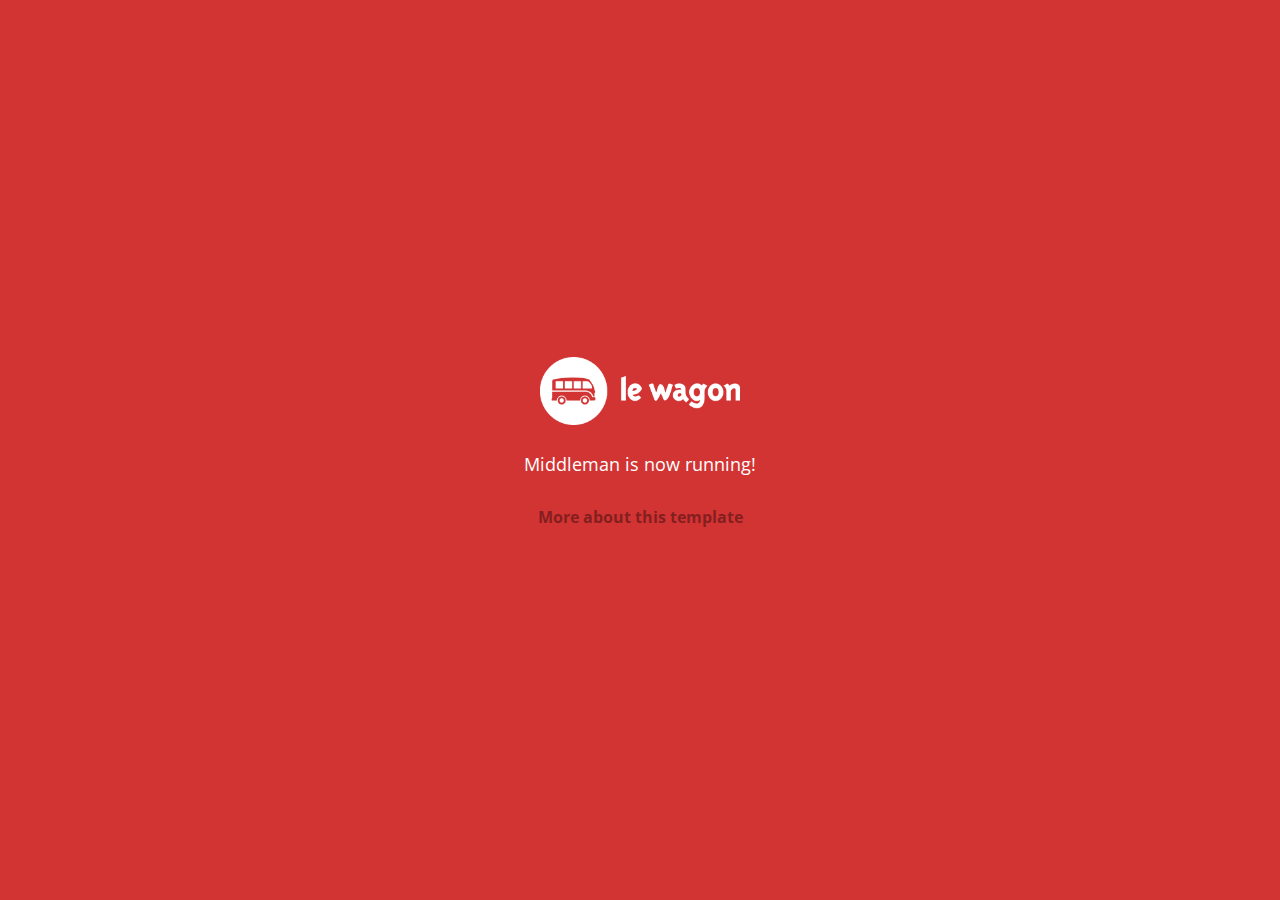
==== index.html @ fa1d3c36 "Automated commit at 2018-02-05 10:04:02 UTC by middleman-deploy 2.0.0-alpha" ====
<!doctype html>
<html>
  <head>
    <meta charset="utf-8">
    <meta http-equiv="x-ua-compatible" content="ie=edge">
    <meta name="viewport"
          content="width=device-width, initial-scale=1, shrink-to-fit=no">
    <!-- Use the title from a page's frontmatter if it has one -->
    <title>Le Wagon - Middleman</title>
    <link href="stylesheets/application-3c48b980.css" rel="stylesheet" />
    <script src="javascripts/application-93de88c9.js"></script>
    <link href="images/favicon-f15af148.png" rel="icon" type="image/png" />
  </head>
  <body>
    <div id="home">
  <div class="home-content">
    <img src="images/logo-acc9c0ec.png" width="200" alt="Logo" />
    <p>
      Middleman is now running!
    </p>
    <p class="about">
      <a href="about.html">More about this template</a>
    </p>
  </div>
</div>

  </body>
</html>
---- stylesheets/application-3c48b980.css ----
@import url("https://fonts.googleapis.com/css?family=Open+Sans:400,300,700|Raleway:400,100,300,700,500");/*!
 * Bootstrap v3.3.7 (http://getbootstrap.com)
 * Copyright 2011-2016 Twitter, Inc.
 * Licensed under MIT (https://github.com/twbs/bootstrap/blob/master/LICENSE)
 *//*! normalize.css v3.0.3 | MIT License | github.com/necolas/normalize.css */html{font-family:sans-serif;-ms-text-size-adjust:100%;-webkit-text-size-adjust:100%}body{margin:0}article,aside,details,figcaption,figure,footer,header,hgroup,main,menu,nav,section,summary{display:block}audio,canvas,progress,video{display:inline-block;vertical-align:baseline}audio:not([controls]){display:none;height:0}[hidden],template{display:none}a{background-color:transparent}a:active,a:hover{outline:0}abbr[title]{border-bottom:1px dotted}b,strong{font-weight:bold}dfn{font-style:italic}h1{font-size:2em;margin:0.67em 0}mark{background:#ff0;color:#000}small{font-size:80%}sub,sup{font-size:75%;line-height:0;position:relative;vertical-align:baseline}sup{top:-0.5em}sub{bottom:-0.25em}img{border:0}svg:not(:root){overflow:hidden}figure{margin:1em 40px}hr{-webkit-box-sizing:content-box;box-sizing:content-box;height:0}pre{overflow:auto}code,kbd,pre,samp{font-family:monospace, monospace;font-size:1em}button,input,optgroup,select,textarea{color:inherit;font:inherit;margin:0}button{overflow:visible}button,select{text-transform:none}button,html input[type="button"],input[type="reset"],input[type="submit"]{-webkit-appearance:button;cursor:pointer}button[disabled],html input[disabled]{cursor:default}button::-moz-focus-inner,input::-moz-focus-inner{border:0;padding:0}input{line-height:normal}input[type="checkbox"],input[type="radio"]{-webkit-box-sizing:border-box;box-sizing:border-box;padding:0}input[type="number"]::-webkit-inner-spin-button,input[type="number"]::-webkit-outer-spin-button{height:auto}input[type="search"]{-webkit-appearance:textfield;-webkit-box-sizing:content-box;box-sizing:content-box}input[type="search"]::-webkit-search-cancel-button,input[type="search"]::-webkit-search-decoration{-webkit-appearance:none}fieldset{border:1px solid #c0c0c0;margin:0 2px;padding:0.35em 0.625em 0.75em}legend{border:0;padding:0}textarea{overflow:auto}optgroup{font-weight:bold}table{border-collapse:collapse;border-spacing:0}td,th{padding:0}/*! Source: https://github.com/h5bp/html5-boilerplate/blob/master/src/css/main.css */@media print{*,*:before,*:after{background:transparent !important;color:#000 !important;-webkit-box-shadow:none !important;box-shadow:none !important;text-shadow:none !important}a,a:visited{text-decoration:underline}a[href]:after{content:" (" attr(href) ")"}abbr[title]:after{content:" (" attr(title) ")"}a[href^="#"]:after,a[href^="javascript:"]:after{content:""}pre,blockquote{border:1px solid #999;page-break-inside:avoid}thead{display:table-header-group}tr,img{page-break-inside:avoid}img{max-width:100% !important}p,h2,h3{orphans:3;widows:3}h2,h3{page-break-after:avoid}.navbar{display:none}.btn>.caret,.dropup>.btn>.caret{border-top-color:#000 !important}.label{border:1px solid #000}.table{border-collapse:collapse !important}.table td,.table th{background-color:#fff !important}.table-bordered th,.table-bordered td{border:1px solid #ddd !important}}@font-face{font-family:'Glyphicons Halflings';src:url("../assets/bootstrap/glyphicons-halflings-regular-86b6f62b.eot");src:url("../assets/bootstrap/glyphicons-halflings-regular-86b6f62b.eot?#iefix") format("embedded-opentype"),url("../assets/bootstrap/glyphicons-halflings-regular-ca35b697.woff2") format("woff2"),url("../assets/bootstrap/glyphicons-halflings-regular-278e49a8.woff") format("woff"),url("../assets/bootstrap/glyphicons-halflings-regular-44bc1850.ttf") format("truetype"),url("../assets/bootstrap/glyphicons-halflings-regular-de51a849.svg#glyphicons_halflingsregular") format("svg")}.glyphicon{position:relative;top:1px;display:inline-block;font-family:'Glyphicons Halflings';font-style:normal;font-weight:normal;line-height:1;-webkit-font-smoothing:antialiased;-moz-osx-font-smoothing:grayscale}.glyphicon-asterisk:before{content:"\002a"}.glyphicon-plus:before{content:"\002b"}.glyphicon-euro:before,.glyphicon-eur:before{content:"\20ac"}.glyphicon-minus:before{content:"\2212"}.glyphicon-cloud:before{content:"\2601"}.glyphicon-envelope:before{content:"\2709"}.glyphicon-pencil:before{content:"\270f"}.glyphicon-glass:before{content:"\e001"}.glyphicon-music:before{content:"\e002"}.glyphicon-search:before{content:"\e003"}.glyphicon-heart:before{content:"\e005"}.glyphicon-star:before{content:"\e006"}.glyphicon-star-empty:before{content:"\e007"}.glyphicon-user:before{content:"\e008"}.glyphicon-film:before{content:"\e009"}.glyphicon-th-large:before{content:"\e010"}.glyphicon-th:before{content:"\e011"}.glyphicon-th-list:before{content:"\e012"}.glyphicon-ok:before{content:"\e013"}.glyphicon-remove:before{content:"\e014"}.glyphicon-zoom-in:before{content:"\e015"}.glyphicon-zoom-out:before{content:"\e016"}.glyphicon-off:before{content:"\e017"}.glyphicon-signal:before{content:"\e018"}.glyphicon-cog:before{content:"\e019"}.glyphicon-trash:before{content:"\e020"}.glyphicon-home:before{content:"\e021"}.glyphicon-file:before{content:"\e022"}.glyphicon-time:before{content:"\e023"}.glyphicon-road:before{content:"\e024"}.glyphicon-download-alt:before{content:"\e025"}.glyphicon-download:before{content:"\e026"}.glyphicon-upload:before{content:"\e027"}.glyphicon-inbox:before{content:"\e028"}.glyphicon-play-circle:before{content:"\e029"}.glyphicon-repeat:before{content:"\e030"}.glyphicon-refresh:before{content:"\e031"}.glyphicon-list-alt:before{content:"\e032"}.glyphicon-lock:before{content:"\e033"}.glyphicon-flag:before{content:"\e034"}.glyphicon-headphones:before{content:"\e035"}.glyphicon-volume-off:before{content:"\e036"}.glyphicon-volume-down:before{content:"\e037"}.glyphicon-volume-up:before{content:"\e038"}.glyphicon-qrcode:before{content:"\e039"}.glyphicon-barcode:before{content:"\e040"}.glyphicon-tag:before{content:"\e041"}.glyphicon-tags:before{content:"\e042"}.glyphicon-book:before{content:"\e043"}.glyphicon-bookmark:before{content:"\e044"}.glyphicon-print:before{content:"\e045"}.glyphicon-camera:before{content:"\e046"}.glyphicon-font:before{content:"\e047"}.glyphicon-bold:before{content:"\e048"}.glyphicon-italic:before{content:"\e049"}.glyphicon-text-height:before{content:"\e050"}.glyphicon-text-width:before{content:"\e051"}.glyphicon-align-left:before{content:"\e052"}.glyphicon-align-center:before{content:"\e053"}.glyphicon-align-right:before{content:"\e054"}.glyphicon-align-justify:before{content:"\e055"}.glyphicon-list:before{content:"\e056"}.glyphicon-indent-left:before{content:"\e057"}.glyphicon-indent-right:before{content:"\e058"}.glyphicon-facetime-video:before{content:"\e059"}.glyphicon-picture:before{content:"\e060"}.glyphicon-map-marker:before{content:"\e062"}.glyphicon-adjust:before{content:"\e063"}.glyphicon-tint:before{content:"\e064"}.glyphicon-edit:before{content:"\e065"}.glyphicon-share:before{content:"\e066"}.glyphicon-check:before{content:"\e067"}.glyphicon-move:before{content:"\e068"}.glyphicon-step-backward:before{content:"\e069"}.glyphicon-fast-backward:before{content:"\e070"}.glyphicon-backward:before{content:"\e071"}.glyphicon-play:before{content:"\e072"}.glyphicon-pause:before{content:"\e073"}.glyphicon-stop:before{content:"\e074"}.glyphicon-forward:before{content:"\e075"}.glyphicon-fast-forward:before{content:"\e076"}.glyphicon-step-forward:before{content:"\e077"}.glyphicon-eject:before{content:"\e078"}.glyphicon-chevron-left:before{content:"\e079"}.glyphicon-chevron-right:before{content:"\e080"}.glyphicon-plus-sign:before{content:"\e081"}.glyphicon-minus-sign:before{content:"\e082"}.glyphicon-remove-sign:before{content:"\e083"}.glyphicon-ok-sign:before{content:"\e084"}.glyphicon-question-sign:before{content:"\e085"}.glyphicon-info-sign:before{content:"\e086"}.glyphicon-screenshot:before{content:"\e087"}.glyphicon-remove-circle:before{content:"\e088"}.glyphicon-ok-circle:before{content:"\e089"}.glyphicon-ban-circle:before{content:"\e090"}.glyphicon-arrow-left:before{content:"\e091"}.glyphicon-arrow-right:before{content:"\e092"}.glyphicon-arrow-up:before{content:"\e093"}.glyphicon-arrow-down:before{content:"\e094"}.glyphicon-share-alt:before{content:"\e095"}.glyphicon-resize-full:before{content:"\e096"}.glyphicon-resize-small:before{content:"\e097"}.glyphicon-exclamation-sign:before{content:"\e101"}.glyphicon-gift:before{content:"\e102"}.glyphicon-leaf:before{content:"\e103"}.glyphicon-fire:before{content:"\e104"}.glyphicon-eye-open:before{content:"\e105"}.glyphicon-eye-close:before{content:"\e106"}.glyphicon-warning-sign:before{content:"\e107"}.glyphicon-plane:before{content:"\e108"}.glyphicon-calendar:before{content:"\e109"}.glyphicon-random:before{content:"\e110"}.glyphicon-comment:before{content:"\e111"}.glyphicon-magnet:before{content:"\e112"}.glyphicon-chevron-up:before{content:"\e113"}.glyphicon-chevron-down:before{content:"\e114"}.glyphicon-retweet:before{content:"\e115"}.glyphicon-shopping-cart:before{content:"\e116"}.glyphicon-folder-close:before{content:"\e117"}.glyphicon-folder-open:before{content:"\e118"}.glyphicon-resize-vertical:before{content:"\e119"}.glyphicon-resize-horizontal:before{content:"\e120"}.glyphicon-hdd:before{content:"\e121"}.glyphicon-bullhorn:before{content:"\e122"}.glyphicon-bell:before{content:"\e123"}.glyphicon-certificate:before{content:"\e124"}.glyphicon-thumbs-up:before{content:"\e125"}.glyphicon-thumbs-down:before{content:"\e126"}.glyphicon-hand-right:before{content:"\e127"}.glyphicon-hand-left:before{content:"\e128"}.glyphicon-hand-up:before{content:"\e129"}.glyphicon-hand-down:before{content:"\e130"}.glyphicon-circle-arrow-right:before{content:"\e131"}.glyphicon-circle-arrow-left:before{content:"\e132"}.glyphicon-circle-arrow-up:before{content:"\e133"}.glyphicon-circle-arrow-down:before{content:"\e134"}.glyphicon-globe:before{content:"\e135"}.glyphicon-wrench:before{content:"\e136"}.glyphicon-tasks:before{content:"\e137"}.glyphicon-filter:before{content:"\e138"}.glyphicon-briefcase:before{content:"\e139"}.glyphicon-fullscreen:before{content:"\e140"}.glyphicon-dashboard:before{content:"\e141"}.glyphicon-paperclip:before{content:"\e142"}.glyphicon-heart-empty:before{content:"\e143"}.glyphicon-link:before{content:"\e144"}.glyphicon-phone:before{content:"\e145"}.glyphicon-pushpin:before{content:"\e146"}.glyphicon-usd:before{content:"\e148"}.glyphicon-gbp:before{content:"\e149"}.glyphicon-sort:before{content:"\e150"}.glyphicon-sort-by-alphabet:before{content:"\e151"}.glyphicon-sort-by-alphabet-alt:before{content:"\e152"}.glyphicon-sort-by-order:before{content:"\e153"}.glyphicon-sort-by-order-alt:before{content:"\e154"}.glyphicon-sort-by-attributes:before{content:"\e155"}.glyphicon-sort-by-attributes-alt:before{content:"\e156"}.glyphicon-unchecked:before{content:"\e157"}.glyphicon-expand:before{content:"\e158"}.glyphicon-collapse-down:before{content:"\e159"}.glyphicon-collapse-up:before{content:"\e160"}.glyphicon-log-in:before{content:"\e161"}.glyphicon-flash:before{content:"\e162"}.glyphicon-log-out:before{content:"\e163"}.glyphicon-new-window:before{content:"\e164"}.glyphicon-record:before{content:"\e165"}.glyphicon-save:before{content:"\e166"}.glyphicon-open:before{content:"\e167"}.glyphicon-saved:before{content:"\e168"}.glyphicon-import:before{content:"\e169"}.glyphicon-export:before{content:"\e170"}.glyphicon-send:before{content:"\e171"}.glyphicon-floppy-disk:before{content:"\e172"}.glyphicon-floppy-saved:before{content:"\e173"}.glyphicon-floppy-remove:before{content:"\e174"}.glyphicon-floppy-save:before{content:"\e175"}.glyphicon-floppy-open:before{content:"\e176"}.glyphicon-credit-card:before{content:"\e177"}.glyphicon-transfer:before{content:"\e178"}.glyphicon-cutlery:before{content:"\e179"}.glyphicon-header:before{content:"\e180"}.glyphicon-compressed:before{content:"\e181"}.glyphicon-earphone:before{content:"\e182"}.glyphicon-phone-alt:before{content:"\e183"}.glyphicon-tower:before{content:"\e184"}.glyphicon-stats:before{content:"\e185"}.glyphicon-sd-video:before{content:"\e186"}.glyphicon-hd-video:before{content:"\e187"}.glyphicon-subtitles:before{content:"\e188"}.glyphicon-sound-stereo:before{content:"\e189"}.glyphicon-sound-dolby:before{content:"\e190"}.glyphicon-sound-5-1:before{content:"\e191"}.glyphicon-sound-6-1:before{content:"\e192"}.glyphicon-sound-7-1:before{content:"\e193"}.glyphicon-copyright-mark:before{content:"\e194"}.glyphicon-registration-mark:before{content:"\e195"}.glyphicon-cloud-download:before{content:"\e197"}.glyphicon-cloud-upload:before{content:"\e198"}.glyphicon-tree-conifer:before{content:"\e199"}.glyphicon-tree-deciduous:before{content:"\e200"}.glyphicon-cd:before{content:"\e201"}.glyphicon-save-file:before{content:"\e202"}.glyphicon-open-file:before{content:"\e203"}.glyphicon-level-up:before{content:"\e204"}.glyphicon-copy:before{content:"\e205"}.glyphicon-paste:before{content:"\e206"}.glyphicon-alert:before{content:"\e209"}.glyphicon-equalizer:before{content:"\e210"}.glyphicon-king:before{content:"\e211"}.glyphicon-queen:before{content:"\e212"}.glyphicon-pawn:before{content:"\e213"}.glyphicon-bishop:before{content:"\e214"}.glyphicon-knight:before{content:"\e215"}.glyphicon-baby-formula:before{content:"\e216"}.glyphicon-tent:before{content:"\26fa"}.glyphicon-blackboard:before{content:"\e218"}.glyphicon-bed:before{content:"\e219"}.glyphicon-apple:before{content:"\f8ff"}.glyphicon-erase:before{content:"\e221"}.glyphicon-hourglass:before{content:"\231b"}.glyphicon-lamp:before{content:"\e223"}.glyphicon-duplicate:before{content:"\e224"}.glyphicon-piggy-bank:before{content:"\e225"}.glyphicon-scissors:before{content:"\e226"}.glyphicon-bitcoin:before{content:"\e227"}.glyphicon-btc:before{content:"\e227"}.glyphicon-xbt:before{content:"\e227"}.glyphicon-yen:before{content:"\00a5"}.glyphicon-jpy:before{content:"\00a5"}.glyphicon-ruble:before{content:"\20bd"}.glyphicon-rub:before{content:"\20bd"}.glyphicon-scale:before{content:"\e230"}.glyphicon-ice-lolly:before{content:"\e231"}.glyphicon-ice-lolly-tasted:before{content:"\e232"}.glyphicon-education:before{content:"\e233"}.glyphicon-option-horizontal:before{content:"\e234"}.glyphicon-option-vertical:before{content:"\e235"}.glyphicon-menu-hamburger:before{content:"\e236"}.glyphicon-modal-window:before{content:"\e237"}.glyphicon-oil:before{content:"\e238"}.glyphicon-grain:before{content:"\e239"}.glyphicon-sunglasses:before{content:"\e240"}.glyphicon-text-size:before{content:"\e241"}.glyphicon-text-color:before{content:"\e242"}.glyphicon-text-background:before{content:"\e243"}.glyphicon-object-align-top:before{content:"\e244"}.glyphicon-object-align-bottom:before{content:"\e245"}.glyphicon-object-align-horizontal:before{content:"\e246"}.glyphicon-object-align-left:before{content:"\e247"}.glyphicon-object-align-vertical:before{content:"\e248"}.glyphicon-object-align-right:before{content:"\e249"}.glyphicon-triangle-right:before{content:"\e250"}.glyphicon-triangle-left:before{content:"\e251"}.glyphicon-triangle-bottom:before{content:"\e252"}.glyphicon-triangle-top:before{content:"\e253"}.glyphicon-console:before{content:"\e254"}.glyphicon-superscript:before{content:"\e255"}.glyphicon-subscript:before{content:"\e256"}.glyphicon-menu-left:before{content:"\e257"}.glyphicon-menu-right:before{content:"\e258"}.glyphicon-menu-down:before{content:"\e259"}.glyphicon-menu-up:before{content:"\e260"}*{-webkit-box-sizing:border-box;box-sizing:border-box}*:before,*:after{-webkit-box-sizing:border-box;box-sizing:border-box}html{font-size:10px;-webkit-tap-highlight-color:transparent}body{font-family:"Open Sans", "Helvetica", "sans-serif";font-size:18px;line-height:1.42857143;color:#333333;background-color:#F4F4F4}input,button,select,textarea{font-family:inherit;font-size:inherit;line-height:inherit}a{color:#469AE0;text-decoration:none}a:hover,a:focus{color:#1f74ba;text-decoration:underline}a:focus{outline:5px auto -webkit-focus-ring-color;outline-offset:-2px}figure{margin:0}img{vertical-align:middle}.img-responsive{display:block;max-width:100%;height:auto}.img-rounded{border-radius:2px}.img-thumbnail{padding:4px;line-height:1.42857143;background-color:#F4F4F4;border:1px solid #ddd;border-radius:2px;-webkit-transition:all 0.2s ease-in-out;transition:all 0.2s ease-in-out;display:inline-block;max-width:100%;height:auto}.img-circle{border-radius:50%}hr{margin-top:25px;margin-bottom:25px;border:0;border-top:1px solid #eeeeee}.sr-only{position:absolute;width:1px;height:1px;margin:-1px;padding:0;overflow:hidden;clip:rect(0, 0, 0, 0);border:0}.sr-only-focusable:active,.sr-only-focusable:focus{position:static;width:auto;height:auto;margin:0;overflow:visible;clip:auto}[role="button"]{cursor:pointer}h1,h2,h3,h4,h5,h6,.h1,.h2,.h3,.h4,.h5,.h6{font-family:"Raleway", "Helvetica", "sans-serif";font-weight:500;line-height:1.1;color:inherit}h1 small,h1 .small,h2 small,h2 .small,h3 small,h3 .small,h4 small,h4 .small,h5 small,h5 .small,h6 small,h6 .small,.h1 small,.h1 .small,.h2 small,.h2 .small,.h3 small,.h3 .small,.h4 small,.h4 .small,.h5 small,.h5 .small,.h6 small,.h6 .small{font-weight:normal;line-height:1;color:#777777}h1,.h1,h2,.h2,h3,.h3{margin-top:25px;margin-bottom:12.5px}h1 small,h1 .small,.h1 small,.h1 .small,h2 small,h2 .small,.h2 small,.h2 .small,h3 small,h3 .small,.h3 small,.h3 .small{font-size:65%}h4,.h4,h5,.h5,h6,.h6{margin-top:12.5px;margin-bottom:12.5px}h4 small,h4 .small,.h4 small,.h4 .small,h5 small,h5 .small,.h5 small,.h5 .small,h6 small,h6 .small,.h6 small,.h6 .small{font-size:75%}h1,.h1{font-size:46px}h2,.h2{font-size:38px}h3,.h3{font-size:31px}h4,.h4{font-size:23px}h5,.h5{font-size:18px}h6,.h6{font-size:16px}p{margin:0 0 12.5px}.lead{margin-bottom:25px;font-size:20px;font-weight:300;line-height:1.4}@media (min-width: 768px){.lead{font-size:27px}}small,.small{font-size:88%}mark,.mark{background-color:#fcf8e3;padding:.2em}.text-left{text-align:left}.text-right{text-align:right}.text-center{text-align:center}.text-justify{text-align:justify}.text-nowrap{white-space:nowrap}.text-lowercase{text-transform:lowercase}.text-uppercase,.initialism{text-transform:uppercase}.text-capitalize{text-transform:capitalize}.text-muted{color:#777777}.text-primary{color:#469AE0}a.text-primary:hover,a.text-primary:focus{color:#2381d0}.text-success{color:#3c763d}a.text-success:hover,a.text-success:focus{color:#2b542c}.text-info{color:#31708f}a.text-info:hover,a.text-info:focus{color:#245269}.text-warning{color:#8a6d3b}a.text-warning:hover,a.text-warning:focus{color:#66512c}.text-danger{color:#a94442}a.text-danger:hover,a.text-danger:focus{color:#843534}.bg-primary{color:#fff}.bg-primary{background-color:#469AE0}a.bg-primary:hover,a.bg-primary:focus{background-color:#2381d0}.bg-success{background-color:#dff0d8}a.bg-success:hover,a.bg-success:focus{background-color:#c1e2b3}.bg-info{background-color:#d9edf7}a.bg-info:hover,a.bg-info:focus{background-color:#afd9ee}.bg-warning{background-color:#fcf8e3}a.bg-warning:hover,a.bg-warning:focus{background-color:#f7ecb5}.bg-danger{background-color:#f2dede}a.bg-danger:hover,a.bg-danger:focus{background-color:#e4b9b9}.page-header{padding-bottom:11.5px;margin:50px 0 25px;border-bottom:1px solid #eeeeee}ul,ol{margin-top:0;margin-bottom:12.5px}ul ul,ul ol,ol ul,ol ol{margin-bottom:0}.list-unstyled{padding-left:0;list-style:none}.list-inline{padding-left:0;list-style:none;margin-left:-5px}.list-inline>li{display:inline-block;padding-left:5px;padding-right:5px}dl{margin-top:0;margin-bottom:25px}dt,dd{line-height:1.42857143}dt{font-weight:bold}dd{margin-left:0}.dl-horizontal dd:before,.dl-horizontal dd:after{content:" ";display:table}.dl-horizontal dd:after{clear:both}@media (min-width: 768px){.dl-horizontal dt{float:left;width:160px;clear:left;text-align:right;overflow:hidden;text-overflow:ellipsis;white-space:nowrap}.dl-horizontal dd{margin-left:180px}}abbr[title],abbr[data-original-title]{cursor:help;border-bottom:1px dotted #777777}.initialism{font-size:90%}blockquote{padding:12.5px 25px;margin:0 0 25px;font-size:22.5px;border-left:5px solid #eeeeee}blockquote p:last-child,blockquote ul:last-child,blockquote ol:last-child{margin-bottom:0}blockquote footer,blockquote small,blockquote .small{display:block;font-size:80%;line-height:1.42857143;color:#777777}blockquote footer:before,blockquote small:before,blockquote .small:before{content:'\2014 \00A0'}.blockquote-reverse,blockquote.pull-right{padding-right:15px;padding-left:0;border-right:5px solid #eeeeee;border-left:0;text-align:right}.blockquote-reverse footer:before,.blockquote-reverse small:before,.blockquote-reverse .small:before,blockquote.pull-right footer:before,blockquote.pull-right small:before,blockquote.pull-right .small:before{content:''}.blockquote-reverse footer:after,.blockquote-reverse small:after,.blockquote-reverse .small:after,blockquote.pull-right footer:after,blockquote.pull-right small:after,blockquote.pull-right .small:after{content:'\00A0 \2014'}address{margin-bottom:25px;font-style:normal;line-height:1.42857143}code,kbd,pre,samp{font-family:Menlo, Monaco, Consolas, "Courier New", monospace}code{padding:2px 4px;font-size:90%;color:#c7254e;background-color:#f9f2f4;border-radius:2px}kbd{padding:2px 4px;font-size:90%;color:#fff;background-color:#333;border-radius:2px;-webkit-box-shadow:inset 0 -1px 0 rgba(0,0,0,0.25);box-shadow:inset 0 -1px 0 rgba(0,0,0,0.25)}kbd kbd{padding:0;font-size:100%;font-weight:bold;-webkit-box-shadow:none;box-shadow:none}pre{display:block;padding:12px;margin:0 0 12.5px;font-size:17px;line-height:1.42857143;word-break:break-all;word-wrap:break-word;color:#333333;background-color:#f5f5f5;border:1px solid #ccc;border-radius:2px}pre code{padding:0;font-size:inherit;color:inherit;white-space:pre-wrap;background-color:transparent;border-radius:0}.pre-scrollable{max-height:340px;overflow-y:scroll}.container{margin-right:auto;margin-left:auto;padding-left:15px;padding-right:15px}.container:before,.container:after{content:" ";display:table}.container:after{clear:both}@media (min-width: 768px){.container{width:750px}}@media (min-width: 992px){.container{width:970px}}@media (min-width: 1200px){.container{width:1170px}}.container-fluid{margin-right:auto;margin-left:auto;padding-left:15px;padding-right:15px}.container-fluid:before,.container-fluid:after{content:" ";display:table}.container-fluid:after{clear:both}.row{margin-left:-15px;margin-right:-15px}.row:before,.row:after{content:" ";display:table}.row:after{clear:both}.col-xs-1,.col-sm-1,.col-md-1,.col-lg-1,.col-xs-2,.col-sm-2,.col-md-2,.col-lg-2,.col-xs-3,.col-sm-3,.col-md-3,.col-lg-3,.col-xs-4,.col-sm-4,.col-md-4,.col-lg-4,.col-xs-5,.col-sm-5,.col-md-5,.col-lg-5,.col-xs-6,.col-sm-6,.col-md-6,.col-lg-6,.col-xs-7,.col-sm-7,.col-md-7,.col-lg-7,.col-xs-8,.col-sm-8,.col-md-8,.col-lg-8,.col-xs-9,.col-sm-9,.col-md-9,.col-lg-9,.col-xs-10,.col-sm-10,.col-md-10,.col-lg-10,.col-xs-11,.col-sm-11,.col-md-11,.col-lg-11,.col-xs-12,.col-sm-12,.col-md-12,.col-lg-12{position:relative;min-height:1px;padding-left:15px;padding-right:15px}.col-xs-1,.col-xs-2,.col-xs-3,.col-xs-4,.col-xs-5,.col-xs-6,.col-xs-7,.col-xs-8,.col-xs-9,.col-xs-10,.col-xs-11,.col-xs-12{float:left}.col-xs-1{width:8.33333333%}.col-xs-2{width:16.66666667%}.col-xs-3{width:25%}.col-xs-4{width:33.33333333%}.col-xs-5{width:41.66666667%}.col-xs-6{width:50%}.col-xs-7{width:58.33333333%}.col-xs-8{width:66.66666667%}.col-xs-9{width:75%}.col-xs-10{width:83.33333333%}.col-xs-11{width:91.66666667%}.col-xs-12{width:100%}.col-xs-pull-0{right:auto}.col-xs-pull-1{right:8.33333333%}.col-xs-pull-2{right:16.66666667%}.col-xs-pull-3{right:25%}.col-xs-pull-4{right:33.33333333%}.col-xs-pull-5{right:41.66666667%}.col-xs-pull-6{right:50%}.col-xs-pull-7{right:58.33333333%}.col-xs-pull-8{right:66.66666667%}.col-xs-pull-9{right:75%}.col-xs-pull-10{right:83.33333333%}.col-xs-pull-11{right:91.66666667%}.col-xs-pull-12{right:100%}.col-xs-push-0{left:auto}.col-xs-push-1{left:8.33333333%}.col-xs-push-2{left:16.66666667%}.col-xs-push-3{left:25%}.col-xs-push-4{left:33.33333333%}.col-xs-push-5{left:41.66666667%}.col-xs-push-6{left:50%}.col-xs-push-7{left:58.33333333%}.col-xs-push-8{left:66.66666667%}.col-xs-push-9{left:75%}.col-xs-push-10{left:83.33333333%}.col-xs-push-11{left:91.66666667%}.col-xs-push-12{left:100%}.col-xs-offset-0{margin-left:0%}.col-xs-offset-1{margin-left:8.33333333%}.col-xs-offset-2{margin-left:16.66666667%}.col-xs-offset-3{margin-left:25%}.col-xs-offset-4{margin-left:33.33333333%}.col-xs-offset-5{margin-left:41.66666667%}.col-xs-offset-6{margin-left:50%}.col-xs-offset-7{margin-left:58.33333333%}.col-xs-offset-8{margin-left:66.66666667%}.col-xs-offset-9{margin-left:75%}.col-xs-offset-10{margin-left:83.33333333%}.col-xs-offset-11{margin-left:91.66666667%}.col-xs-offset-12{margin-left:100%}@media (min-width: 768px){.col-sm-1,.col-sm-2,.col-sm-3,.col-sm-4,.col-sm-5,.col-sm-6,.col-sm-7,.col-sm-8,.col-sm-9,.col-sm-10,.col-sm-11,.col-sm-12{float:left}.col-sm-1{width:8.33333333%}.col-sm-2{width:16.66666667%}.col-sm-3{width:25%}.col-sm-4{width:33.33333333%}.col-sm-5{width:41.66666667%}.col-sm-6{width:50%}.col-sm-7{width:58.33333333%}.col-sm-8{width:66.66666667%}.col-sm-9{width:75%}.col-sm-10{width:83.33333333%}.col-sm-11{width:91.66666667%}.col-sm-12{width:100%}.col-sm-pull-0{right:auto}.col-sm-pull-1{right:8.33333333%}.col-sm-pull-2{right:16.66666667%}.col-sm-pull-3{right:25%}.col-sm-pull-4{right:33.33333333%}.col-sm-pull-5{right:41.66666667%}.col-sm-pull-6{right:50%}.col-sm-pull-7{right:58.33333333%}.col-sm-pull-8{right:66.66666667%}.col-sm-pull-9{right:75%}.col-sm-pull-10{right:83.33333333%}.col-sm-pull-11{right:91.66666667%}.col-sm-pull-12{right:100%}.col-sm-push-0{left:auto}.col-sm-push-1{left:8.33333333%}.col-sm-push-2{left:16.66666667%}.col-sm-push-3{left:25%}.col-sm-push-4{left:33.33333333%}.col-sm-push-5{left:41.66666667%}.col-sm-push-6{left:50%}.col-sm-push-7{left:58.33333333%}.col-sm-push-8{left:66.66666667%}.col-sm-push-9{left:75%}.col-sm-push-10{left:83.33333333%}.col-sm-push-11{left:91.66666667%}.col-sm-push-12{left:100%}.col-sm-offset-0{margin-left:0%}.col-sm-offset-1{margin-left:8.33333333%}.col-sm-offset-2{margin-left:16.66666667%}.col-sm-offset-3{margin-left:25%}.col-sm-offset-4{margin-left:33.33333333%}.col-sm-offset-5{margin-left:41.66666667%}.col-sm-offset-6{margin-left:50%}.col-sm-offset-7{margin-left:58.33333333%}.col-sm-offset-8{margin-left:66.66666667%}.col-sm-offset-9{margin-left:75%}.col-sm-offset-10{margin-left:83.33333333%}.col-sm-offset-11{margin-left:91.66666667%}.col-sm-offset-12{margin-left:100%}}@media (min-width: 992px){.col-md-1,.col-md-2,.col-md-3,.col-md-4,.col-md-5,.col-md-6,.col-md-7,.col-md-8,.col-md-9,.col-md-10,.col-md-11,.col-md-12{float:left}.col-md-1{width:8.33333333%}.col-md-2{width:16.66666667%}.col-md-3{width:25%}.col-md-4{width:33.33333333%}.col-md-5{width:41.66666667%}.col-md-6{width:50%}.col-md-7{width:58.33333333%}.col-md-8{width:66.66666667%}.col-md-9{width:75%}.col-md-10{width:83.33333333%}.col-md-11{width:91.66666667%}.col-md-12{width:100%}.col-md-pull-0{right:auto}.col-md-pull-1{right:8.33333333%}.col-md-pull-2{right:16.66666667%}.col-md-pull-3{right:25%}.col-md-pull-4{right:33.33333333%}.col-md-pull-5{right:41.66666667%}.col-md-pull-6{right:50%}.col-md-pull-7{right:58.33333333%}.col-md-pull-8{right:66.66666667%}.col-md-pull-9{right:75%}.col-md-pull-10{right:83.33333333%}.col-md-pull-11{right:91.66666667%}.col-md-pull-12{right:100%}.col-md-push-0{left:auto}.col-md-push-1{left:8.33333333%}.col-md-push-2{left:16.66666667%}.col-md-push-3{left:25%}.col-md-push-4{left:33.33333333%}.col-md-push-5{left:41.66666667%}.col-md-push-6{left:50%}.col-md-push-7{left:58.33333333%}.col-md-push-8{left:66.66666667%}.col-md-push-9{left:75%}.col-md-push-10{left:83.33333333%}.col-md-push-11{left:91.66666667%}.col-md-push-12{left:100%}.col-md-offset-0{margin-left:0%}.col-md-offset-1{margin-left:8.33333333%}.col-md-offset-2{margin-left:16.66666667%}.col-md-offset-3{margin-left:25%}.col-md-offset-4{margin-left:33.33333333%}.col-md-offset-5{margin-left:41.66666667%}.col-md-offset-6{margin-left:50%}.col-md-offset-7{margin-left:58.33333333%}.col-md-offset-8{margin-left:66.66666667%}.col-md-offset-9{margin-left:75%}.col-md-offset-10{margin-left:83.33333333%}.col-md-offset-11{margin-left:91.66666667%}.col-md-offset-12{margin-left:100%}}@media (min-width: 1200px){.col-lg-1,.col-lg-2,.col-lg-3,.col-lg-4,.col-lg-5,.col-lg-6,.col-lg-7,.col-lg-8,.col-lg-9,.col-lg-10,.col-lg-11,.col-lg-12{float:left}.col-lg-1{width:8.33333333%}.col-lg-2{width:16.66666667%}.col-lg-3{width:25%}.col-lg-4{width:33.33333333%}.col-lg-5{width:41.66666667%}.col-lg-6{width:50%}.col-lg-7{width:58.33333333%}.col-lg-8{width:66.66666667%}.col-lg-9{width:75%}.col-lg-10{width:83.33333333%}.col-lg-11{width:91.66666667%}.col-lg-12{width:100%}.col-lg-pull-0{right:auto}.col-lg-pull-1{right:8.33333333%}.col-lg-pull-2{right:16.66666667%}.col-lg-pull-3{right:25%}.col-lg-pull-4{right:33.33333333%}.col-lg-pull-5{right:41.66666667%}.col-lg-pull-6{right:50%}.col-lg-pull-7{right:58.33333333%}.col-lg-pull-8{right:66.66666667%}.col-lg-pull-9{right:75%}.col-lg-pull-10{right:83.33333333%}.col-lg-pull-11{right:91.66666667%}.col-lg-pull-12{right:100%}.col-lg-push-0{left:auto}.col-lg-push-1{left:8.33333333%}.col-lg-push-2{left:16.66666667%}.col-lg-push-3{left:25%}.col-lg-push-4{left:33.33333333%}.col-lg-push-5{left:41.66666667%}.col-lg-push-6{left:50%}.col-lg-push-7{left:58.33333333%}.col-lg-push-8{left:66.66666667%}.col-lg-push-9{left:75%}.col-lg-push-10{left:83.33333333%}.col-lg-push-11{left:91.66666667%}.col-lg-push-12{left:100%}.col-lg-offset-0{margin-left:0%}.col-lg-offset-1{margin-left:8.33333333%}.col-lg-offset-2{margin-left:16.66666667%}.col-lg-offset-3{margin-left:25%}.col-lg-offset-4{margin-left:33.33333333%}.col-lg-offset-5{margin-left:41.66666667%}.col-lg-offset-6{margin-left:50%}.col-lg-offset-7{margin-left:58.33333333%}.col-lg-offset-8{margin-left:66.66666667%}.col-lg-offset-9{margin-left:75%}.col-lg-offset-10{margin-left:83.33333333%}.col-lg-offset-11{margin-left:91.66666667%}.col-lg-offset-12{margin-left:100%}}table{background-color:transparent}caption{padding-top:8px;padding-bottom:8px;color:#777777;text-align:left}th{text-align:left}.table{width:100%;max-width:100%;margin-bottom:25px}.table>thead>tr>th,.table>thead>tr>td,.table>tbody>tr>th,.table>tbody>tr>td,.table>tfoot>tr>th,.table>tfoot>tr>td{padding:8px;line-height:1.42857143;vertical-align:top;border-top:1px solid #ddd}.table>thead>tr>th{vertical-align:bottom;border-bottom:2px solid #ddd}.table>caption+thead>tr:first-child>th,.table>caption+thead>tr:first-child>td,.table>colgroup+thead>tr:first-child>th,.table>colgroup+thead>tr:first-child>td,.table>thead:first-child>tr:first-child>th,.table>thead:first-child>tr:first-child>td{border-top:0}.table>tbody+tbody{border-top:2px solid #ddd}.table .table{background-color:#F4F4F4}.table-condensed>thead>tr>th,.table-condensed>thead>tr>td,.table-condensed>tbody>tr>th,.table-condensed>tbody>tr>td,.table-condensed>tfoot>tr>th,.table-condensed>tfoot>tr>td{padding:5px}.table-bordered{border:1px solid #ddd}.table-bordered>thead>tr>th,.table-bordered>thead>tr>td,.table-bordered>tbody>tr>th,.table-bordered>tbody>tr>td,.table-bordered>tfoot>tr>th,.table-bordered>tfoot>tr>td{border:1px solid #ddd}.table-bordered>thead>tr>th,.table-bordered>thead>tr>td{border-bottom-width:2px}.table-striped>tbody>tr:nth-of-type(odd){background-color:#f9f9f9}.table-hover>tbody>tr:hover{background-color:#f5f5f5}table col[class*="col-"]{position:static;float:none;display:table-column}table td[class*="col-"],table th[class*="col-"]{position:static;float:none;display:table-cell}.table>thead>tr>td.active,.table>thead>tr>th.active,.table>thead>tr.active>td,.table>thead>tr.active>th,.table>tbody>tr>td.active,.table>tbody>tr>th.active,.table>tbody>tr.active>td,.table>tbody>tr.active>th,.table>tfoot>tr>td.active,.table>tfoot>tr>th.active,.table>tfoot>tr.active>td,.table>tfoot>tr.active>th{background-color:#f5f5f5}.table-hover>tbody>tr>td.active:hover,.table-hover>tbody>tr>th.active:hover,.table-hover>tbody>tr.active:hover>td,.table-hover>tbody>tr:hover>.active,.table-hover>tbody>tr.active:hover>th{background-color:#e8e8e8}.table>thead>tr>td.success,.table>thead>tr>th.success,.table>thead>tr.success>td,.table>thead>tr.success>th,.table>tbody>tr>td.success,.table>tbody>tr>th.success,.table>tbody>tr.success>td,.table>tbody>tr.success>th,.table>tfoot>tr>td.success,.table>tfoot>tr>th.success,.table>tfoot>tr.success>td,.table>tfoot>tr.success>th{background-color:#dff0d8}.table-hover>tbody>tr>td.success:hover,.table-hover>tbody>tr>th.success:hover,.table-hover>tbody>tr.success:hover>td,.table-hover>tbody>tr:hover>.success,.table-hover>tbody>tr.success:hover>th{background-color:#d0e9c6}.table>thead>tr>td.info,.table>thead>tr>th.info,.table>thead>tr.info>td,.table>thead>tr.info>th,.table>tbody>tr>td.info,.table>tbody>tr>th.info,.table>tbody>tr.info>td,.table>tbody>tr.info>th,.table>tfoot>tr>td.info,.table>tfoot>tr>th.info,.table>tfoot>tr.info>td,.table>tfoot>tr.info>th{background-color:#d9edf7}.table-hover>tbody>tr>td.info:hover,.table-hover>tbody>tr>th.info:hover,.table-hover>tbody>tr.info:hover>td,.table-hover>tbody>tr:hover>.info,.table-hover>tbody>tr.info:hover>th{background-color:#c4e3f3}.table>thead>tr>td.warning,.table>thead>tr>th.warning,.table>thead>tr.warning>td,.table>thead>tr.warning>th,.table>tbody>tr>td.warning,.table>tbody>tr>th.warning,.table>tbody>tr.warning>td,.table>tbody>tr.warning>th,.table>tfoot>tr>td.warning,.table>tfoot>tr>th.warning,.table>tfoot>tr.warning>td,.table>tfoot>tr.warning>th{background-color:#fcf8e3}.table-hover>tbody>tr>td.warning:hover,.table-hover>tbody>tr>th.warning:hover,.table-hover>tbody>tr.warning:hover>td,.table-hover>tbody>tr:hover>.warning,.table-hover>tbody>tr.warning:hover>th{background-color:#faf2cc}.table>thead>tr>td.danger,.table>thead>tr>th.danger,.table>thead>tr.danger>td,.table>thead>tr.danger>th,.table>tbody>tr>td.danger,.table>tbody>tr>th.danger,.table>tbody>tr.danger>td,.table>tbody>tr.danger>th,.table>tfoot>tr>td.danger,.table>tfoot>tr>th.danger,.table>tfoot>tr.danger>td,.table>tfoot>tr.danger>th{background-color:#f2dede}.table-hover>tbody>tr>td.danger:hover,.table-hover>tbody>tr>th.danger:hover,.table-hover>tbody>tr.danger:hover>td,.table-hover>tbody>tr:hover>.danger,.table-hover>tbody>tr.danger:hover>th{background-color:#ebcccc}.table-responsive{overflow-x:auto;min-height:0.01%}@media screen and (max-width: 767px){.table-responsive{width:100%;margin-bottom:18.75px;overflow-y:hidden;-ms-overflow-style:-ms-autohiding-scrollbar;border:1px solid #ddd}.table-responsive>.table{margin-bottom:0}.table-responsive>.table>thead>tr>th,.table-responsive>.table>thead>tr>td,.table-responsive>.table>tbody>tr>th,.table-responsive>.table>tbody>tr>td,.table-responsive>.table>tfoot>tr>th,.table-responsive>.table>tfoot>tr>td{white-space:nowrap}.table-responsive>.table-bordered{border:0}.table-responsive>.table-bordered>thead>tr>th:first-child,.table-responsive>.table-bordered>thead>tr>td:first-child,.table-responsive>.table-bordered>tbody>tr>th:first-child,.table-responsive>.table-bordered>tbody>tr>td:first-child,.table-responsive>.table-bordered>tfoot>tr>th:first-child,.table-responsive>.table-bordered>tfoot>tr>td:first-child{border-left:0}.table-responsive>.table-bordered>thead>tr>th:last-child,.table-responsive>.table-bordered>thead>tr>td:last-child,.table-responsive>.table-bordered>tbody>tr>th:last-child,.table-responsive>.table-bordered>tbody>tr>td:last-child,.table-responsive>.table-bordered>tfoot>tr>th:last-child,.table-responsive>.table-bordered>tfoot>tr>td:last-child{border-right:0}.table-responsive>.table-bordered>tbody>tr:last-child>th,.table-responsive>.table-bordered>tbody>tr:last-child>td,.table-responsive>.table-bordered>tfoot>tr:last-child>th,.table-responsive>.table-bordered>tfoot>tr:last-child>td{border-bottom:0}}fieldset{padding:0;margin:0;border:0;min-width:0}legend{display:block;width:100%;padding:0;margin-bottom:25px;font-size:27px;line-height:inherit;color:#333333;border:0;border-bottom:1px solid #e5e5e5}label{display:inline-block;max-width:100%;margin-bottom:5px;font-weight:bold}input[type="search"]{-webkit-box-sizing:border-box;box-sizing:border-box}input[type="radio"],input[type="checkbox"]{margin:4px 0 0;margin-top:1px \9;line-height:normal}input[type="file"]{display:block}input[type="range"]{display:block;width:100%}select[multiple],select[size]{height:auto}input[type="file"]:focus,input[type="radio"]:focus,input[type="checkbox"]:focus{outline:5px auto -webkit-focus-ring-color;outline-offset:-2px}output{display:block;padding-top:7px;font-size:18px;line-height:1.42857143;color:#000000}.form-control{display:block;width:100%;height:39px;padding:6px 12px;font-size:18px;line-height:1.42857143;color:#000000;background-color:#fff;background-image:none;border:1px solid #ccc;border-radius:2px;-webkit-box-shadow:inset 0 1px 1px rgba(0,0,0,0.075);box-shadow:inset 0 1px 1px rgba(0,0,0,0.075);-webkit-transition:border-color ease-in-out 0.15s, box-shadow ease-in-out 0.15s;-webkit-transition:border-color ease-in-out 0.15s, -webkit-box-shadow ease-in-out 0.15s;transition:border-color ease-in-out 0.15s, -webkit-box-shadow ease-in-out 0.15s;transition:border-color ease-in-out 0.15s, box-shadow ease-in-out 0.15s;transition:border-color ease-in-out 0.15s, box-shadow ease-in-out 0.15s, -webkit-box-shadow ease-in-out 0.15s}.form-control:focus{border-color:#66afe9;outline:0;-webkit-box-shadow:inset 0 1px 1px rgba(0,0,0,0.075),0 0 8px rgba(102,175,233,0.6);box-shadow:inset 0 1px 1px rgba(0,0,0,0.075),0 0 8px rgba(102,175,233,0.6)}.form-control::-moz-placeholder{color:#999;opacity:1}.form-control:-ms-input-placeholder{color:#999}.form-control::-webkit-input-placeholder{color:#999}.form-control::-ms-expand{border:0;background-color:transparent}.form-control[disabled],.form-control[readonly],fieldset[disabled] .form-control{background-color:#eeeeee;opacity:1}.form-control[disabled],fieldset[disabled] .form-control{cursor:not-allowed}textarea.form-control{height:auto}input[type="search"]{-webkit-appearance:none}@media screen and (-webkit-min-device-pixel-ratio: 0){input[type="date"].form-control,input[type="time"].form-control,input[type="datetime-local"].form-control,input[type="month"].form-control{line-height:39px}input[type="date"].input-sm,.input-group-sm>input[type="date"].form-control,.input-group-sm>input[type="date"].input-group-addon,.input-group-sm>.input-group-btn>input[type="date"].btn,.input-group-sm input[type="date"],input[type="time"].input-sm,.input-group-sm>input[type="time"].form-control,.input-group-sm>input[type="time"].input-group-addon,.input-group-sm>.input-group-btn>input[type="time"].btn,.input-group-sm input[type="time"],input[type="datetime-local"].input-sm,.input-group-sm>input[type="datetime-local"].form-control,.input-group-sm>input[type="datetime-local"].input-group-addon,.input-group-sm>.input-group-btn>input[type="datetime-local"].btn,.input-group-sm input[type="datetime-local"],input[type="month"].input-sm,.input-group-sm>input[type="month"].form-control,.input-group-sm>input[type="month"].input-group-addon,.input-group-sm>.input-group-btn>input[type="month"].btn,.input-group-sm input[type="month"]{line-height:36px}input[type="date"].input-lg,.input-group-lg>input[type="date"].form-control,.input-group-lg>input[type="date"].input-group-addon,.input-group-lg>.input-group-btn>input[type="date"].btn,.input-group-lg input[type="date"],input[type="time"].input-lg,.input-group-lg>input[type="time"].form-control,.input-group-lg>input[type="time"].input-group-addon,.input-group-lg>.input-group-btn>input[type="time"].btn,.input-group-lg input[type="time"],input[type="datetime-local"].input-lg,.input-group-lg>input[type="datetime-local"].form-control,.input-group-lg>input[type="datetime-local"].input-group-addon,.input-group-lg>.input-group-btn>input[type="datetime-local"].btn,.input-group-lg input[type="datetime-local"],input[type="month"].input-lg,.input-group-lg>input[type="month"].form-control,.input-group-lg>input[type="month"].input-group-addon,.input-group-lg>.input-group-btn>input[type="month"].btn,.input-group-lg input[type="month"]{line-height:53px}}.form-group{margin-bottom:15px}.radio,.checkbox{position:relative;display:block;margin-top:10px;margin-bottom:10px}.radio label,.checkbox label{min-height:25px;padding-left:20px;margin-bottom:0;font-weight:normal;cursor:pointer}.radio input[type="radio"],.radio-inline input[type="radio"],.checkbox input[type="checkbox"],.checkbox-inline input[type="checkbox"]{position:absolute;margin-left:-20px;margin-top:4px \9}.radio+.radio,.checkbox+.checkbox{margin-top:-5px}.radio-inline,.checkbox-inline{position:relative;display:inline-block;padding-left:20px;margin-bottom:0;vertical-align:middle;font-weight:normal;cursor:pointer}.radio-inline+.radio-inline,.checkbox-inline+.checkbox-inline{margin-top:0;margin-left:10px}input[type="radio"][disabled],input[type="radio"].disabled,fieldset[disabled] input[type="radio"],input[type="checkbox"][disabled],input[type="checkbox"].disabled,fieldset[disabled] input[type="checkbox"]{cursor:not-allowed}.radio-inline.disabled,fieldset[disabled] .radio-inline,.checkbox-inline.disabled,fieldset[disabled] .checkbox-inline{cursor:not-allowed}.radio.disabled label,fieldset[disabled] .radio label,.checkbox.disabled label,fieldset[disabled] .checkbox label{cursor:not-allowed}.form-control-static{padding-top:7px;padding-bottom:7px;margin-bottom:0;min-height:43px}.form-control-static.input-lg,.input-group-lg>.form-control-static.form-control,.input-group-lg>.form-control-static.input-group-addon,.input-group-lg>.input-group-btn>.form-control-static.btn,.form-control-static.input-sm,.input-group-sm>.form-control-static.form-control,.input-group-sm>.form-control-static.input-group-addon,.input-group-sm>.input-group-btn>.form-control-static.btn{padding-left:0;padding-right:0}.input-sm,.input-group-sm>.form-control,.input-group-sm>.input-group-addon,.input-group-sm>.input-group-btn>.btn{height:36px;padding:5px 10px;font-size:16px;line-height:1.5;border-radius:2px}select.input-sm,.input-group-sm>select.form-control,.input-group-sm>select.input-group-addon,.input-group-sm>.input-group-btn>select.btn{height:36px;line-height:36px}textarea.input-sm,.input-group-sm>textarea.form-control,.input-group-sm>textarea.input-group-addon,.input-group-sm>.input-group-btn>textarea.btn,select[multiple].input-sm,.input-group-sm>select[multiple].form-control,.input-group-sm>select[multiple].input-group-addon,.input-group-sm>.input-group-btn>select[multiple].btn{height:auto}.form-group-sm .form-control{height:36px;padding:5px 10px;font-size:16px;line-height:1.5;border-radius:2px}.form-group-sm select.form-control{height:36px;line-height:36px}.form-group-sm textarea.form-control,.form-group-sm select[multiple].form-control{height:auto}.form-group-sm .form-control-static{height:36px;min-height:41px;padding:6px 10px;font-size:16px;line-height:1.5}.input-lg,.input-group-lg>.form-control,.input-group-lg>.input-group-addon,.input-group-lg>.input-group-btn>.btn{height:53px;padding:10px 16px;font-size:23px;line-height:1.3333333;border-radius:2px}select.input-lg,.input-group-lg>select.form-control,.input-group-lg>select.input-group-addon,.input-group-lg>.input-group-btn>select.btn{height:53px;line-height:53px}textarea.input-lg,.input-group-lg>textarea.form-control,.input-group-lg>textarea.input-group-addon,.input-group-lg>.input-group-btn>textarea.btn,select[multiple].input-lg,.input-group-lg>select[multiple].form-control,.input-group-lg>select[multiple].input-group-addon,.input-group-lg>.input-group-btn>select[multiple].btn{height:auto}.form-group-lg .form-control{height:53px;padding:10px 16px;font-size:23px;line-height:1.3333333;border-radius:2px}.form-group-lg select.form-control{height:53px;line-height:53px}.form-group-lg textarea.form-control,.form-group-lg select[multiple].form-control{height:auto}.form-group-lg .form-control-static{height:53px;min-height:48px;padding:11px 16px;font-size:23px;line-height:1.3333333}.has-feedback{position:relative}.has-feedback .form-control{padding-right:48.75px}.form-control-feedback{position:absolute;top:0;right:0;z-index:2;display:block;width:39px;height:39px;line-height:39px;text-align:center;pointer-events:none}.input-lg+.form-control-feedback,.input-group-lg>.form-control+.form-control-feedback,.input-group-lg>.input-group-addon+.form-control-feedback,.input-group-lg>.input-group-btn>.btn+.form-control-feedback,.input-group-lg+.form-control-feedback,.form-group-lg .form-control+.form-control-feedback{width:53px;height:53px;line-height:53px}.input-sm+.form-control-feedback,.input-group-sm>.form-control+.form-control-feedback,.input-group-sm>.input-group-addon+.form-control-feedback,.input-group-sm>.input-group-btn>.btn+.form-control-feedback,.input-group-sm+.form-control-feedback,.form-group-sm .form-control+.form-control-feedback{width:36px;height:36px;line-height:36px}.has-success .help-block,.has-success .control-label,.has-success .radio,.has-success .checkbox,.has-success .radio-inline,.has-success .checkbox-inline,.has-success.radio label,.has-success.checkbox label,.has-success.radio-inline label,.has-success.checkbox-inline label{color:#3c763d}.has-success .form-control{border-color:#3c763d;-webkit-box-shadow:inset 0 1px 1px rgba(0,0,0,0.075);box-shadow:inset 0 1px 1px rgba(0,0,0,0.075)}.has-success .form-control:focus{border-color:#2b542c;-webkit-box-shadow:inset 0 1px 1px rgba(0,0,0,0.075),0 0 6px #67b168;box-shadow:inset 0 1px 1px rgba(0,0,0,0.075),0 0 6px #67b168}.has-success .input-group-addon{color:#3c763d;border-color:#3c763d;background-color:#dff0d8}.has-success .form-control-feedback{color:#3c763d}.has-warning .help-block,.has-warning .control-label,.has-warning .radio,.has-warning .checkbox,.has-warning .radio-inline,.has-warning .checkbox-inline,.has-warning.radio label,.has-warning.checkbox label,.has-warning.radio-inline label,.has-warning.checkbox-inline label{color:#8a6d3b}.has-warning .form-control{border-color:#8a6d3b;-webkit-box-shadow:inset 0 1px 1px rgba(0,0,0,0.075);box-shadow:inset 0 1px 1px rgba(0,0,0,0.075)}.has-warning .form-control:focus{border-color:#66512c;-webkit-box-shadow:inset 0 1px 1px rgba(0,0,0,0.075),0 0 6px #c0a16b;box-shadow:inset 0 1px 1px rgba(0,0,0,0.075),0 0 6px #c0a16b}.has-warning .input-group-addon{color:#8a6d3b;border-color:#8a6d3b;background-color:#fcf8e3}.has-warning .form-control-feedback{color:#8a6d3b}.has-error .help-block,.has-error .control-label,.has-error .radio,.has-error .checkbox,.has-error .radio-inline,.has-error .checkbox-inline,.has-error.radio label,.has-error.checkbox label,.has-error.radio-inline label,.has-error.checkbox-inline label{color:#a94442}.has-error .form-control{border-color:#a94442;-webkit-box-shadow:inset 0 1px 1px rgba(0,0,0,0.075);box-shadow:inset 0 1px 1px rgba(0,0,0,0.075)}.has-error .form-control:focus{border-color:#843534;-webkit-box-shadow:inset 0 1px 1px rgba(0,0,0,0.075),0 0 6px #ce8483;box-shadow:inset 0 1px 1px rgba(0,0,0,0.075),0 0 6px #ce8483}.has-error .input-group-addon{color:#a94442;border-color:#a94442;background-color:#f2dede}.has-error .form-control-feedback{color:#a94442}.has-feedback label ~ .form-control-feedback{top:30px}.has-feedback label.sr-only ~ .form-control-feedback{top:0}.help-block{display:block;margin-top:5px;margin-bottom:10px;color:#737373}@media (min-width: 768px){.form-inline .form-group{display:inline-block;margin-bottom:0;vertical-align:middle}.form-inline .form-control{display:inline-block;width:auto;vertical-align:middle}.form-inline .form-control-static{display:inline-block}.form-inline .input-group{display:inline-table;vertical-align:middle}.form-inline .input-group .input-group-addon,.form-inline .input-group .input-group-btn,.form-inline .input-group .form-control{width:auto}.form-inline .input-group>.form-control{width:100%}.form-inline .control-label{margin-bottom:0;vertical-align:middle}.form-inline .radio,.form-inline .checkbox{display:inline-block;margin-top:0;margin-bottom:0;vertical-align:middle}.form-inline .radio label,.form-inline .checkbox label{padding-left:0}.form-inline .radio input[type="radio"],.form-inline .checkbox input[type="checkbox"]{position:relative;margin-left:0}.form-inline .has-feedback .form-control-feedback{top:0}}.form-horizontal .radio,.form-horizontal .checkbox,.form-horizontal .radio-inline,.form-horizontal .checkbox-inline{margin-top:0;margin-bottom:0;padding-top:7px}.form-horizontal .radio,.form-horizontal .checkbox{min-height:32px}.form-horizontal .form-group{margin-left:-15px;margin-right:-15px}.form-horizontal .form-group:before,.form-horizontal .form-group:after{content:" ";display:table}.form-horizontal .form-group:after{clear:both}@media (min-width: 768px){.form-horizontal .control-label{text-align:right;margin-bottom:0;padding-top:7px}}.form-horizontal .has-feedback .form-control-feedback{right:15px}@media (min-width: 768px){.form-horizontal .form-group-lg .control-label{padding-top:11px;font-size:23px}}@media (min-width: 768px){.form-horizontal .form-group-sm .control-label{padding-top:6px;font-size:16px}}.btn{display:inline-block;margin-bottom:0;font-weight:normal;text-align:center;vertical-align:middle;-ms-touch-action:manipulation;touch-action:manipulation;cursor:pointer;background-image:none;border:1px solid transparent;white-space:nowrap;padding:6px 12px;font-size:18px;line-height:1.42857143;border-radius:2px;-webkit-user-select:none;-moz-user-select:none;-ms-user-select:none;user-select:none}.btn:focus,.btn.focus,.btn:active:focus,.btn:active.focus,.btn.active:focus,.btn.active.focus{outline:5px auto -webkit-focus-ring-color;outline-offset:-2px}.btn:hover,.btn:focus,.btn.focus{color:#333;text-decoration:none}.btn:active,.btn.active{outline:0;background-image:none;-webkit-box-shadow:inset 0 3px 5px rgba(0,0,0,0.125);box-shadow:inset 0 3px 5px rgba(0,0,0,0.125)}.btn.disabled,.btn[disabled],fieldset[disabled] .btn{cursor:not-allowed;opacity:0.65;filter:alpha(opacity=65);-webkit-box-shadow:none;box-shadow:none}a.btn.disabled,fieldset[disabled] a.btn{pointer-events:none}.btn-default{color:#333;background-color:#fff;border-color:#ccc}.btn-default:focus,.btn-default.focus{color:#333;background-color:#e6e6e6;border-color:#8c8c8c}.btn-default:hover{color:#333;background-color:#e6e6e6;border-color:#adadad}.btn-default:active,.btn-default.active,.open>.btn-default.dropdown-toggle{color:#333;background-color:#e6e6e6;border-color:#adadad}.btn-default:active:hover,.btn-default:active:focus,.btn-default:active.focus,.btn-default.active:hover,.btn-default.active:focus,.btn-default.active.focus,.open>.btn-default.dropdown-toggle:hover,.open>.btn-default.dropdown-toggle:focus,.open>.btn-default.dropdown-toggle.focus{color:#333;background-color:#d4d4d4;border-color:#8c8c8c}.btn-default:active,.btn-default.active,.open>.btn-default.dropdown-toggle{background-image:none}.btn-default.disabled:hover,.btn-default.disabled:focus,.btn-default.disabled.focus,.btn-default[disabled]:hover,.btn-default[disabled]:focus,.btn-default[disabled].focus,fieldset[disabled] .btn-default:hover,fieldset[disabled] .btn-default:focus,fieldset[disabled] .btn-default.focus{background-color:#fff;border-color:#ccc}.btn-default .badge{color:#fff;background-color:#333}.btn-primary{color:#fff;background-color:#469AE0;border-color:#308edc}.btn-primary:focus,.btn-primary.focus{color:#fff;background-color:#2381d0;border-color:#144b79}.btn-primary:hover{color:#fff;background-color:#2381d0;border-color:#1e6eb2}.btn-primary:active,.btn-primary.active,.open>.btn-primary.dropdown-toggle{color:#fff;background-color:#2381d0;border-color:#1e6eb2}.btn-primary:active:hover,.btn-primary:active:focus,.btn-primary:active.focus,.btn-primary.active:hover,.btn-primary.active:focus,.btn-primary.active.focus,.open>.btn-primary.dropdown-toggle:hover,.open>.btn-primary.dropdown-toggle:focus,.open>.btn-primary.dropdown-toggle.focus{color:#fff;background-color:#1e6eb2;border-color:#144b79}.btn-primary:active,.btn-primary.active,.open>.btn-primary.dropdown-toggle{background-image:none}.btn-primary.disabled:hover,.btn-primary.disabled:focus,.btn-primary.disabled.focus,.btn-primary[disabled]:hover,.btn-primary[disabled]:focus,.btn-primary[disabled].focus,fieldset[disabled] .btn-primary:hover,fieldset[disabled] .btn-primary:focus,fieldset[disabled] .btn-primary.focus{background-color:#469AE0;border-color:#308edc}.btn-primary .badge{color:#469AE0;background-color:#fff}.btn-success{color:#fff;background-color:#32B796;border-color:#2da386}.btn-success:focus,.btn-success.focus{color:#fff;background-color:#278f75;border-color:#113f34}.btn-success:hover{color:#fff;background-color:#278f75;border-color:#1f735e}.btn-success:active,.btn-success.active,.open>.btn-success.dropdown-toggle{color:#fff;background-color:#278f75;border-color:#1f735e}.btn-success:active:hover,.btn-success:active:focus,.btn-success:active.focus,.btn-success.active:hover,.btn-success.active:focus,.btn-success.active.focus,.open>.btn-success.dropdown-toggle:hover,.open>.btn-success.dropdown-toggle:focus,.open>.btn-success.dropdown-toggle.focus{color:#fff;background-color:#1f735e;border-color:#113f34}.btn-success:active,.btn-success.active,.open>.btn-success.dropdown-toggle{background-image:none}.btn-success.disabled:hover,.btn-success.disabled:focus,.btn-success.disabled.focus,.btn-success[disabled]:hover,.btn-success[disabled]:focus,.btn-success[disabled].focus,fieldset[disabled] .btn-success:hover,fieldset[disabled] .btn-success:focus,fieldset[disabled] .btn-success.focus{background-color:#32B796;border-color:#2da386}.btn-success .badge{color:#32B796;background-color:#fff}.btn-info{color:#fff;background-color:#FDB631;border-color:#fdad18}.btn-info:focus,.btn-info.focus{color:#fff;background-color:#f9a302;border-color:#946101}.btn-info:hover{color:#fff;background-color:#f9a302;border-color:#d58c02}.btn-info:active,.btn-info.active,.open>.btn-info.dropdown-toggle{color:#fff;background-color:#f9a302;border-color:#d58c02}.btn-info:active:hover,.btn-info:active:focus,.btn-info:active.focus,.btn-info.active:hover,.btn-info.active:focus,.btn-info.active.focus,.open>.btn-info.dropdown-toggle:hover,.open>.btn-info.dropdown-toggle:focus,.open>.btn-info.dropdown-toggle.focus{color:#fff;background-color:#d58c02;border-color:#946101}.btn-info:active,.btn-info.active,.open>.btn-info.dropdown-toggle{background-image:none}.btn-info.disabled:hover,.btn-info.disabled:focus,.btn-info.disabled.focus,.btn-info[disabled]:hover,.btn-info[disabled]:focus,.btn-info[disabled].focus,fieldset[disabled] .btn-info:hover,fieldset[disabled] .btn-info:focus,fieldset[disabled] .btn-info.focus{background-color:#FDB631;border-color:#fdad18}.btn-info .badge{color:#FDB631;background-color:#fff}.btn-warning{color:#fff;background-color:#E67E22;border-color:#d67118}.btn-warning:focus,.btn-warning.focus{color:#fff;background-color:#bf6516;border-color:#64350b}.btn-warning:hover{color:#fff;background-color:#bf6516;border-color:#9f5412}.btn-warning:active,.btn-warning.active,.open>.btn-warning.dropdown-toggle{color:#fff;background-color:#bf6516;border-color:#9f5412}.btn-warning:active:hover,.btn-warning:active:focus,.btn-warning:active.focus,.btn-warning.active:hover,.btn-warning.active:focus,.btn-warning.active.focus,.open>.btn-warning.dropdown-toggle:hover,.open>.btn-warning.dropdown-toggle:focus,.open>.btn-warning.dropdown-toggle.focus{color:#fff;background-color:#9f5412;border-color:#64350b}.btn-warning:active,.btn-warning.active,.open>.btn-warning.dropdown-toggle{background-image:none}.btn-warning.disabled:hover,.btn-warning.disabled:focus,.btn-warning.disabled.focus,.btn-warning[disabled]:hover,.btn-warning[disabled]:focus,.btn-warning[disabled].focus,fieldset[disabled] .btn-warning:hover,fieldset[disabled] .btn-warning:focus,fieldset[disabled] .btn-warning.focus{background-color:#E67E22;border-color:#d67118}.btn-warning .badge{color:#E67E22;background-color:#fff}.btn-danger{color:#fff;background-color:#EE5F5B;border-color:#ec4844}.btn-danger:focus,.btn-danger.focus{color:#fff;background-color:#e9322d;border-color:#9f1411}.btn-danger:hover{color:#fff;background-color:#e9322d;border-color:#dc1c17}.btn-danger:active,.btn-danger.active,.open>.btn-danger.dropdown-toggle{color:#fff;background-color:#e9322d;border-color:#dc1c17}.btn-danger:active:hover,.btn-danger:active:focus,.btn-danger:active.focus,.btn-danger.active:hover,.btn-danger.active:focus,.btn-danger.active.focus,.open>.btn-danger.dropdown-toggle:hover,.open>.btn-danger.dropdown-toggle:focus,.open>.btn-danger.dropdown-toggle.focus{color:#fff;background-color:#dc1c17;border-color:#9f1411}.btn-danger:active,.btn-danger.active,.open>.btn-danger.dropdown-toggle{background-image:none}.btn-danger.disabled:hover,.btn-danger.disabled:focus,.btn-danger.disabled.focus,.btn-danger[disabled]:hover,.btn-danger[disabled]:focus,.btn-danger[disabled].focus,fieldset[disabled] .btn-danger:hover,fieldset[disabled] .btn-danger:focus,fieldset[disabled] .btn-danger.focus{background-color:#EE5F5B;border-color:#ec4844}.btn-danger .badge{color:#EE5F5B;background-color:#fff}.btn-link{color:#469AE0;font-weight:normal;border-radius:0}.btn-link,.btn-link:active,.btn-link.active,.btn-link[disabled],fieldset[disabled] .btn-link{background-color:transparent;-webkit-box-shadow:none;box-shadow:none}.btn-link,.btn-link:hover,.btn-link:focus,.btn-link:active{border-color:transparent}.btn-link:hover,.btn-link:focus{color:#1f74ba;text-decoration:underline;background-color:transparent}.btn-link[disabled]:hover,.btn-link[disabled]:focus,fieldset[disabled] .btn-link:hover,fieldset[disabled] .btn-link:focus{color:#777777;text-decoration:none}.btn-lg,.btn-group-lg>.btn{padding:10px 16px;font-size:23px;line-height:1.3333333;border-radius:2px}.btn-sm,.btn-group-sm>.btn{padding:5px 10px;font-size:16px;line-height:1.5;border-radius:2px}.btn-xs,.btn-group-xs>.btn{padding:1px 5px;font-size:16px;line-height:1.5;border-radius:2px}.btn-block{display:block;width:100%}.btn-block+.btn-block{margin-top:5px}input[type="submit"].btn-block,input[type="reset"].btn-block,input[type="button"].btn-block{width:100%}.fade{opacity:0;-webkit-transition:opacity 0.15s linear;transition:opacity 0.15s linear}.fade.in{opacity:1}.collapse{display:none}.collapse.in{display:block}tr.collapse.in{display:table-row}tbody.collapse.in{display:table-row-group}.collapsing{position:relative;height:0;overflow:hidden;-webkit-transition-property:height, visibility;transition-property:height, visibility;-webkit-transition-duration:0.35s;transition-duration:0.35s;-webkit-transition-timing-function:ease;transition-timing-function:ease}.caret{display:inline-block;width:0;height:0;margin-left:2px;vertical-align:middle;border-top:4px dashed;border-top:4px solid \9;border-right:4px solid transparent;border-left:4px solid transparent}.dropup,.dropdown{position:relative}.dropdown-toggle:focus{outline:0}.dropdown-menu{position:absolute;top:100%;left:0;z-index:1000;display:none;float:left;min-width:160px;padding:5px 0;margin:2px 0 0;list-style:none;font-size:18px;text-align:left;background-color:#fff;border:1px solid #ccc;border:1px solid rgba(0,0,0,0.15);border-radius:2px;-webkit-box-shadow:0 6px 12px rgba(0,0,0,0.175);box-shadow:0 6px 12px rgba(0,0,0,0.175);background-clip:padding-box}.dropdown-menu.pull-right{right:0;left:auto}.dropdown-menu .divider{height:1px;margin:11.5px 0;overflow:hidden;background-color:#e5e5e5}.dropdown-menu>li>a{display:block;padding:3px 20px;clear:both;font-weight:normal;line-height:1.42857143;color:#333333;white-space:nowrap}.dropdown-menu>li>a:hover,.dropdown-menu>li>a:focus{text-decoration:none;color:#262626;background-color:#f5f5f5}.dropdown-menu>.active>a,.dropdown-menu>.active>a:hover,.dropdown-menu>.active>a:focus{color:#fff;text-decoration:none;outline:0;background-color:#469AE0}.dropdown-menu>.disabled>a,.dropdown-menu>.disabled>a:hover,.dropdown-menu>.disabled>a:focus{color:#777777}.dropdown-menu>.disabled>a:hover,.dropdown-menu>.disabled>a:focus{text-decoration:none;background-color:transparent;background-image:none;filter:progid:DXImageTransform.Microsoft.gradient(enabled = false);cursor:not-allowed}.open>.dropdown-menu{display:block}.open>a{outline:0}.dropdown-menu-right{left:auto;right:0}.dropdown-menu-left{left:0;right:auto}.dropdown-header{display:block;padding:3px 20px;font-size:16px;line-height:1.42857143;color:#777777;white-space:nowrap}.dropdown-backdrop{position:fixed;left:0;right:0;bottom:0;top:0;z-index:990}.pull-right>.dropdown-menu{right:0;left:auto}.dropup .caret,.navbar-fixed-bottom .dropdown .caret{border-top:0;border-bottom:4px dashed;border-bottom:4px solid \9;content:""}.dropup .dropdown-menu,.navbar-fixed-bottom .dropdown .dropdown-menu{top:auto;bottom:100%;margin-bottom:2px}@media (min-width: 768px){.navbar-right .dropdown-menu{right:0;left:auto}.navbar-right .dropdown-menu-left{left:0;right:auto}}.btn-group,.btn-group-vertical{position:relative;display:inline-block;vertical-align:middle}.btn-group>.btn,.btn-group-vertical>.btn{position:relative;float:left}.btn-group>.btn:hover,.btn-group>.btn:focus,.btn-group>.btn:active,.btn-group>.btn.active,.btn-group-vertical>.btn:hover,.btn-group-vertical>.btn:focus,.btn-group-vertical>.btn:active,.btn-group-vertical>.btn.active{z-index:2}.btn-group .btn+.btn,.btn-group .btn+.btn-group,.btn-group .btn-group+.btn,.btn-group .btn-group+.btn-group{margin-left:-1px}.btn-toolbar{margin-left:-5px}.btn-toolbar:before,.btn-toolbar:after{content:" ";display:table}.btn-toolbar:after{clear:both}.btn-toolbar .btn,.btn-toolbar .btn-group,.btn-toolbar .input-group{float:left}.btn-toolbar>.btn,.btn-toolbar>.btn-group,.btn-toolbar>.input-group{margin-left:5px}.btn-group>.btn:not(:first-child):not(:last-child):not(.dropdown-toggle){border-radius:0}.btn-group>.btn:first-child{margin-left:0}.btn-group>.btn:first-child:not(:last-child):not(.dropdown-toggle){border-bottom-right-radius:0;border-top-right-radius:0}.btn-group>.btn:last-child:not(:first-child),.btn-group>.dropdown-toggle:not(:first-child){border-bottom-left-radius:0;border-top-left-radius:0}.btn-group>.btn-group{float:left}.btn-group>.btn-group:not(:first-child):not(:last-child)>.btn{border-radius:0}.btn-group>.btn-group:first-child:not(:last-child)>.btn:last-child,.btn-group>.btn-group:first-child:not(:last-child)>.dropdown-toggle{border-bottom-right-radius:0;border-top-right-radius:0}.btn-group>.btn-group:last-child:not(:first-child)>.btn:first-child{border-bottom-left-radius:0;border-top-left-radius:0}.btn-group .dropdown-toggle:active,.btn-group.open .dropdown-toggle{outline:0}.btn-group>.btn+.dropdown-toggle{padding-left:8px;padding-right:8px}.btn-group>.btn-lg+.dropdown-toggle,.btn-group-lg.btn-group>.btn+.dropdown-toggle{padding-left:12px;padding-right:12px}.btn-group.open .dropdown-toggle{-webkit-box-shadow:inset 0 3px 5px rgba(0,0,0,0.125);box-shadow:inset 0 3px 5px rgba(0,0,0,0.125)}.btn-group.open .dropdown-toggle.btn-link{-webkit-box-shadow:none;box-shadow:none}.btn .caret{margin-left:0}.btn-lg .caret,.btn-group-lg>.btn .caret{border-width:5px 5px 0;border-bottom-width:0}.dropup .btn-lg .caret,.dropup .btn-group-lg>.btn .caret{border-width:0 5px 5px}.btn-group-vertical>.btn,.btn-group-vertical>.btn-group,.btn-group-vertical>.btn-group>.btn{display:block;float:none;width:100%;max-width:100%}.btn-group-vertical>.btn-group:before,.btn-group-vertical>.btn-group:after{content:" ";display:table}.btn-group-vertical>.btn-group:after{clear:both}.btn-group-vertical>.btn-group>.btn{float:none}.btn-group-vertical>.btn+.btn,.btn-group-vertical>.btn+.btn-group,.btn-group-vertical>.btn-group+.btn,.btn-group-vertical>.btn-group+.btn-group{margin-top:-1px;margin-left:0}.btn-group-vertical>.btn:not(:first-child):not(:last-child){border-radius:0}.btn-group-vertical>.btn:first-child:not(:last-child){border-top-right-radius:2px;border-top-left-radius:2px;border-bottom-right-radius:0;border-bottom-left-radius:0}.btn-group-vertical>.btn:last-child:not(:first-child){border-top-right-radius:0;border-top-left-radius:0;border-bottom-right-radius:2px;border-bottom-left-radius:2px}.btn-group-vertical>.btn-group:not(:first-child):not(:last-child)>.btn{border-radius:0}.btn-group-vertical>.btn-group:first-child:not(:last-child)>.btn:last-child,.btn-group-vertical>.btn-group:first-child:not(:last-child)>.dropdown-toggle{border-bottom-right-radius:0;border-bottom-left-radius:0}.btn-group-vertical>.btn-group:last-child:not(:first-child)>.btn:first-child{border-top-right-radius:0;border-top-left-radius:0}.btn-group-justified{display:table;width:100%;table-layout:fixed;border-collapse:separate}.btn-group-justified>.btn,.btn-group-justified>.btn-group{float:none;display:table-cell;width:1%}.btn-group-justified>.btn-group .btn{width:100%}.btn-group-justified>.btn-group .dropdown-menu{left:auto}[data-toggle="buttons"]>.btn input[type="radio"],[data-toggle="buttons"]>.btn input[type="checkbox"],[data-toggle="buttons"]>.btn-group>.btn input[type="radio"],[data-toggle="buttons"]>.btn-group>.btn input[type="checkbox"]{position:absolute;clip:rect(0, 0, 0, 0);pointer-events:none}.input-group{position:relative;display:table;border-collapse:separate}.input-group[class*="col-"]{float:none;padding-left:0;padding-right:0}.input-group .form-control{position:relative;z-index:2;float:left;width:100%;margin-bottom:0}.input-group .form-control:focus{z-index:3}.input-group-addon,.input-group-btn,.input-group .form-control{display:table-cell}.input-group-addon:not(:first-child):not(:last-child),.input-group-btn:not(:first-child):not(:last-child),.input-group .form-control:not(:first-child):not(:last-child){border-radius:0}.input-group-addon,.input-group-btn{width:1%;white-space:nowrap;vertical-align:middle}.input-group-addon{padding:6px 12px;font-size:18px;font-weight:normal;line-height:1;color:#000000;text-align:center;background-color:#eeeeee;border:1px solid #ccc;border-radius:2px}.input-group-addon.input-sm,.input-group-sm>.input-group-addon,.input-group-sm>.input-group-btn>.input-group-addon.btn{padding:5px 10px;font-size:16px;border-radius:2px}.input-group-addon.input-lg,.input-group-lg>.input-group-addon,.input-group-lg>.input-group-btn>.input-group-addon.btn{padding:10px 16px;font-size:23px;border-radius:2px}.input-group-addon input[type="radio"],.input-group-addon input[type="checkbox"]{margin-top:0}.input-group .form-control:first-child,.input-group-addon:first-child,.input-group-btn:first-child>.btn,.input-group-btn:first-child>.btn-group>.btn,.input-group-btn:first-child>.dropdown-toggle,.input-group-btn:last-child>.btn:not(:last-child):not(.dropdown-toggle),.input-group-btn:last-child>.btn-group:not(:last-child)>.btn{border-bottom-right-radius:0;border-top-right-radius:0}.input-group-addon:first-child{border-right:0}.input-group .form-control:last-child,.input-group-addon:last-child,.input-group-btn:last-child>.btn,.input-group-btn:last-child>.btn-group>.btn,.input-group-btn:last-child>.dropdown-toggle,.input-group-btn:first-child>.btn:not(:first-child),.input-group-btn:first-child>.btn-group:not(:first-child)>.btn{border-bottom-left-radius:0;border-top-left-radius:0}.input-group-addon:last-child{border-left:0}.input-group-btn{position:relative;font-size:0;white-space:nowrap}.input-group-btn>.btn{position:relative}.input-group-btn>.btn+.btn{margin-left:-1px}.input-group-btn>.btn:hover,.input-group-btn>.btn:focus,.input-group-btn>.btn:active{z-index:2}.input-group-btn:first-child>.btn,.input-group-btn:first-child>.btn-group{margin-right:-1px}.input-group-btn:last-child>.btn,.input-group-btn:last-child>.btn-group{z-index:2;margin-left:-1px}.nav{margin-bottom:0;padding-left:0;list-style:none}.nav:before,.nav:after{content:" ";display:table}.nav:after{clear:both}.nav>li{position:relative;display:block}.nav>li>a{position:relative;display:block;padding:10px 15px}.nav>li>a:hover,.nav>li>a:focus{text-decoration:none;background-color:#eeeeee}.nav>li.disabled>a{color:#777777}.nav>li.disabled>a:hover,.nav>li.disabled>a:focus{color:#777777;text-decoration:none;background-color:transparent;cursor:not-allowed}.nav .open>a,.nav .open>a:hover,.nav .open>a:focus{background-color:#eeeeee;border-color:#469AE0}.nav .nav-divider{height:1px;margin:11.5px 0;overflow:hidden;background-color:#e5e5e5}.nav>li>a>img{max-width:none}.nav-tabs{border-bottom:1px solid #ddd}.nav-tabs>li{float:left;margin-bottom:-1px}.nav-tabs>li>a{margin-right:2px;line-height:1.42857143;border:1px solid transparent;border-radius:2px 2px 0 0}.nav-tabs>li>a:hover{border-color:#eeeeee #eeeeee #ddd}.nav-tabs>li.active>a,.nav-tabs>li.active>a:hover,.nav-tabs>li.active>a:focus{color:#000000;background-color:#F4F4F4;border:1px solid #ddd;border-bottom-color:transparent;cursor:default}.nav-pills>li{float:left}.nav-pills>li>a{border-radius:2px}.nav-pills>li+li{margin-left:2px}.nav-pills>li.active>a,.nav-pills>li.active>a:hover,.nav-pills>li.active>a:focus{color:#fff;background-color:#469AE0}.nav-stacked>li{float:none}.nav-stacked>li+li{margin-top:2px;margin-left:0}.nav-justified,.nav-tabs.nav-justified{width:100%}.nav-justified>li,.nav-tabs.nav-justified>li{float:none}.nav-justified>li>a,.nav-tabs.nav-justified>li>a{text-align:center;margin-bottom:5px}.nav-justified>.dropdown .dropdown-menu{top:auto;left:auto}@media (min-width: 768px){.nav-justified>li,.nav-tabs.nav-justified>li{display:table-cell;width:1%}.nav-justified>li>a,.nav-tabs.nav-justified>li>a{margin-bottom:0}}.nav-tabs-justified,.nav-tabs.nav-justified{border-bottom:0}.nav-tabs-justified>li>a,.nav-tabs.nav-justified>li>a{margin-right:0;border-radius:2px}.nav-tabs-justified>.active>a,.nav-tabs.nav-justified>.active>a,.nav-tabs-justified>.active>a:hover,.nav-tabs.nav-justified>.active>a:hover,.nav-tabs-justified>.active>a:focus,.nav-tabs.nav-justified>.active>a:focus{border:1px solid #ddd}@media (min-width: 768px){.nav-tabs-justified>li>a,.nav-tabs.nav-justified>li>a{border-bottom:1px solid #ddd;border-radius:2px 2px 0 0}.nav-tabs-justified>.active>a,.nav-tabs.nav-justified>.active>a,.nav-tabs-justified>.active>a:hover,.nav-tabs.nav-justified>.active>a:hover,.nav-tabs-justified>.active>a:focus,.nav-tabs.nav-justified>.active>a:focus{border-bottom-color:#F4F4F4}}.tab-content>.tab-pane{display:none}.tab-content>.active{display:block}.nav-tabs .dropdown-menu{margin-top:-1px;border-top-right-radius:0;border-top-left-radius:0}.navbar{position:relative;min-height:50px;margin-bottom:25px;border:1px solid transparent}.navbar:before,.navbar:after{content:" ";display:table}.navbar:after{clear:both}@media (min-width: 768px){.navbar{border-radius:2px}}.navbar-header:before,.navbar-header:after{content:" ";display:table}.navbar-header:after{clear:both}@media (min-width: 768px){.navbar-header{float:left}}.navbar-collapse{overflow-x:visible;padding-right:15px;padding-left:15px;border-top:1px solid transparent;-webkit-box-shadow:inset 0 1px 0 rgba(255,255,255,0.1);box-shadow:inset 0 1px 0 rgba(255,255,255,0.1);-webkit-overflow-scrolling:touch}.navbar-collapse:before,.navbar-collapse:after{content:" ";display:table}.navbar-collapse:after{clear:both}.navbar-collapse.in{overflow-y:auto}@media (min-width: 768px){.navbar-collapse{width:auto;border-top:0;-webkit-box-shadow:none;box-shadow:none}.navbar-collapse.collapse{display:block !important;height:auto !important;padding-bottom:0;overflow:visible !important}.navbar-collapse.in{overflow-y:visible}.navbar-fixed-top .navbar-collapse,.navbar-static-top .navbar-collapse,.navbar-fixed-bottom .navbar-collapse{padding-left:0;padding-right:0}}.navbar-fixed-top .navbar-collapse,.navbar-fixed-bottom .navbar-collapse{max-height:340px}@media (max-device-width: 480px) and (orientation: landscape){.navbar-fixed-top .navbar-collapse,.navbar-fixed-bottom .navbar-collapse{max-height:200px}}.container>.navbar-header,.container>.navbar-collapse,.container-fluid>.navbar-header,.container-fluid>.navbar-collapse{margin-right:-15px;margin-left:-15px}@media (min-width: 768px){.container>.navbar-header,.container>.navbar-collapse,.container-fluid>.navbar-header,.container-fluid>.navbar-collapse{margin-right:0;margin-left:0}}.navbar-static-top{z-index:1000;border-width:0 0 1px}@media (min-width: 768px){.navbar-static-top{border-radius:0}}.navbar-fixed-top,.navbar-fixed-bottom{position:fixed;right:0;left:0;z-index:1030}@media (min-width: 768px){.navbar-fixed-top,.navbar-fixed-bottom{border-radius:0}}.navbar-fixed-top{top:0;border-width:0 0 1px}.navbar-fixed-bottom{bottom:0;margin-bottom:0;border-width:1px 0 0}.navbar-brand{float:left;padding:12.5px 15px;font-size:23px;line-height:25px;height:50px}.navbar-brand:hover,.navbar-brand:focus{text-decoration:none}.navbar-brand>img{display:block}@media (min-width: 768px){.navbar>.container .navbar-brand,.navbar>.container-fluid .navbar-brand{margin-left:-15px}}.navbar-toggle{position:relative;float:right;margin-right:15px;padding:9px 10px;margin-top:8px;margin-bottom:8px;background-color:transparent;background-image:none;border:1px solid transparent;border-radius:2px}.navbar-toggle:focus{outline:0}.navbar-toggle .icon-bar{display:block;width:22px;height:2px;border-radius:1px}.navbar-toggle .icon-bar+.icon-bar{margin-top:4px}@media (min-width: 768px){.navbar-toggle{display:none}}.navbar-nav{margin:6.25px -15px}.navbar-nav>li>a{padding-top:10px;padding-bottom:10px;line-height:25px}@media (max-width: 767px){.navbar-nav .open .dropdown-menu{position:static;float:none;width:auto;margin-top:0;background-color:transparent;border:0;-webkit-box-shadow:none;box-shadow:none}.navbar-nav .open .dropdown-menu>li>a,.navbar-nav .open .dropdown-menu .dropdown-header{padding:5px 15px 5px 25px}.navbar-nav .open .dropdown-menu>li>a{line-height:25px}.navbar-nav .open .dropdown-menu>li>a:hover,.navbar-nav .open .dropdown-menu>li>a:focus{background-image:none}}@media (min-width: 768px){.navbar-nav{float:left;margin:0}.navbar-nav>li{float:left}.navbar-nav>li>a{padding-top:12.5px;padding-bottom:12.5px}}.navbar-form{margin-left:-15px;margin-right:-15px;padding:10px 15px;border-top:1px solid transparent;border-bottom:1px solid transparent;-webkit-box-shadow:inset 0 1px 0 rgba(255,255,255,0.1),0 1px 0 rgba(255,255,255,0.1);box-shadow:inset 0 1px 0 rgba(255,255,255,0.1),0 1px 0 rgba(255,255,255,0.1);margin-top:5.5px;margin-bottom:5.5px}@media (min-width: 768px){.navbar-form .form-group{display:inline-block;margin-bottom:0;vertical-align:middle}.navbar-form .form-control{display:inline-block;width:auto;vertical-align:middle}.navbar-form .form-control-static{display:inline-block}.navbar-form .input-group{display:inline-table;vertical-align:middle}.navbar-form .input-group .input-group-addon,.navbar-form .input-group .input-group-btn,.navbar-form .input-group .form-control{width:auto}.navbar-form .input-group>.form-control{width:100%}.navbar-form .control-label{margin-bottom:0;vertical-align:middle}.navbar-form .radio,.navbar-form .checkbox{display:inline-block;margin-top:0;margin-bottom:0;vertical-align:middle}.navbar-form .radio label,.navbar-form .checkbox label{padding-left:0}.navbar-form .radio input[type="radio"],.navbar-form .checkbox input[type="checkbox"]{position:relative;margin-left:0}.navbar-form .has-feedback .form-control-feedback{top:0}}@media (max-width: 767px){.navbar-form .form-group{margin-bottom:5px}.navbar-form .form-group:last-child{margin-bottom:0}}@media (min-width: 768px){.navbar-form{width:auto;border:0;margin-left:0;margin-right:0;padding-top:0;padding-bottom:0;-webkit-box-shadow:none;box-shadow:none}}.navbar-nav>li>.dropdown-menu{margin-top:0;border-top-right-radius:0;border-top-left-radius:0}.navbar-fixed-bottom .navbar-nav>li>.dropdown-menu{margin-bottom:0;border-top-right-radius:2px;border-top-left-radius:2px;border-bottom-right-radius:0;border-bottom-left-radius:0}.navbar-btn{margin-top:5.5px;margin-bottom:5.5px}.navbar-btn.btn-sm,.btn-group-sm>.navbar-btn.btn{margin-top:7px;margin-bottom:7px}.navbar-btn.btn-xs,.btn-group-xs>.navbar-btn.btn{margin-top:14px;margin-bottom:14px}.navbar-text{margin-top:12.5px;margin-bottom:12.5px}@media (min-width: 768px){.navbar-text{float:left;margin-left:15px;margin-right:15px}}@media (min-width: 768px){.navbar-left{float:left !important}.navbar-right{float:right !important;margin-right:-15px}.navbar-right ~ .navbar-right{margin-right:0}}.navbar-default{background-color:#f8f8f8;border-color:#e7e7e7}.navbar-default .navbar-brand{color:#777}.navbar-default .navbar-brand:hover,.navbar-default .navbar-brand:focus{color:#5e5e5e;background-color:transparent}.navbar-default .navbar-text{color:#777}.navbar-default .navbar-nav>li>a{color:#777}.navbar-default .navbar-nav>li>a:hover,.navbar-default .navbar-nav>li>a:focus{color:#333;background-color:transparent}.navbar-default .navbar-nav>.active>a,.navbar-default .navbar-nav>.active>a:hover,.navbar-default .navbar-nav>.active>a:focus{color:#555;background-color:#e7e7e7}.navbar-default .navbar-nav>.disabled>a,.navbar-default .navbar-nav>.disabled>a:hover,.navbar-default .navbar-nav>.disabled>a:focus{color:#ccc;background-color:transparent}.navbar-default .navbar-toggle{border-color:#ddd}.navbar-default .navbar-toggle:hover,.navbar-default .navbar-toggle:focus{background-color:#ddd}.navbar-default .navbar-toggle .icon-bar{background-color:#888}.navbar-default .navbar-collapse,.navbar-default .navbar-form{border-color:#e7e7e7}.navbar-default .navbar-nav>.open>a,.navbar-default .navbar-nav>.open>a:hover,.navbar-default .navbar-nav>.open>a:focus{background-color:#e7e7e7;color:#555}@media (max-width: 767px){.navbar-default .navbar-nav .open .dropdown-menu>li>a{color:#777}.navbar-default .navbar-nav .open .dropdown-menu>li>a:hover,.navbar-default .navbar-nav .open .dropdown-menu>li>a:focus{color:#333;background-color:transparent}.navbar-default .navbar-nav .open .dropdown-menu>.active>a,.navbar-default .navbar-nav .open .dropdown-menu>.active>a:hover,.navbar-default .navbar-nav .open .dropdown-menu>.active>a:focus{color:#555;background-color:#e7e7e7}.navbar-default .navbar-nav .open .dropdown-menu>.disabled>a,.navbar-default .navbar-nav .open .dropdown-menu>.disabled>a:hover,.navbar-default .navbar-nav .open .dropdown-menu>.disabled>a:focus{color:#ccc;background-color:transparent}}.navbar-default .navbar-link{color:#777}.navbar-default .navbar-link:hover{color:#333}.navbar-default .btn-link{color:#777}.navbar-default .btn-link:hover,.navbar-default .btn-link:focus{color:#333}.navbar-default .btn-link[disabled]:hover,.navbar-default .btn-link[disabled]:focus,fieldset[disabled] .navbar-default .btn-link:hover,fieldset[disabled] .navbar-default .btn-link:focus{color:#ccc}.navbar-inverse{background-color:#222;border-color:#090909}.navbar-inverse .navbar-brand{color:#9d9d9d}.navbar-inverse .navbar-brand:hover,.navbar-inverse .navbar-brand:focus{color:#fff;background-color:transparent}.navbar-inverse .navbar-text{color:#9d9d9d}.navbar-inverse .navbar-nav>li>a{color:#9d9d9d}.navbar-inverse .navbar-nav>li>a:hover,.navbar-inverse .navbar-nav>li>a:focus{color:#fff;background-color:transparent}.navbar-inverse .navbar-nav>.active>a,.navbar-inverse .navbar-nav>.active>a:hover,.navbar-inverse .navbar-nav>.active>a:focus{color:#fff;background-color:#090909}.navbar-inverse .navbar-nav>.disabled>a,.navbar-inverse .navbar-nav>.disabled>a:hover,.navbar-inverse .navbar-nav>.disabled>a:focus{color:#444;background-color:transparent}.navbar-inverse .navbar-toggle{border-color:#333}.navbar-inverse .navbar-toggle:hover,.navbar-inverse .navbar-toggle:focus{background-color:#333}.navbar-inverse .navbar-toggle .icon-bar{background-color:#fff}.navbar-inverse .navbar-collapse,.navbar-inverse .navbar-form{border-color:#101010}.navbar-inverse .navbar-nav>.open>a,.navbar-inverse .navbar-nav>.open>a:hover,.navbar-inverse .navbar-nav>.open>a:focus{background-color:#090909;color:#fff}@media (max-width: 767px){.navbar-inverse .navbar-nav .open .dropdown-menu>.dropdown-header{border-color:#090909}.navbar-inverse .navbar-nav .open .dropdown-menu .divider{background-color:#090909}.navbar-inverse .navbar-nav .open .dropdown-menu>li>a{color:#9d9d9d}.navbar-inverse .navbar-nav .open .dropdown-menu>li>a:hover,.navbar-inverse .navbar-nav .open .dropdown-menu>li>a:focus{color:#fff;background-color:transparent}.navbar-inverse .navbar-nav .open .dropdown-menu>.active>a,.navbar-inverse .navbar-nav .open .dropdown-menu>.active>a:hover,.navbar-inverse .navbar-nav .open .dropdown-menu>.active>a:focus{color:#fff;background-color:#090909}.navbar-inverse .navbar-nav .open .dropdown-menu>.disabled>a,.navbar-inverse .navbar-nav .open .dropdown-menu>.disabled>a:hover,.navbar-inverse .navbar-nav .open .dropdown-menu>.disabled>a:focus{color:#444;background-color:transparent}}.navbar-inverse .navbar-link{color:#9d9d9d}.navbar-inverse .navbar-link:hover{color:#fff}.navbar-inverse .btn-link{color:#9d9d9d}.navbar-inverse .btn-link:hover,.navbar-inverse .btn-link:focus{color:#fff}.navbar-inverse .btn-link[disabled]:hover,.navbar-inverse .btn-link[disabled]:focus,fieldset[disabled] .navbar-inverse .btn-link:hover,fieldset[disabled] .navbar-inverse .btn-link:focus{color:#444}.breadcrumb{padding:8px 15px;margin-bottom:25px;list-style:none;background-color:#f5f5f5;border-radius:2px}.breadcrumb>li{display:inline-block}.breadcrumb>li+li:before{content:"/ ";padding:0 5px;color:#ccc}.breadcrumb>.active{color:#777777}.pagination{display:inline-block;padding-left:0;margin:25px 0;border-radius:2px}.pagination>li{display:inline}.pagination>li>a,.pagination>li>span{position:relative;float:left;padding:6px 12px;line-height:1.42857143;text-decoration:none;color:#469AE0;background-color:#fff;border:1px solid #ddd;margin-left:-1px}.pagination>li:first-child>a,.pagination>li:first-child>span{margin-left:0;border-bottom-left-radius:2px;border-top-left-radius:2px}.pagination>li:last-child>a,.pagination>li:last-child>span{border-bottom-right-radius:2px;border-top-right-radius:2px}.pagination>li>a:hover,.pagination>li>a:focus,.pagination>li>span:hover,.pagination>li>span:focus{z-index:2;color:#1f74ba;background-color:#eeeeee;border-color:#ddd}.pagination>.active>a,.pagination>.active>a:hover,.pagination>.active>a:focus,.pagination>.active>span,.pagination>.active>span:hover,.pagination>.active>span:focus{z-index:3;color:#fff;background-color:#469AE0;border-color:#469AE0;cursor:default}.pagination>.disabled>span,.pagination>.disabled>span:hover,.pagination>.disabled>span:focus,.pagination>.disabled>a,.pagination>.disabled>a:hover,.pagination>.disabled>a:focus{color:#777777;background-color:#fff;border-color:#ddd;cursor:not-allowed}.pagination-lg>li>a,.pagination-lg>li>span{padding:10px 16px;font-size:23px;line-height:1.3333333}.pagination-lg>li:first-child>a,.pagination-lg>li:first-child>span{border-bottom-left-radius:2px;border-top-left-radius:2px}.pagination-lg>li:last-child>a,.pagination-lg>li:last-child>span{border-bottom-right-radius:2px;border-top-right-radius:2px}.pagination-sm>li>a,.pagination-sm>li>span{padding:5px 10px;font-size:16px;line-height:1.5}.pagination-sm>li:first-child>a,.pagination-sm>li:first-child>span{border-bottom-left-radius:2px;border-top-left-radius:2px}.pagination-sm>li:last-child>a,.pagination-sm>li:last-child>span{border-bottom-right-radius:2px;border-top-right-radius:2px}.pager{padding-left:0;margin:25px 0;list-style:none;text-align:center}.pager:before,.pager:after{content:" ";display:table}.pager:after{clear:both}.pager li{display:inline}.pager li>a,.pager li>span{display:inline-block;padding:5px 14px;background-color:#fff;border:1px solid #ddd;border-radius:15px}.pager li>a:hover,.pager li>a:focus{text-decoration:none;background-color:#eeeeee}.pager .next>a,.pager .next>span{float:right}.pager .previous>a,.pager .previous>span{float:left}.pager .disabled>a,.pager .disabled>a:hover,.pager .disabled>a:focus,.pager .disabled>span{color:#777777;background-color:#fff;cursor:not-allowed}.label{display:inline;padding:.2em .6em .3em;font-size:75%;font-weight:bold;line-height:1;color:#fff;text-align:center;white-space:nowrap;vertical-align:baseline;border-radius:.25em}.label:empty{display:none}.btn .label{position:relative;top:-1px}a.label:hover,a.label:focus{color:#fff;text-decoration:none;cursor:pointer}.label-default{background-color:#777777}.label-default[href]:hover,.label-default[href]:focus{background-color:#5e5e5e}.label-primary{background-color:#469AE0}.label-primary[href]:hover,.label-primary[href]:focus{background-color:#2381d0}.label-success{background-color:#32B796}.label-success[href]:hover,.label-success[href]:focus{background-color:#278f75}.label-info{background-color:#FDB631}.label-info[href]:hover,.label-info[href]:focus{background-color:#f9a302}.label-warning{background-color:#E67E22}.label-warning[href]:hover,.label-warning[href]:focus{background-color:#bf6516}.label-danger{background-color:#EE5F5B}.label-danger[href]:hover,.label-danger[href]:focus{background-color:#e9322d}.badge{display:inline-block;min-width:10px;padding:3px 7px;font-size:16px;font-weight:bold;color:#fff;line-height:1;vertical-align:middle;white-space:nowrap;text-align:center;background-color:#777777;border-radius:10px}.badge:empty{display:none}.btn .badge{position:relative;top:-1px}.btn-xs .badge,.btn-group-xs>.btn .badge,.btn-group-xs>.btn .badge{top:0;padding:1px 5px}.list-group-item.active>.badge,.nav-pills>.active>a>.badge{color:#469AE0;background-color:#fff}.list-group-item>.badge{float:right}.list-group-item>.badge+.badge{margin-right:5px}.nav-pills>li>a>.badge{margin-left:3px}a.badge:hover,a.badge:focus{color:#fff;text-decoration:none;cursor:pointer}.jumbotron{padding-top:30px;padding-bottom:30px;margin-bottom:30px;color:inherit;background-color:#eeeeee}.jumbotron h1,.jumbotron .h1{color:inherit}.jumbotron p{margin-bottom:15px;font-size:27px;font-weight:200}.jumbotron>hr{border-top-color:#d5d5d5}.container .jumbotron,.container-fluid .jumbotron{border-radius:2px;padding-left:15px;padding-right:15px}.jumbotron .container{max-width:100%}@media screen and (min-width: 768px){.jumbotron{padding-top:48px;padding-bottom:48px}.container .jumbotron,.container-fluid .jumbotron{padding-left:60px;padding-right:60px}.jumbotron h1,.jumbotron .h1{font-size:81px}}.thumbnail{display:block;padding:4px;margin-bottom:25px;line-height:1.42857143;background-color:#F4F4F4;border:1px solid #ddd;border-radius:2px;-webkit-transition:border 0.2s ease-in-out;transition:border 0.2s ease-in-out}.thumbnail>img,.thumbnail a>img{display:block;max-width:100%;height:auto;margin-left:auto;margin-right:auto}.thumbnail .caption{padding:9px;color:#333333}a.thumbnail:hover,a.thumbnail:focus,a.thumbnail.active{border-color:#469AE0}.alert{padding:15px;margin-bottom:25px;border:1px solid transparent;border-radius:2px}.alert h4{margin-top:0;color:inherit}.alert .alert-link{font-weight:bold}.alert>p,.alert>ul{margin-bottom:0}.alert>p+p{margin-top:5px}.alert-dismissable,.alert-dismissible{padding-right:35px}.alert-dismissable .close,.alert-dismissible .close{position:relative;top:-2px;right:-21px;color:inherit}.alert-success{background-color:#dff0d8;border-color:#d6e9c6;color:#3c763d}.alert-success hr{border-top-color:#c9e2b3}.alert-success .alert-link{color:#2b542c}.alert-info{background-color:#d9edf7;border-color:#bce8f1;color:#31708f}.alert-info hr{border-top-color:#a6e1ec}.alert-info .alert-link{color:#245269}.alert-warning{background-color:#fcf8e3;border-color:#faebcc;color:#8a6d3b}.alert-warning hr{border-top-color:#f7e1b5}.alert-warning .alert-link{color:#66512c}.alert-danger{background-color:#f2dede;border-color:#ebccd1;color:#a94442}.alert-danger hr{border-top-color:#e4b9c0}.alert-danger .alert-link{color:#843534}@-webkit-keyframes progress-bar-stripes{from{background-position:40px 0}to{background-position:0 0}}@keyframes progress-bar-stripes{from{background-position:40px 0}to{background-position:0 0}}.progress{overflow:hidden;height:25px;margin-bottom:25px;background-color:#f5f5f5;border-radius:2px;-webkit-box-shadow:inset 0 1px 2px rgba(0,0,0,0.1);box-shadow:inset 0 1px 2px rgba(0,0,0,0.1)}.progress-bar{float:left;width:0%;height:100%;font-size:16px;line-height:25px;color:#fff;text-align:center;background-color:#469AE0;-webkit-box-shadow:inset 0 -1px 0 rgba(0,0,0,0.15);box-shadow:inset 0 -1px 0 rgba(0,0,0,0.15);-webkit-transition:width 0.6s ease;transition:width 0.6s ease}.progress-striped .progress-bar,.progress-bar-striped{background-image:linear-gradient(45deg, rgba(255,255,255,0.15) 25%, transparent 25%, transparent 50%, rgba(255,255,255,0.15) 50%, rgba(255,255,255,0.15) 75%, transparent 75%, transparent);background-size:40px 40px}.progress.active .progress-bar,.progress-bar.active{-webkit-animation:progress-bar-stripes 2s linear infinite;animation:progress-bar-stripes 2s linear infinite}.progress-bar-success{background-color:#32B796}.progress-striped .progress-bar-success{background-image:linear-gradient(45deg, rgba(255,255,255,0.15) 25%, transparent 25%, transparent 50%, rgba(255,255,255,0.15) 50%, rgba(255,255,255,0.15) 75%, transparent 75%, transparent)}.progress-bar-info{background-color:#FDB631}.progress-striped .progress-bar-info{background-image:linear-gradient(45deg, rgba(255,255,255,0.15) 25%, transparent 25%, transparent 50%, rgba(255,255,255,0.15) 50%, rgba(255,255,255,0.15) 75%, transparent 75%, transparent)}.progress-bar-warning{background-color:#E67E22}.progress-striped .progress-bar-warning{background-image:linear-gradient(45deg, rgba(255,255,255,0.15) 25%, transparent 25%, transparent 50%, rgba(255,255,255,0.15) 50%, rgba(255,255,255,0.15) 75%, transparent 75%, transparent)}.progress-bar-danger{background-color:#EE5F5B}.progress-striped .progress-bar-danger{background-image:linear-gradient(45deg, rgba(255,255,255,0.15) 25%, transparent 25%, transparent 50%, rgba(255,255,255,0.15) 50%, rgba(255,255,255,0.15) 75%, transparent 75%, transparent)}.media{margin-top:15px}.media:first-child{margin-top:0}.media,.media-body{zoom:1;overflow:hidden}.media-body{width:10000px}.media-object{display:block}.media-object.img-thumbnail{max-width:none}.media-right,.media>.pull-right{padding-left:10px}.media-left,.media>.pull-left{padding-right:10px}.media-left,.media-right,.media-body{display:table-cell;vertical-align:top}.media-middle{vertical-align:middle}.media-bottom{vertical-align:bottom}.media-heading{margin-top:0;margin-bottom:5px}.media-list{padding-left:0;list-style:none}.list-group{margin-bottom:20px;padding-left:0}.list-group-item{position:relative;display:block;padding:10px 15px;margin-bottom:-1px;background-color:#fff;border:1px solid #ddd}.list-group-item:first-child{border-top-right-radius:2px;border-top-left-radius:2px}.list-group-item:last-child{margin-bottom:0;border-bottom-right-radius:2px;border-bottom-left-radius:2px}a.list-group-item,button.list-group-item{color:#555}a.list-group-item .list-group-item-heading,button.list-group-item .list-group-item-heading{color:#333}a.list-group-item:hover,a.list-group-item:focus,button.list-group-item:hover,button.list-group-item:focus{text-decoration:none;color:#555;background-color:#f5f5f5}button.list-group-item{width:100%;text-align:left}.list-group-item.disabled,.list-group-item.disabled:hover,.list-group-item.disabled:focus{background-color:#eeeeee;color:#777777;cursor:not-allowed}.list-group-item.disabled .list-group-item-heading,.list-group-item.disabled:hover .list-group-item-heading,.list-group-item.disabled:focus .list-group-item-heading{color:inherit}.list-group-item.disabled .list-group-item-text,.list-group-item.disabled:hover .list-group-item-text,.list-group-item.disabled:focus .list-group-item-text{color:#777777}.list-group-item.active,.list-group-item.active:hover,.list-group-item.active:focus{z-index:2;color:#fff;background-color:#469AE0;border-color:#469AE0}.list-group-item.active .list-group-item-heading,.list-group-item.active .list-group-item-heading>small,.list-group-item.active .list-group-item-heading>.small,.list-group-item.active:hover .list-group-item-heading,.list-group-item.active:hover .list-group-item-heading>small,.list-group-item.active:hover .list-group-item-heading>.small,.list-group-item.active:focus .list-group-item-heading,.list-group-item.active:focus .list-group-item-heading>small,.list-group-item.active:focus .list-group-item-heading>.small{color:inherit}.list-group-item.active .list-group-item-text,.list-group-item.active:hover .list-group-item-text,.list-group-item.active:focus .list-group-item-text{color:#f5f9fd}.list-group-item-success{color:#3c763d;background-color:#dff0d8}a.list-group-item-success,button.list-group-item-success{color:#3c763d}a.list-group-item-success .list-group-item-heading,button.list-group-item-success .list-group-item-heading{color:inherit}a.list-group-item-success:hover,a.list-group-item-success:focus,button.list-group-item-success:hover,button.list-group-item-success:focus{color:#3c763d;background-color:#d0e9c6}a.list-group-item-success.active,a.list-group-item-success.active:hover,a.list-group-item-success.active:focus,button.list-group-item-success.active,button.list-group-item-success.active:hover,button.list-group-item-success.active:focus{color:#fff;background-color:#3c763d;border-color:#3c763d}.list-group-item-info{color:#31708f;background-color:#d9edf7}a.list-group-item-info,button.list-group-item-info{color:#31708f}a.list-group-item-info .list-group-item-heading,button.list-group-item-info .list-group-item-heading{color:inherit}a.list-group-item-info:hover,a.list-group-item-info:focus,button.list-group-item-info:hover,button.list-group-item-info:focus{color:#31708f;background-color:#c4e3f3}a.list-group-item-info.active,a.list-group-item-info.active:hover,a.list-group-item-info.active:focus,button.list-group-item-info.active,button.list-group-item-info.active:hover,button.list-group-item-info.active:focus{color:#fff;background-color:#31708f;border-color:#31708f}.list-group-item-warning{color:#8a6d3b;background-color:#fcf8e3}a.list-group-item-warning,button.list-group-item-warning{color:#8a6d3b}a.list-group-item-warning .list-group-item-heading,button.list-group-item-warning .list-group-item-heading{color:inherit}a.list-group-item-warning:hover,a.list-group-item-warning:focus,button.list-group-item-warning:hover,button.list-group-item-warning:focus{color:#8a6d3b;background-color:#faf2cc}a.list-group-item-warning.active,a.list-group-item-warning.active:hover,a.list-group-item-warning.active:focus,button.list-group-item-warning.active,button.list-group-item-warning.active:hover,button.list-group-item-warning.active:focus{color:#fff;background-color:#8a6d3b;border-color:#8a6d3b}.list-group-item-danger{color:#a94442;background-color:#f2dede}a.list-group-item-danger,button.list-group-item-danger{color:#a94442}a.list-group-item-danger .list-group-item-heading,button.list-group-item-danger .list-group-item-heading{color:inherit}a.list-group-item-danger:hover,a.list-group-item-danger:focus,button.list-group-item-danger:hover,button.list-group-item-danger:focus{color:#a94442;background-color:#ebcccc}a.list-group-item-danger.active,a.list-group-item-danger.active:hover,a.list-group-item-danger.active:focus,button.list-group-item-danger.active,button.list-group-item-danger.active:hover,button.list-group-item-danger.active:focus{color:#fff;background-color:#a94442;border-color:#a94442}.list-group-item-heading{margin-top:0;margin-bottom:5px}.list-group-item-text{margin-bottom:0;line-height:1.3}.panel{margin-bottom:25px;background-color:#fff;border:1px solid transparent;border-radius:2px;-webkit-box-shadow:0 1px 1px rgba(0,0,0,0.05);box-shadow:0 1px 1px rgba(0,0,0,0.05)}.panel-body{padding:15px}.panel-body:before,.panel-body:after{content:" ";display:table}.panel-body:after{clear:both}.panel-heading{padding:10px 15px;border-bottom:1px solid transparent;border-top-right-radius:1px;border-top-left-radius:1px}.panel-heading>.dropdown .dropdown-toggle{color:inherit}.panel-title{margin-top:0;margin-bottom:0;font-size:21px;color:inherit}.panel-title>a,.panel-title>small,.panel-title>.small,.panel-title>small>a,.panel-title>.small>a{color:inherit}.panel-footer{padding:10px 15px;background-color:#f5f5f5;border-top:1px solid #ddd;border-bottom-right-radius:1px;border-bottom-left-radius:1px}.panel>.list-group,.panel>.panel-collapse>.list-group{margin-bottom:0}.panel>.list-group .list-group-item,.panel>.panel-collapse>.list-group .list-group-item{border-width:1px 0;border-radius:0}.panel>.list-group:first-child .list-group-item:first-child,.panel>.panel-collapse>.list-group:first-child .list-group-item:first-child{border-top:0;border-top-right-radius:1px;border-top-left-radius:1px}.panel>.list-group:last-child .list-group-item:last-child,.panel>.panel-collapse>.list-group:last-child .list-group-item:last-child{border-bottom:0;border-bottom-right-radius:1px;border-bottom-left-radius:1px}.panel>.panel-heading+.panel-collapse>.list-group .list-group-item:first-child{border-top-right-radius:0;border-top-left-radius:0}.panel-heading+.list-group .list-group-item:first-child{border-top-width:0}.list-group+.panel-footer{border-top-width:0}.panel>.table,.panel>.table-responsive>.table,.panel>.panel-collapse>.table{margin-bottom:0}.panel>.table caption,.panel>.table-responsive>.table caption,.panel>.panel-collapse>.table caption{padding-left:15px;padding-right:15px}.panel>.table:first-child,.panel>.table-responsive:first-child>.table:first-child{border-top-right-radius:1px;border-top-left-radius:1px}.panel>.table:first-child>thead:first-child>tr:first-child,.panel>.table:first-child>tbody:first-child>tr:first-child,.panel>.table-responsive:first-child>.table:first-child>thead:first-child>tr:first-child,.panel>.table-responsive:first-child>.table:first-child>tbody:first-child>tr:first-child{border-top-left-radius:1px;border-top-right-radius:1px}.panel>.table:first-child>thead:first-child>tr:first-child td:first-child,.panel>.table:first-child>thead:first-child>tr:first-child th:first-child,.panel>.table:first-child>tbody:first-child>tr:first-child td:first-child,.panel>.table:first-child>tbody:first-child>tr:first-child th:first-child,.panel>.table-responsive:first-child>.table:first-child>thead:first-child>tr:first-child td:first-child,.panel>.table-responsive:first-child>.table:first-child>thead:first-child>tr:first-child th:first-child,.panel>.table-responsive:first-child>.table:first-child>tbody:first-child>tr:first-child td:first-child,.panel>.table-responsive:first-child>.table:first-child>tbody:first-child>tr:first-child th:first-child{border-top-left-radius:1px}.panel>.table:first-child>thead:first-child>tr:first-child td:last-child,.panel>.table:first-child>thead:first-child>tr:first-child th:last-child,.panel>.table:first-child>tbody:first-child>tr:first-child td:last-child,.panel>.table:first-child>tbody:first-child>tr:first-child th:last-child,.panel>.table-responsive:first-child>.table:first-child>thead:first-child>tr:first-child td:last-child,.panel>.table-responsive:first-child>.table:first-child>thead:first-child>tr:first-child th:last-child,.panel>.table-responsive:first-child>.table:first-child>tbody:first-child>tr:first-child td:last-child,.panel>.table-responsive:first-child>.table:first-child>tbody:first-child>tr:first-child th:last-child{border-top-right-radius:1px}.panel>.table:last-child,.panel>.table-responsive:last-child>.table:last-child{border-bottom-right-radius:1px;border-bottom-left-radius:1px}.panel>.table:last-child>tbody:last-child>tr:last-child,.panel>.table:last-child>tfoot:last-child>tr:last-child,.panel>.table-responsive:last-child>.table:last-child>tbody:last-child>tr:last-child,.panel>.table-responsive:last-child>.table:last-child>tfoot:last-child>tr:last-child{border-bottom-left-radius:1px;border-bottom-right-radius:1px}.panel>.table:last-child>tbody:last-child>tr:last-child td:first-child,.panel>.table:last-child>tbody:last-child>tr:last-child th:first-child,.panel>.table:last-child>tfoot:last-child>tr:last-child td:first-child,.panel>.table:last-child>tfoot:last-child>tr:last-child th:first-child,.panel>.table-responsive:last-child>.table:last-child>tbody:last-child>tr:last-child td:first-child,.panel>.table-responsive:last-child>.table:last-child>tbody:last-child>tr:last-child th:first-child,.panel>.table-responsive:last-child>.table:last-child>tfoot:last-child>tr:last-child td:first-child,.panel>.table-responsive:last-child>.table:last-child>tfoot:last-child>tr:last-child th:first-child{border-bottom-left-radius:1px}.panel>.table:last-child>tbody:last-child>tr:last-child td:last-child,.panel>.table:last-child>tbody:last-child>tr:last-child th:last-child,.panel>.table:last-child>tfoot:last-child>tr:last-child td:last-child,.panel>.table:last-child>tfoot:last-child>tr:last-child th:last-child,.panel>.table-responsive:last-child>.table:last-child>tbody:last-child>tr:last-child td:last-child,.panel>.table-responsive:last-child>.table:last-child>tbody:last-child>tr:last-child th:last-child,.panel>.table-responsive:last-child>.table:last-child>tfoot:last-child>tr:last-child td:last-child,.panel>.table-responsive:last-child>.table:last-child>tfoot:last-child>tr:last-child th:last-child{border-bottom-right-radius:1px}.panel>.panel-body+.table,.panel>.panel-body+.table-responsive,.panel>.table+.panel-body,.panel>.table-responsive+.panel-body{border-top:1px solid #ddd}.panel>.table>tbody:first-child>tr:first-child th,.panel>.table>tbody:first-child>tr:first-child td{border-top:0}.panel>.table-bordered,.panel>.table-responsive>.table-bordered{border:0}.panel>.table-bordered>thead>tr>th:first-child,.panel>.table-bordered>thead>tr>td:first-child,.panel>.table-bordered>tbody>tr>th:first-child,.panel>.table-bordered>tbody>tr>td:first-child,.panel>.table-bordered>tfoot>tr>th:first-child,.panel>.table-bordered>tfoot>tr>td:first-child,.panel>.table-responsive>.table-bordered>thead>tr>th:first-child,.panel>.table-responsive>.table-bordered>thead>tr>td:first-child,.panel>.table-responsive>.table-bordered>tbody>tr>th:first-child,.panel>.table-responsive>.table-bordered>tbody>tr>td:first-child,.panel>.table-responsive>.table-bordered>tfoot>tr>th:first-child,.panel>.table-responsive>.table-bordered>tfoot>tr>td:first-child{border-left:0}.panel>.table-bordered>thead>tr>th:last-child,.panel>.table-bordered>thead>tr>td:last-child,.panel>.table-bordered>tbody>tr>th:last-child,.panel>.table-bordered>tbody>tr>td:last-child,.panel>.table-bordered>tfoot>tr>th:last-child,.panel>.table-bordered>tfoot>tr>td:last-child,.panel>.table-responsive>.table-bordered>thead>tr>th:last-child,.panel>.table-responsive>.table-bordered>thead>tr>td:last-child,.panel>.table-responsive>.table-bordered>tbody>tr>th:last-child,.panel>.table-responsive>.table-bordered>tbody>tr>td:last-child,.panel>.table-responsive>.table-bordered>tfoot>tr>th:last-child,.panel>.table-responsive>.table-bordered>tfoot>tr>td:last-child{border-right:0}.panel>.table-bordered>thead>tr:first-child>td,.panel>.table-bordered>thead>tr:first-child>th,.panel>.table-bordered>tbody>tr:first-child>td,.panel>.table-bordered>tbody>tr:first-child>th,.panel>.table-responsive>.table-bordered>thead>tr:first-child>td,.panel>.table-responsive>.table-bordered>thead>tr:first-child>th,.panel>.table-responsive>.table-bordered>tbody>tr:first-child>td,.panel>.table-responsive>.table-bordered>tbody>tr:first-child>th{border-bottom:0}.panel>.table-bordered>tbody>tr:last-child>td,.panel>.table-bordered>tbody>tr:last-child>th,.panel>.table-bordered>tfoot>tr:last-child>td,.panel>.table-bordered>tfoot>tr:last-child>th,.panel>.table-responsive>.table-bordered>tbody>tr:last-child>td,.panel>.table-responsive>.table-bordered>tbody>tr:last-child>th,.panel>.table-responsive>.table-bordered>tfoot>tr:last-child>td,.panel>.table-responsive>.table-bordered>tfoot>tr:last-child>th{border-bottom:0}.panel>.table-responsive{border:0;margin-bottom:0}.panel-group{margin-bottom:25px}.panel-group .panel{margin-bottom:0;border-radius:2px}.panel-group .panel+.panel{margin-top:5px}.panel-group .panel-heading{border-bottom:0}.panel-group .panel-heading+.panel-collapse>.panel-body,.panel-group .panel-heading+.panel-collapse>.list-group{border-top:1px solid #ddd}.panel-group .panel-footer{border-top:0}.panel-group .panel-footer+.panel-collapse .panel-body{border-bottom:1px solid #ddd}.panel-default{border-color:#ddd}.panel-default>.panel-heading{color:#333333;background-color:#f5f5f5;border-color:#ddd}.panel-default>.panel-heading+.panel-collapse>.panel-body{border-top-color:#ddd}.panel-default>.panel-heading .badge{color:#f5f5f5;background-color:#333333}.panel-default>.panel-footer+.panel-collapse>.panel-body{border-bottom-color:#ddd}.panel-primary{border-color:#469AE0}.panel-primary>.panel-heading{color:#fff;background-color:#469AE0;border-color:#469AE0}.panel-primary>.panel-heading+.panel-collapse>.panel-body{border-top-color:#469AE0}.panel-primary>.panel-heading .badge{color:#469AE0;background-color:#fff}.panel-primary>.panel-footer+.panel-collapse>.panel-body{border-bottom-color:#469AE0}.panel-success{border-color:#d6e9c6}.panel-success>.panel-heading{color:#3c763d;background-color:#dff0d8;border-color:#d6e9c6}.panel-success>.panel-heading+.panel-collapse>.panel-body{border-top-color:#d6e9c6}.panel-success>.panel-heading .badge{color:#dff0d8;background-color:#3c763d}.panel-success>.panel-footer+.panel-collapse>.panel-body{border-bottom-color:#d6e9c6}.panel-info{border-color:#bce8f1}.panel-info>.panel-heading{color:#31708f;background-color:#d9edf7;border-color:#bce8f1}.panel-info>.panel-heading+.panel-collapse>.panel-body{border-top-color:#bce8f1}.panel-info>.panel-heading .badge{color:#d9edf7;background-color:#31708f}.panel-info>.panel-footer+.panel-collapse>.panel-body{border-bottom-color:#bce8f1}.panel-warning{border-color:#faebcc}.panel-warning>.panel-heading{color:#8a6d3b;background-color:#fcf8e3;border-color:#faebcc}.panel-warning>.panel-heading+.panel-collapse>.panel-body{border-top-color:#faebcc}.panel-warning>.panel-heading .badge{color:#fcf8e3;background-color:#8a6d3b}.panel-warning>.panel-footer+.panel-collapse>.panel-body{border-bottom-color:#faebcc}.panel-danger{border-color:#ebccd1}.panel-danger>.panel-heading{color:#a94442;background-color:#f2dede;border-color:#ebccd1}.panel-danger>.panel-heading+.panel-collapse>.panel-body{border-top-color:#ebccd1}.panel-danger>.panel-heading .badge{color:#f2dede;background-color:#a94442}.panel-danger>.panel-footer+.panel-collapse>.panel-body{border-bottom-color:#ebccd1}.embed-responsive{position:relative;display:block;height:0;padding:0;overflow:hidden}.embed-responsive .embed-responsive-item,.embed-responsive iframe,.embed-responsive embed,.embed-responsive object,.embed-responsive video{position:absolute;top:0;left:0;bottom:0;height:100%;width:100%;border:0}.embed-responsive-16by9{padding-bottom:56.25%}.embed-responsive-4by3{padding-bottom:75%}.well{min-height:20px;padding:19px;margin-bottom:20px;background-color:#f5f5f5;border:1px solid #e3e3e3;border-radius:2px;-webkit-box-shadow:inset 0 1px 1px rgba(0,0,0,0.05);box-shadow:inset 0 1px 1px rgba(0,0,0,0.05)}.well blockquote{border-color:#ddd;border-color:rgba(0,0,0,0.15)}.well-lg{padding:24px;border-radius:2px}.well-sm{padding:9px;border-radius:2px}.close{float:right;font-size:27px;font-weight:bold;line-height:1;color:#000;text-shadow:0 1px 0 #fff;opacity:0.2;filter:alpha(opacity=20)}.close:hover,.close:focus{color:#000;text-decoration:none;cursor:pointer;opacity:0.5;filter:alpha(opacity=50)}button.close{padding:0;cursor:pointer;background:transparent;border:0;-webkit-appearance:none}.modal-open{overflow:hidden}.modal{display:none;overflow:hidden;position:fixed;top:0;right:0;bottom:0;left:0;z-index:1050;-webkit-overflow-scrolling:touch;outline:0}.modal.fade .modal-dialog{-webkit-transform:translate(0, -25%);transform:translate(0, -25%);-webkit-transition:-webkit-transform 0.3s ease-out;transition:-webkit-transform 0.3s ease-out;transition:transform 0.3s ease-out;transition:transform 0.3s ease-out, -webkit-transform 0.3s ease-out}.modal.in .modal-dialog{-webkit-transform:translate(0, 0);transform:translate(0, 0)}.modal-open .modal{overflow-x:hidden;overflow-y:auto}.modal-dialog{position:relative;width:auto;margin:10px}.modal-content{position:relative;background-color:#fff;border:1px solid #999;border:1px solid rgba(0,0,0,0.2);border-radius:2px;-webkit-box-shadow:0 3px 9px rgba(0,0,0,0.5);box-shadow:0 3px 9px rgba(0,0,0,0.5);background-clip:padding-box;outline:0}.modal-backdrop{position:fixed;top:0;right:0;bottom:0;left:0;z-index:1040;background-color:#000}.modal-backdrop.fade{opacity:0;filter:alpha(opacity=0)}.modal-backdrop.in{opacity:0.5;filter:alpha(opacity=50)}.modal-header{padding:15px;border-bottom:1px solid #e5e5e5}.modal-header:before,.modal-header:after{content:" ";display:table}.modal-header:after{clear:both}.modal-header .close{margin-top:-2px}.modal-title{margin:0;line-height:1.42857143}.modal-body{position:relative;padding:15px}.modal-footer{padding:15px;text-align:right;border-top:1px solid #e5e5e5}.modal-footer:before,.modal-footer:after{content:" ";display:table}.modal-footer:after{clear:both}.modal-footer .btn+.btn{margin-left:5px;margin-bottom:0}.modal-footer .btn-group .btn+.btn{margin-left:-1px}.modal-footer .btn-block+.btn-block{margin-left:0}.modal-scrollbar-measure{position:absolute;top:-9999px;width:50px;height:50px;overflow:scroll}@media (min-width: 768px){.modal-dialog{width:600px;margin:30px auto}.modal-content{-webkit-box-shadow:0 5px 15px rgba(0,0,0,0.5);box-shadow:0 5px 15px rgba(0,0,0,0.5)}.modal-sm{width:300px}}@media (min-width: 992px){.modal-lg{width:900px}}.tooltip{position:absolute;z-index:1070;display:block;font-family:"Open Sans", "Helvetica", "sans-serif";font-style:normal;font-weight:normal;letter-spacing:normal;line-break:auto;line-height:1.42857143;text-align:left;text-align:start;text-decoration:none;text-shadow:none;text-transform:none;white-space:normal;word-break:normal;word-spacing:normal;word-wrap:normal;font-size:16px;opacity:0;filter:alpha(opacity=0)}.tooltip.in{opacity:0.9;filter:alpha(opacity=90)}.tooltip.top{margin-top:-3px;padding:5px 0}.tooltip.right{margin-left:3px;padding:0 5px}.tooltip.bottom{margin-top:3px;padding:5px 0}.tooltip.left{margin-left:-3px;padding:0 5px}.tooltip-inner{max-width:200px;padding:3px 8px;color:#fff;text-align:center;background-color:#000;border-radius:2px}.tooltip-arrow{position:absolute;width:0;height:0;border-color:transparent;border-style:solid}.tooltip.top .tooltip-arrow{bottom:0;left:50%;margin-left:-5px;border-width:5px 5px 0;border-top-color:#000}.tooltip.top-left .tooltip-arrow{bottom:0;right:5px;margin-bottom:-5px;border-width:5px 5px 0;border-top-color:#000}.tooltip.top-right .tooltip-arrow{bottom:0;left:5px;margin-bottom:-5px;border-width:5px 5px 0;border-top-color:#000}.tooltip.right .tooltip-arrow{top:50%;left:0;margin-top:-5px;border-width:5px 5px 5px 0;border-right-color:#000}.tooltip.left .tooltip-arrow{top:50%;right:0;margin-top:-5px;border-width:5px 0 5px 5px;border-left-color:#000}.tooltip.bottom .tooltip-arrow{top:0;left:50%;margin-left:-5px;border-width:0 5px 5px;border-bottom-color:#000}.tooltip.bottom-left .tooltip-arrow{top:0;right:5px;margin-top:-5px;border-width:0 5px 5px;border-bottom-color:#000}.tooltip.bottom-right .tooltip-arrow{top:0;left:5px;margin-top:-5px;border-width:0 5px 5px;border-bottom-color:#000}.popover{position:absolute;top:0;left:0;z-index:1060;display:none;max-width:276px;padding:1px;font-family:"Open Sans", "Helvetica", "sans-serif";font-style:normal;font-weight:normal;letter-spacing:normal;line-break:auto;line-height:1.42857143;text-align:left;text-align:start;text-decoration:none;text-shadow:none;text-transform:none;white-space:normal;word-break:normal;word-spacing:normal;word-wrap:normal;font-size:18px;background-color:#fff;background-clip:padding-box;border:1px solid #ccc;border:1px solid rgba(0,0,0,0.2);border-radius:2px;-webkit-box-shadow:0 5px 10px rgba(0,0,0,0.2);box-shadow:0 5px 10px rgba(0,0,0,0.2)}.popover.top{margin-top:-10px}.popover.right{margin-left:10px}.popover.bottom{margin-top:10px}.popover.left{margin-left:-10px}.popover-title{margin:0;padding:8px 14px;font-size:18px;background-color:#f7f7f7;border-bottom:1px solid #ebebeb;border-radius:1px 1px 0 0}.popover-content{padding:9px 14px}.popover>.arrow,.popover>.arrow:after{position:absolute;display:block;width:0;height:0;border-color:transparent;border-style:solid}.popover>.arrow{border-width:11px}.popover>.arrow:after{border-width:10px;content:""}.popover.top>.arrow{left:50%;margin-left:-11px;border-bottom-width:0;border-top-color:#999999;border-top-color:rgba(0,0,0,0.25);bottom:-11px}.popover.top>.arrow:after{content:" ";bottom:1px;margin-left:-10px;border-bottom-width:0;border-top-color:#fff}.popover.right>.arrow{top:50%;left:-11px;margin-top:-11px;border-left-width:0;border-right-color:#999999;border-right-color:rgba(0,0,0,0.25)}.popover.right>.arrow:after{content:" ";left:1px;bottom:-10px;border-left-width:0;border-right-color:#fff}.popover.bottom>.arrow{left:50%;margin-left:-11px;border-top-width:0;border-bottom-color:#999999;border-bottom-color:rgba(0,0,0,0.25);top:-11px}.popover.bottom>.arrow:after{content:" ";top:1px;margin-left:-10px;border-top-width:0;border-bottom-color:#fff}.popover.left>.arrow{top:50%;right:-11px;margin-top:-11px;border-right-width:0;border-left-color:#999999;border-left-color:rgba(0,0,0,0.25)}.popover.left>.arrow:after{content:" ";right:1px;border-right-width:0;border-left-color:#fff;bottom:-10px}.carousel{position:relative}.carousel-inner{position:relative;overflow:hidden;width:100%}.carousel-inner>.item{display:none;position:relative;-webkit-transition:0.6s ease-in-out left;transition:0.6s ease-in-out left}.carousel-inner>.item>img,.carousel-inner>.item>a>img{display:block;max-width:100%;height:auto;line-height:1}@media all and (transform-3d), (-webkit-transform-3d){.carousel-inner>.item{-webkit-transition:-webkit-transform 0.6s ease-in-out;transition:-webkit-transform 0.6s ease-in-out;transition:transform 0.6s ease-in-out;transition:transform 0.6s ease-in-out, -webkit-transform 0.6s ease-in-out;-webkit-backface-visibility:hidden;backface-visibility:hidden;-webkit-perspective:1000px;perspective:1000px}.carousel-inner>.item.next,.carousel-inner>.item.active.right{-webkit-transform:translate3d(100%, 0, 0);transform:translate3d(100%, 0, 0);left:0}.carousel-inner>.item.prev,.carousel-inner>.item.active.left{-webkit-transform:translate3d(-100%, 0, 0);transform:translate3d(-100%, 0, 0);left:0}.carousel-inner>.item.next.left,.carousel-inner>.item.prev.right,.carousel-inner>.item.active{-webkit-transform:translate3d(0, 0, 0);transform:translate3d(0, 0, 0);left:0}}.carousel-inner>.active,.carousel-inner>.next,.carousel-inner>.prev{display:block}.carousel-inner>.active{left:0}.carousel-inner>.next,.carousel-inner>.prev{position:absolute;top:0;width:100%}.carousel-inner>.next{left:100%}.carousel-inner>.prev{left:-100%}.carousel-inner>.next.left,.carousel-inner>.prev.right{left:0}.carousel-inner>.active.left{left:-100%}.carousel-inner>.active.right{left:100%}.carousel-control{position:absolute;top:0;left:0;bottom:0;width:15%;opacity:0.5;filter:alpha(opacity=50);font-size:20px;color:#fff;text-align:center;text-shadow:0 1px 2px rgba(0,0,0,0.6);background-color:transparent}.carousel-control.left{background-image:-webkit-gradient(linear, left top, right top, from(rgba(0,0,0,0.5)), to(rgba(0,0,0,0.0001)));background-image:linear-gradient(to right, rgba(0,0,0,0.5) 0%, rgba(0,0,0,0.0001) 100%);background-repeat:repeat-x;filter:progid:DXImageTransform.Microsoft.gradient(startColorstr='#80000000', endColorstr='#00000000', GradientType=1)}.carousel-control.right{left:auto;right:0;background-image:-webkit-gradient(linear, left top, right top, from(rgba(0,0,0,0.0001)), to(rgba(0,0,0,0.5)));background-image:linear-gradient(to right, rgba(0,0,0,0.0001) 0%, rgba(0,0,0,0.5) 100%);background-repeat:repeat-x;filter:progid:DXImageTransform.Microsoft.gradient(startColorstr='#00000000', endColorstr='#80000000', GradientType=1)}.carousel-control:hover,.carousel-control:focus{outline:0;color:#fff;text-decoration:none;opacity:0.9;filter:alpha(opacity=90)}.carousel-control .icon-prev,.carousel-control .icon-next,.carousel-control .glyphicon-chevron-left,.carousel-control .glyphicon-chevron-right{position:absolute;top:50%;margin-top:-10px;z-index:5;display:inline-block}.carousel-control .icon-prev,.carousel-control .glyphicon-chevron-left{left:50%;margin-left:-10px}.carousel-control .icon-next,.carousel-control .glyphicon-chevron-right{right:50%;margin-right:-10px}.carousel-control .icon-prev,.carousel-control .icon-next{width:20px;height:20px;line-height:1;font-family:serif}.carousel-control .icon-prev:before{content:'\2039'}.carousel-control .icon-next:before{content:'\203a'}.carousel-indicators{position:absolute;bottom:10px;left:50%;z-index:15;width:60%;margin-left:-30%;padding-left:0;list-style:none;text-align:center}.carousel-indicators li{display:inline-block;width:10px;height:10px;margin:1px;text-indent:-999px;border:1px solid #fff;border-radius:10px;cursor:pointer;background-color:#000 \9;background-color:transparent}.carousel-indicators .active{margin:0;width:12px;height:12px;background-color:#fff}.carousel-caption{position:absolute;left:15%;right:15%;bottom:20px;z-index:10;padding-top:20px;padding-bottom:20px;color:#fff;text-align:center;text-shadow:0 1px 2px rgba(0,0,0,0.6)}.carousel-caption .btn{text-shadow:none}@media screen and (min-width: 768px){.carousel-control .glyphicon-chevron-left,.carousel-control .glyphicon-chevron-right,.carousel-control .icon-prev,.carousel-control .icon-next{width:30px;height:30px;margin-top:-10px;font-size:30px}.carousel-control .glyphicon-chevron-left,.carousel-control .icon-prev{margin-left:-10px}.carousel-control .glyphicon-chevron-right,.carousel-control .icon-next{margin-right:-10px}.carousel-caption{left:20%;right:20%;padding-bottom:30px}.carousel-indicators{bottom:20px}}.clearfix:before,.clearfix:after{content:" ";display:table}.clearfix:after{clear:both}.center-block{display:block;margin-left:auto;margin-right:auto}.pull-right{float:right !important}.pull-left{float:left !important}.hide{display:none !important}.show{display:block !important}.invisible{visibility:hidden}.text-hide{font:0/0 a;color:transparent;text-shadow:none;background-color:transparent;border:0}.hidden{display:none !important}.affix{position:fixed}@-ms-viewport{width:device-width}.visible-xs{display:none !important}.visible-sm{display:none !important}.visible-md{display:none !important}.visible-lg{display:none !important}.visible-xs-block,.visible-xs-inline,.visible-xs-inline-block,.visible-sm-block,.visible-sm-inline,.visible-sm-inline-block,.visible-md-block,.visible-md-inline,.visible-md-inline-block,.visible-lg-block,.visible-lg-inline,.visible-lg-inline-block{display:none !important}@media (max-width: 767px){.visible-xs{display:block !important}table.visible-xs{display:table !important}tr.visible-xs{display:table-row !important}th.visible-xs,td.visible-xs{display:table-cell !important}}@media (max-width: 767px){.visible-xs-block{display:block !important}}@media (max-width: 767px){.visible-xs-inline{display:inline !important}}@media (max-width: 767px){.visible-xs-inline-block{display:inline-block !important}}@media (min-width: 768px) and (max-width: 991px){.visible-sm{display:block !important}table.visible-sm{display:table !important}tr.visible-sm{display:table-row !important}th.visible-sm,td.visible-sm{display:table-cell !important}}@media (min-width: 768px) and (max-width: 991px){.visible-sm-block{display:block !important}}@media (min-width: 768px) and (max-width: 991px){.visible-sm-inline{display:inline !important}}@media (min-width: 768px) and (max-width: 991px){.visible-sm-inline-block{display:inline-block !important}}@media (min-width: 992px) and (max-width: 1199px){.visible-md{display:block !important}table.visible-md{display:table !important}tr.visible-md{display:table-row !important}th.visible-md,td.visible-md{display:table-cell !important}}@media (min-width: 992px) and (max-width: 1199px){.visible-md-block{display:block !important}}@media (min-width: 992px) and (max-width: 1199px){.visible-md-inline{display:inline !important}}@media (min-width: 992px) and (max-width: 1199px){.visible-md-inline-block{display:inline-block !important}}@media (min-width: 1200px){.visible-lg{display:block !important}table.visible-lg{display:table !important}tr.visible-lg{display:table-row !important}th.visible-lg,td.visible-lg{display:table-cell !important}}@media (min-width: 1200px){.visible-lg-block{display:block !important}}@media (min-width: 1200px){.visible-lg-inline{display:inline !important}}@media (min-width: 1200px){.visible-lg-inline-block{display:inline-block !important}}@media (max-width: 767px){.hidden-xs{display:none !important}}@media (min-width: 768px) and (max-width: 991px){.hidden-sm{display:none !important}}@media (min-width: 992px) and (max-width: 1199px){.hidden-md{display:none !important}}@media (min-width: 1200px){.hidden-lg{display:none !important}}.visible-print{display:none !important}@media print{.visible-print{display:block !important}table.visible-print{display:table !important}tr.visible-print{display:table-row !important}th.visible-print,td.visible-print{display:table-cell !important}}.visible-print-block{display:none !important}@media print{.visible-print-block{display:block !important}}.visible-print-inline{display:none !important}@media print{.visible-print-inline{display:inline !important}}.visible-print-inline-block{display:none !important}@media print{.visible-print-inline-block{display:inline-block !important}}@media print{.hidden-print{display:none !important}}/*!
 *  Font Awesome 4.2.0 by @davegandy - http://fontawesome.io - @fontawesome
 *  License - http://fontawesome.io/license (Font: SIL OFL 1.1, CSS: MIT License)
 */@font-face{font-family:'FontAwesome';src:url(../assets/fontawesome-webfont-01839790.eot?v=4.2.0);src:url(../assets/fontawesome-webfont-01839790.eot?#iefix&v=4.2.0) format("embedded-opentype"),url(../assets/fontawesome-webfont-7d65e022.woff?v=4.2.0) format("woff"),url(../assets/fontawesome-webfont-6225ccc4.ttf?v=4.2.0) format("truetype"),url(../assets/fontawesome-webfont-cd980eab.svg?v=4.2.0#fontawesomeregular) format("svg");font-weight:normal;font-style:normal}.fa{display:inline-block;font:normal normal normal 14px/1 FontAwesome;font-size:inherit;text-rendering:auto;-webkit-font-smoothing:antialiased;-moz-osx-font-smoothing:grayscale}.fa-lg{font-size:1.33333333em;line-height:0.75em;vertical-align:-15%}.fa-2x{font-size:2em}.fa-3x{font-size:3em}.fa-4x{font-size:4em}.fa-5x{font-size:5em}.fa-fw{width:1.28571429em;text-align:center}.fa-ul{padding-left:0;margin-left:2.14285714em;list-style-type:none}.fa-ul>li{position:relative}.fa-li{position:absolute;left:-2.14285714em;width:2.14285714em;top:0.14285714em;text-align:center}.fa-li.fa-lg{left:-1.85714286em}.fa-border{padding:.2em .25em .15em;border:solid 0.08em #eee;border-radius:.1em}.pull-right{float:right}.pull-left{float:left}.fa.pull-left{margin-right:.3em}.fa.pull-right{margin-left:.3em}.fa-spin{-webkit-animation:fa-spin 2s infinite linear;animation:fa-spin 2s infinite linear}@-webkit-keyframes fa-spin{0%{-webkit-transform:rotate(0deg);transform:rotate(0deg)}100%{-webkit-transform:rotate(359deg);transform:rotate(359deg)}}@keyframes fa-spin{0%{-webkit-transform:rotate(0deg);transform:rotate(0deg)}100%{-webkit-transform:rotate(359deg);transform:rotate(359deg)}}.fa-rotate-90{filter:progid:DXImageTransform.Microsoft.BasicImage(rotation=1);-webkit-transform:rotate(90deg);transform:rotate(90deg)}.fa-rotate-180{filter:progid:DXImageTransform.Microsoft.BasicImage(rotation=2);-webkit-transform:rotate(180deg);transform:rotate(180deg)}.fa-rotate-270{filter:progid:DXImageTransform.Microsoft.BasicImage(rotation=3);-webkit-transform:rotate(270deg);transform:rotate(270deg)}.fa-flip-horizontal{filter:progid:DXImageTransform.Microsoft.BasicImage(rotation=0);-webkit-transform:scale(-1, 1);transform:scale(-1, 1)}.fa-flip-vertical{filter:progid:DXImageTransform.Microsoft.BasicImage(rotation=2);-webkit-transform:scale(1, -1);transform:scale(1, -1)}:root .fa-rotate-90,:root .fa-rotate-180,:root .fa-rotate-270,:root .fa-flip-horizontal,:root .fa-flip-vertical{-webkit-filter:none;filter:none}.fa-stack{position:relative;display:inline-block;width:2em;height:2em;line-height:2em;vertical-align:middle}.fa-stack-1x,.fa-stack-2x{position:absolute;left:0;width:100%;text-align:center}.fa-stack-1x{line-height:inherit}.fa-stack-2x{font-size:2em}.fa-inverse{color:#fff}.fa-glass:before{content:""}.fa-music:before{content:""}.fa-search:before{content:""}.fa-envelope-o:before{content:""}.fa-heart:before{content:""}.fa-star:before{content:""}.fa-star-o:before{content:""}.fa-user:before{content:""}.fa-film:before{content:""}.fa-th-large:before{content:""}.fa-th:before{content:""}.fa-th-list:before{content:""}.fa-check:before{content:""}.fa-remove:before,.fa-close:before,.fa-times:before{content:""}.fa-search-plus:before{content:""}.fa-search-minus:before{content:""}.fa-power-off:before{content:""}.fa-signal:before{content:""}.fa-gear:before,.fa-cog:before{content:""}.fa-trash-o:before{content:""}.fa-home:before{content:""}.fa-file-o:before{content:""}.fa-clock-o:before{content:""}.fa-road:before{content:""}.fa-download:before{content:""}.fa-arrow-circle-o-down:before{content:""}.fa-arrow-circle-o-up:before{content:""}.fa-inbox:before{content:""}.fa-play-circle-o:before{content:""}.fa-rotate-right:before,.fa-repeat:before{content:""}.fa-refresh:before{content:""}.fa-list-alt:before{content:""}.fa-lock:before{content:""}.fa-flag:before{content:""}.fa-headphones:before{content:""}.fa-volume-off:before{content:""}.fa-volume-down:before{content:""}.fa-volume-up:before{content:""}.fa-qrcode:before{content:""}.fa-barcode:before{content:""}.fa-tag:before{content:""}.fa-tags:before{content:""}.fa-book:before{content:""}.fa-bookmark:before{content:""}.fa-print:before{content:""}.fa-camera:before{content:""}.fa-font:before{content:""}.fa-bold:before{content:""}.fa-italic:before{content:""}.fa-text-height:before{content:""}.fa-text-width:before{content:""}.fa-align-left:before{content:""}.fa-align-center:before{content:""}.fa-align-right:before{content:""}.fa-align-justify:before{content:""}.fa-list:before{content:""}.fa-dedent:before,.fa-outdent:before{content:""}.fa-indent:before{content:""}.fa-video-camera:before{content:""}.fa-photo:before,.fa-image:before,.fa-picture-o:before{content:""}.fa-pencil:before{content:""}.fa-map-marker:before{content:""}.fa-adjust:before{content:""}.fa-tint:before{content:""}.fa-edit:before,.fa-pencil-square-o:before{content:""}.fa-share-square-o:before{content:""}.fa-check-square-o:before{content:""}.fa-arrows:before{content:""}.fa-step-backward:before{content:""}.fa-fast-backward:before{content:""}.fa-backward:before{content:""}.fa-play:before{content:""}.fa-pause:before{content:""}.fa-stop:before{content:""}.fa-forward:before{content:""}.fa-fast-forward:before{content:""}.fa-step-forward:before{content:""}.fa-eject:before{content:""}.fa-chevron-left:before{content:""}.fa-chevron-right:before{content:""}.fa-plus-circle:before{content:""}.fa-minus-circle:before{content:""}.fa-times-circle:before{content:""}.fa-check-circle:before{content:""}.fa-question-circle:before{content:""}.fa-info-circle:before{content:""}.fa-crosshairs:before{content:""}.fa-times-circle-o:before{content:""}.fa-check-circle-o:before{content:""}.fa-ban:before{content:""}.fa-arrow-left:before{content:""}.fa-arrow-right:before{content:""}.fa-arrow-up:before{content:""}.fa-arrow-down:before{content:""}.fa-mail-forward:before,.fa-share:before{content:""}.fa-expand:before{content:""}.fa-compress:before{content:""}.fa-plus:before{content:""}.fa-minus:before{content:""}.fa-asterisk:before{content:""}.fa-exclamation-circle:before{content:""}.fa-gift:before{content:""}.fa-leaf:before{content:""}.fa-fire:before{content:""}.fa-eye:before{content:""}.fa-eye-slash:before{content:""}.fa-warning:before,.fa-exclamation-triangle:before{content:""}.fa-plane:before{content:""}.fa-calendar:before{content:""}.fa-random:before{content:""}.fa-comment:before{content:""}.fa-magnet:before{content:""}.fa-chevron-up:before{content:""}.fa-chevron-down:before{content:""}.fa-retweet:before{content:""}.fa-shopping-cart:before{content:""}.fa-folder:before{content:""}.fa-folder-open:before{content:""}.fa-arrows-v:before{content:""}.fa-arrows-h:before{content:""}.fa-bar-chart-o:before,.fa-bar-chart:before{content:""}.fa-twitter-square:before{content:""}.fa-facebook-square:before{content:""}.fa-camera-retro:before{content:""}.fa-key:before{content:""}.fa-gears:before,.fa-cogs:before{content:""}.fa-comments:before{content:""}.fa-thumbs-o-up:before{content:""}.fa-thumbs-o-down:before{content:""}.fa-star-half:before{content:""}.fa-heart-o:before{content:""}.fa-sign-out:before{content:""}.fa-linkedin-square:before{content:""}.fa-thumb-tack:before{content:""}.fa-external-link:before{content:""}.fa-sign-in:before{content:""}.fa-trophy:before{content:""}.fa-github-square:before{content:""}.fa-upload:before{content:""}.fa-lemon-o:before{content:""}.fa-phone:before{content:""}.fa-square-o:before{content:""}.fa-bookmark-o:before{content:""}.fa-phone-square:before{content:""}.fa-twitter:before{content:""}.fa-facebook:before{content:""}.fa-github:before{content:""}.fa-unlock:before{content:""}.fa-credit-card:before{content:""}.fa-rss:before{content:""}.fa-hdd-o:before{content:""}.fa-bullhorn:before{content:""}.fa-bell:before{content:""}.fa-certificate:before{content:""}.fa-hand-o-right:before{content:""}.fa-hand-o-left:before{content:""}.fa-hand-o-up:before{content:""}.fa-hand-o-down:before{content:""}.fa-arrow-circle-left:before{content:""}.fa-arrow-circle-right:before{content:""}.fa-arrow-circle-up:before{content:""}.fa-arrow-circle-down:before{content:""}.fa-globe:before{content:""}.fa-wrench:before{content:""}.fa-tasks:before{content:""}.fa-filter:before{content:""}.fa-briefcase:before{content:""}.fa-arrows-alt:before{content:""}.fa-group:before,.fa-users:before{content:""}.fa-chain:before,.fa-link:before{content:""}.fa-cloud:before{content:""}.fa-flask:before{content:""}.fa-cut:before,.fa-scissors:before{content:""}.fa-copy:before,.fa-files-o:before{content:""}.fa-paperclip:before{content:""}.fa-save:before,.fa-floppy-o:before{content:""}.fa-square:before{content:""}.fa-navicon:before,.fa-reorder:before,.fa-bars:before{content:""}.fa-list-ul:before{content:""}.fa-list-ol:before{content:""}.fa-strikethrough:before{content:""}.fa-underline:before{content:""}.fa-table:before{content:""}.fa-magic:before{content:""}.fa-truck:before{content:""}.fa-pinterest:before{content:""}.fa-pinterest-square:before{content:""}.fa-google-plus-square:before{content:""}.fa-google-plus:before{content:""}.fa-money:before{content:""}.fa-caret-down:before{content:""}.fa-caret-up:before{content:""}.fa-caret-left:before{content:""}.fa-caret-right:before{content:""}.fa-columns:before{content:""}.fa-unsorted:before,.fa-sort:before{content:""}.fa-sort-down:before,.fa-sort-desc:before{content:""}.fa-sort-up:before,.fa-sort-asc:before{content:""}.fa-envelope:before{content:""}.fa-linkedin:before{content:""}.fa-rotate-left:before,.fa-undo:before{content:""}.fa-legal:before,.fa-gavel:before{content:""}.fa-dashboard:before,.fa-tachometer:before{content:""}.fa-comment-o:before{content:""}.fa-comments-o:before{content:""}.fa-flash:before,.fa-bolt:before{content:""}.fa-sitemap:before{content:""}.fa-umbrella:before{content:""}.fa-paste:before,.fa-clipboard:before{content:""}.fa-lightbulb-o:before{content:""}.fa-exchange:before{content:""}.fa-cloud-download:before{content:""}.fa-cloud-upload:before{content:""}.fa-user-md:before{content:""}.fa-stethoscope:before{content:""}.fa-suitcase:before{content:""}.fa-bell-o:before{content:""}.fa-coffee:before{content:""}.fa-cutlery:before{content:""}.fa-file-text-o:before{content:""}.fa-building-o:before{content:""}.fa-hospital-o:before{content:""}.fa-ambulance:before{content:""}.fa-medkit:before{content:""}.fa-fighter-jet:before{content:""}.fa-beer:before{content:""}.fa-h-square:before{content:""}.fa-plus-square:before{content:""}.fa-angle-double-left:before{content:""}.fa-angle-double-right:before{content:""}.fa-angle-double-up:before{content:""}.fa-angle-double-down:before{content:""}.fa-angle-left:before{content:""}.fa-angle-right:before{content:""}.fa-angle-up:before{content:""}.fa-angle-down:before{content:""}.fa-desktop:before{content:""}.fa-laptop:before{content:""}.fa-tablet:before{content:""}.fa-mobile-phone:before,.fa-mobile:before{content:""}.fa-circle-o:before{content:""}.fa-quote-left:before{content:""}.fa-quote-right:before{content:""}.fa-spinner:before{content:""}.fa-circle:before{content:""}.fa-mail-reply:before,.fa-reply:before{content:""}.fa-github-alt:before{content:""}.fa-folder-o:before{content:""}.fa-folder-open-o:before{content:""}.fa-smile-o:before{content:""}.fa-frown-o:before{content:""}.fa-meh-o:before{content:""}.fa-gamepad:before{content:""}.fa-keyboard-o:before{content:""}.fa-flag-o:before{content:""}.fa-flag-checkered:before{content:""}.fa-terminal:before{content:""}.fa-code:before{content:""}.fa-mail-reply-all:before,.fa-reply-all:before{content:""}.fa-star-half-empty:before,.fa-star-half-full:before,.fa-star-half-o:before{content:""}.fa-location-arrow:before{content:""}.fa-crop:before{content:""}.fa-code-fork:before{content:""}.fa-unlink:before,.fa-chain-broken:before{content:""}.fa-question:before{content:""}.fa-info:before{content:""}.fa-exclamation:before{content:""}.fa-superscript:before{content:""}.fa-subscript:before{content:""}.fa-eraser:before{content:""}.fa-puzzle-piece:before{content:""}.fa-microphone:before{content:""}.fa-microphone-slash:before{content:""}.fa-shield:before{content:""}.fa-calendar-o:before{content:""}.fa-fire-extinguisher:before{content:""}.fa-rocket:before{content:""}.fa-maxcdn:before{content:""}.fa-chevron-circle-left:before{content:""}.fa-chevron-circle-right:before{content:""}.fa-chevron-circle-up:before{content:""}.fa-chevron-circle-down:before{content:""}.fa-html5:before{content:""}.fa-css3:before{content:""}.fa-anchor:before{content:""}.fa-unlock-alt:before{content:""}.fa-bullseye:before{content:""}.fa-ellipsis-h:before{content:""}.fa-ellipsis-v:before{content:""}.fa-rss-square:before{content:""}.fa-play-circle:before{content:""}.fa-ticket:before{content:""}.fa-minus-square:before{content:""}.fa-minus-square-o:before{content:""}.fa-level-up:before{content:""}.fa-level-down:before{content:""}.fa-check-square:before{content:""}.fa-pencil-square:before{content:""}.fa-external-link-square:before{content:""}.fa-share-square:before{content:""}.fa-compass:before{content:""}.fa-toggle-down:before,.fa-caret-square-o-down:before{content:""}.fa-toggle-up:before,.fa-caret-square-o-up:before{content:""}.fa-toggle-right:before,.fa-caret-square-o-right:before{content:""}.fa-euro:before,.fa-eur:before{content:""}.fa-gbp:before{content:""}.fa-dollar:before,.fa-usd:before{content:""}.fa-rupee:before,.fa-inr:before{content:""}.fa-cny:before,.fa-rmb:before,.fa-yen:before,.fa-jpy:before{content:""}.fa-ruble:before,.fa-rouble:before,.fa-rub:before{content:""}.fa-won:before,.fa-krw:before{content:""}.fa-bitcoin:before,.fa-btc:before{content:""}.fa-file:before{content:""}.fa-file-text:before{content:""}.fa-sort-alpha-asc:before{content:""}.fa-sort-alpha-desc:before{content:""}.fa-sort-amount-asc:before{content:""}.fa-sort-amount-desc:before{content:""}.fa-sort-numeric-asc:before{content:""}.fa-sort-numeric-desc:before{content:""}.fa-thumbs-up:before{content:""}.fa-thumbs-down:before{content:""}.fa-youtube-square:before{content:""}.fa-youtube:before{content:""}.fa-xing:before{content:""}.fa-xing-square:before{content:""}.fa-youtube-play:before{content:""}.fa-dropbox:before{content:""}.fa-stack-overflow:before{content:""}.fa-instagram:before{content:""}.fa-flickr:before{content:""}.fa-adn:before{content:""}.fa-bitbucket:before{content:""}.fa-bitbucket-square:before{content:""}.fa-tumblr:before{content:""}.fa-tumblr-square:before{content:""}.fa-long-arrow-down:before{content:""}.fa-long-arrow-up:before{content:""}.fa-long-arrow-left:before{content:""}.fa-long-arrow-right:before{content:""}.fa-apple:before{content:""}.fa-windows:before{content:""}.fa-android:before{content:""}.fa-linux:before{content:""}.fa-dribbble:before{content:""}.fa-skype:before{content:""}.fa-foursquare:before{content:""}.fa-trello:before{content:""}.fa-female:before{content:""}.fa-male:before{content:""}.fa-gittip:before{content:""}.fa-sun-o:before{content:""}.fa-moon-o:before{content:""}.fa-archive:before{content:""}.fa-bug:before{content:""}.fa-vk:before{content:""}.fa-weibo:before{content:""}.fa-renren:before{content:""}.fa-pagelines:before{content:""}.fa-stack-exchange:before{content:""}.fa-arrow-circle-o-right:before{content:""}.fa-arrow-circle-o-left:before{content:""}.fa-toggle-left:before,.fa-caret-square-o-left:before{content:""}.fa-dot-circle-o:before{content:""}.fa-wheelchair:before{content:""}.fa-vimeo-square:before{content:""}.fa-turkish-lira:before,.fa-try:before{content:""}.fa-plus-square-o:before{content:""}.fa-space-shuttle:before{content:""}.fa-slack:before{content:""}.fa-envelope-square:before{content:""}.fa-wordpress:before{content:""}.fa-openid:before{content:""}.fa-institution:before,.fa-bank:before,.fa-university:before{content:""}.fa-mortar-board:before,.fa-graduation-cap:before{content:""}.fa-yahoo:before{content:""}.fa-google:before{content:""}.fa-reddit:before{content:""}.fa-reddit-square:before{content:""}.fa-stumbleupon-circle:before{content:""}.fa-stumbleupon:before{content:""}.fa-delicious:before{content:""}.fa-digg:before{content:""}.fa-pied-piper:before{content:""}.fa-pied-piper-alt:before{content:""}.fa-drupal:before{content:""}.fa-joomla:before{content:""}.fa-language:before{content:""}.fa-fax:before{content:""}.fa-building:before{content:""}.fa-child:before{content:""}.fa-paw:before{content:""}.fa-spoon:before{content:""}.fa-cube:before{content:""}.fa-cubes:before{content:""}.fa-behance:before{content:""}.fa-behance-square:before{content:""}.fa-steam:before{content:""}.fa-steam-square:before{content:""}.fa-recycle:before{content:""}.fa-automobile:before,.fa-car:before{content:""}.fa-cab:before,.fa-taxi:before{content:""}.fa-tree:before{content:""}.fa-spotify:before{content:""}.fa-deviantart:before{content:""}.fa-soundcloud:before{content:""}.fa-database:before{content:""}.fa-file-pdf-o:before{content:""}.fa-file-word-o:before{content:""}.fa-file-excel-o:before{content:""}.fa-file-powerpoint-o:before{content:""}.fa-file-photo-o:before,.fa-file-picture-o:before,.fa-file-image-o:before{content:""}.fa-file-zip-o:before,.fa-file-archive-o:before{content:""}.fa-file-sound-o:before,.fa-file-audio-o:before{content:""}.fa-file-movie-o:before,.fa-file-video-o:before{content:""}.fa-file-code-o:before{content:""}.fa-vine:before{content:""}.fa-codepen:before{content:""}.fa-jsfiddle:before{content:""}.fa-life-bouy:before,.fa-life-buoy:before,.fa-life-saver:before,.fa-support:before,.fa-life-ring:before{content:""}.fa-circle-o-notch:before{content:""}.fa-ra:before,.fa-rebel:before{content:""}.fa-ge:before,.fa-empire:before{content:""}.fa-git-square:before{content:""}.fa-git:before{content:""}.fa-hacker-news:before{content:""}.fa-tencent-weibo:before{content:""}.fa-qq:before{content:""}.fa-wechat:before,.fa-weixin:before{content:""}.fa-send:before,.fa-paper-plane:before{content:""}.fa-send-o:before,.fa-paper-plane-o:before{content:""}.fa-history:before{content:""}.fa-circle-thin:before{content:""}.fa-header:before{content:""}.fa-paragraph:before{content:""}.fa-sliders:before{content:""}.fa-share-alt:before{content:""}.fa-share-alt-square:before{content:""}.fa-bomb:before{content:""}.fa-soccer-ball-o:before,.fa-futbol-o:before{content:""}.fa-tty:before{content:""}.fa-binoculars:before{content:""}.fa-plug:before{content:""}.fa-slideshare:before{content:""}.fa-twitch:before{content:""}.fa-yelp:before{content:""}.fa-newspaper-o:before{content:""}.fa-wifi:before{content:""}.fa-calculator:before{content:""}.fa-paypal:before{content:""}.fa-google-wallet:before{content:""}.fa-cc-visa:before{content:""}.fa-cc-mastercard:before{content:""}.fa-cc-discover:before{content:""}.fa-cc-amex:before{content:""}.fa-cc-paypal:before{content:""}.fa-cc-stripe:before{content:""}.fa-bell-slash:before{content:""}.fa-bell-slash-o:before{content:""}.fa-trash:before{content:""}.fa-copyright:before{content:""}.fa-at:before{content:""}.fa-eyedropper:before{content:""}.fa-paint-brush:before{content:""}.fa-birthday-cake:before{content:""}.fa-area-chart:before{content:""}.fa-pie-chart:before{content:""}.fa-line-chart:before{content:""}.fa-lastfm:before{content:""}.fa-lastfm-square:before{content:""}.fa-toggle-off:before{content:""}.fa-toggle-on:before{content:""}.fa-bicycle:before{content:""}.fa-bus:before{content:""}.fa-ioxhost:before{content:""}.fa-angellist:before{content:""}.fa-cc:before{content:""}.fa-shekel:before,.fa-sheqel:before,.fa-ils:before{content:""}.fa-meanpath:before{content:""}.alert{margin:0;text-align:center;color:white}.alert-info{background:#32B796}.alert-warning{background:#EE5F5B}.navbar-wagon{-webkit-box-shadow:0 1px 5px 0 rgba(0,0,0,0.07),0 1px 0 0 rgba(0,0,0,0.03);box-shadow:0 1px 5px 0 rgba(0,0,0,0.07),0 1px 0 0 rgba(0,0,0,0.03);background:white;-webkit-transition:all 0.3s ease;transition:all 0.3s ease;height:70px;padding:0px 30px;display:-webkit-box;display:-ms-flexbox;display:flex;-webkit-box-align:center;-ms-flex-align:center;align-items:center;-webkit-box-pack:justify;-ms-flex-pack:justify;justify-content:space-between}.navbar-wagon-brand img{height:50px}.navbar-wagon .avatar{height:35px;width:35px;border-radius:50%}.navbar-wagon-right{display:-webkit-box;display:-ms-flexbox;display:flex;-webkit-box-align:center;-ms-flex-align:center;align-items:center;-webkit-box-pack:justify;-ms-flex-pack:justify;justify-content:space-between}.navbar-wagon-item{cursor:pointer;padding:0 20px}.navbar-wagon-link{color:#616668;font-size:14px}.navbar-wagon-link:hover{color:#da552f;text-decoration:none}.navbar-wagon-dropdown-menu{margin-top:15px;-webkit-box-shadow:1px 1px 4px #E6E6E6;box-shadow:1px 1px 4px #E6E6E6;border-color:#E6E6E6}.navbar-wagon-dropdown-menu li>a{-webkit-transition:color 0.3s ease;transition:color 0.3s ease;font-weight:lighter !important;color:#999999 !important;font-size:15px !important;line-height:22px !important;padding:10px 20px}.navbar-wagon-dropdown-menu li>a:hover{background:transparent !important;color:black !important}.navbar-wagon-dropdown-menu:before{content:' ';height:10px;width:10px;position:absolute;right:10px;top:-6px;background-color:white;-webkit-transform:rotate(45deg);transform:rotate(45deg);border-left:1px solid #E6E6E6;border-top:1px solid #E6E6E6}#home{background-color:#D23333;color:white;height:100vh;display:-webkit-box;display:-ms-flexbox;display:flex;-webkit-box-align:center;-ms-flex-align:center;align-items:center;-ms-flex-pack:distribute;justify-content:space-around;text-align:center}#home p{margin-top:1.5em}#home a{color:rgba(0,0,0,0.4);font-weight:bold;font-size:16px}#about{height:100vh;display:-webkit-box;display:-ms-flexbox;display:flex;-webkit-box-align:center;-ms-flex-align:center;align-items:center;-ms-flex-pack:distribute;justify-content:space-around;text-align:center;background-image:-webkit-gradient(linear, left bottom, left top, color-stop(50%, #fff), color-stop(50%, #F4F4F4));background-image:linear-gradient(0deg, #fff 50%, #F4F4F4 50%)}#about img{width:150px;-webkit-box-shadow:1px 1px 5px rgba(0,0,0,0.2);box-shadow:1px 1px 5px rgba(0,0,0,0.2)}#about h1{font-size:30px;font-weight:bolder;margin-bottom:30px;margin-top:0px;color:rgba(0,0,0,0.7)}#about h2{font-size:17px;font-weight:bold;color:rgba(0,0,0,0.6)}#about a{color:rgba(0,0,0,0.25);font-weight:bold;letter-spacing:-0.5px;font-size:15px}#about .fa-heart{color:#D23333}
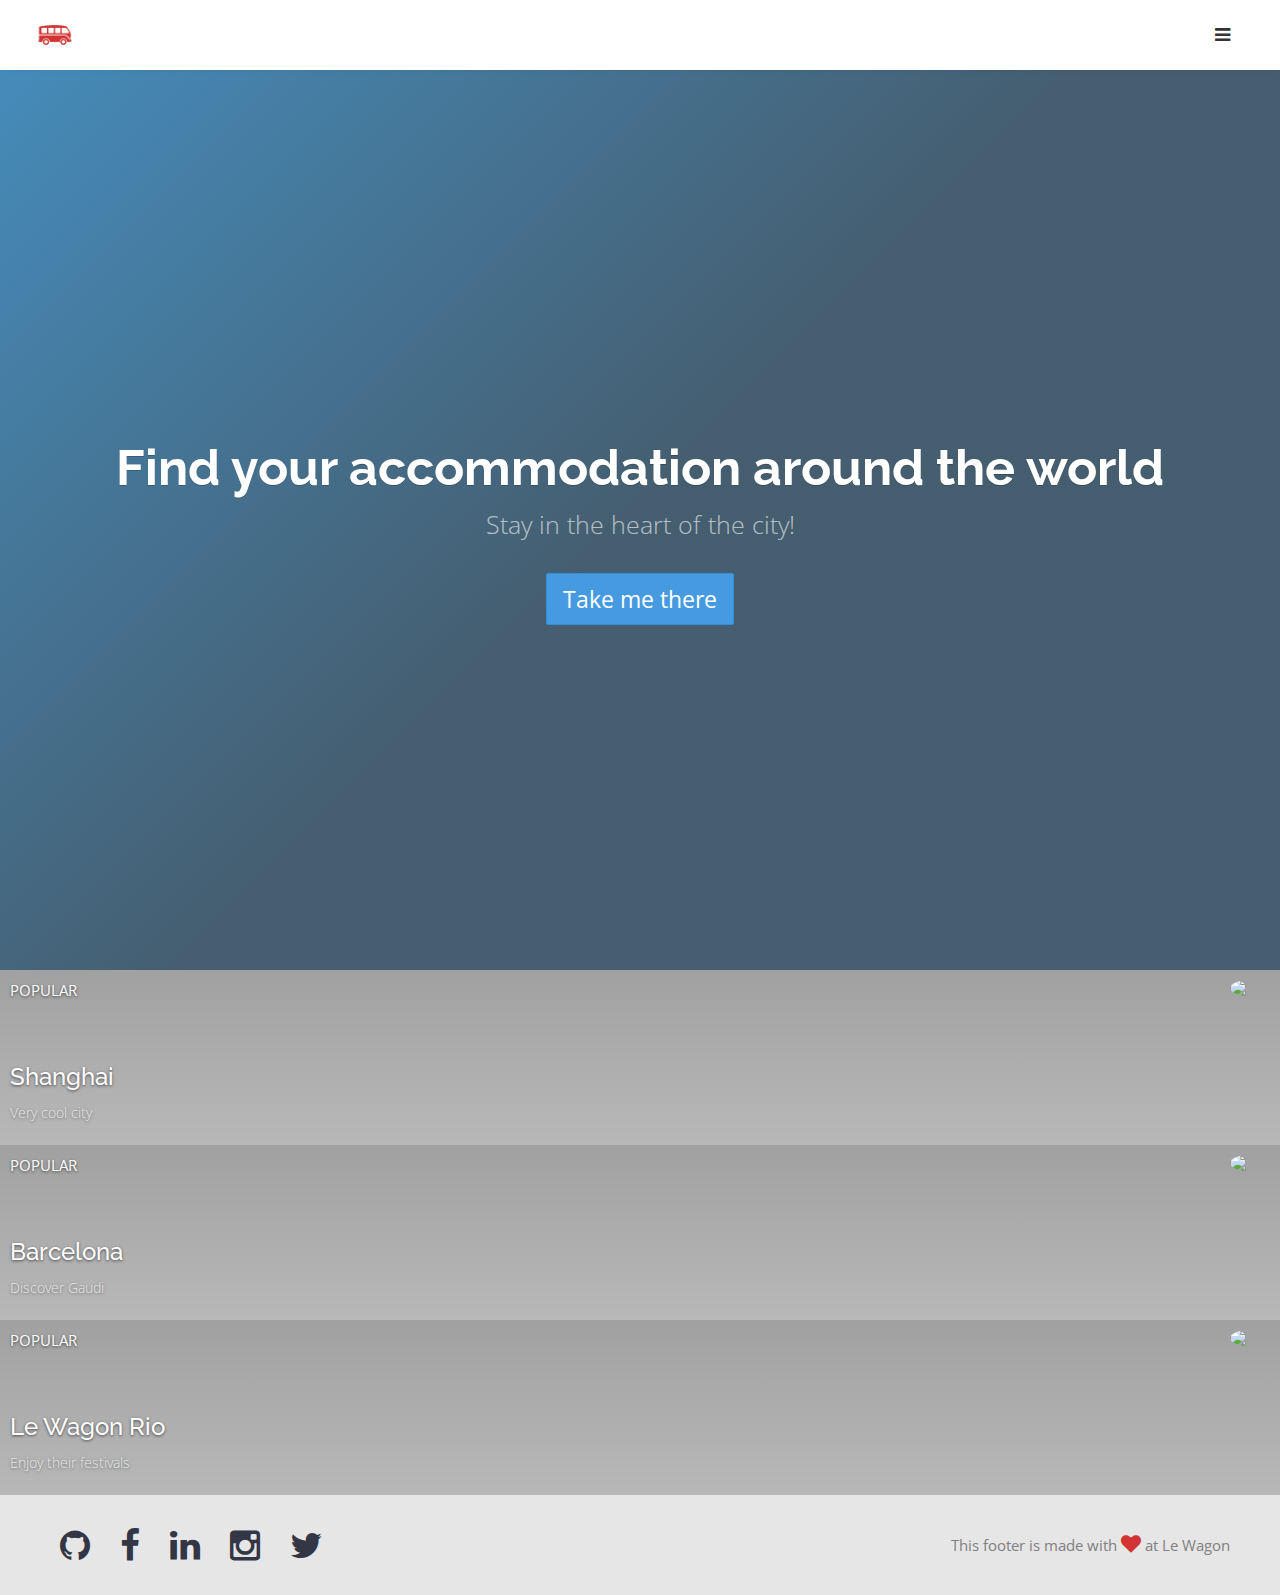
==== commit 13c0ee06: "Automated commit at 2018-02-05 15:05:38 UTC by middleman-deploy 2.0.0-alpha" ====
--- a/index.html
+++ b/index.html
@@ -1,18 +1,61 @@
 <!doctype html>
 <html>
-  <head>
-    <meta charset="utf-8">
-    <meta http-equiv="x-ua-compatible" content="ie=edge">
-    <meta name="viewport"
-          content="width=device-width, initial-scale=1, shrink-to-fit=no">
-    <!-- Use the title from a page's frontmatter if it has one -->
-    <title>Le Wagon - Middleman</title>
-    <link href="stylesheets/application-3c48b980.css" rel="stylesheet" />
-    <script src="javascripts/application-93de88c9.js"></script>
-    <link href="images/favicon-f15af148.png" rel="icon" type="image/png" />
-  </head>
-  <body>
-    <div id="home">
+<head>
+  <meta charset="utf-8">
+  <meta http-equiv="x-ua-compatible" content="ie=edge">
+  <meta name="viewport"
+  content="width=device-width, initial-scale=1, shrink-to-fit=no">
+  <!-- Use the title from a page's frontmatter if it has one -->
+  <title>Le Wagon - Middleman</title>
+  <link href="stylesheets/application-e3d0f06c.css" rel="stylesheet" />
+  <script src="javascripts/application-93de88c9.js"></script>
+  <link href="images/favicon-f15af148.png" rel="icon" type="image/png" />
+</head>
+<body>
+
+  <div class="navbar-wagon">
+  <!-- Logo -->
+  <a href="/" class="navbar-wagon-brand">
+    <img src="images/logo-acc9c0ec.png" id="logo" alt="Logo" />
+  </a>
+
+  <!-- Right Navigation -->
+<!--  <div class="navbar-wagon-right hidden-xs hidden-sm">
+
+  <a href="" class="navbar-wagon-item navbar-wagon-link">Host</a>
+  <a href="" class="navbar-wagon-item navbar-wagon-link">Trips</a>
+  <a href="" class="navbar-wagon-item navbar-wagon-link">Messages</a> -->
+
+  <!-- Profile picture with dropdown list -->
+  <div class="navbar-wagon-item hidden-xs hidden-sm">
+    <div class="dropdown">
+      <i class="fa fa-bars dropdown-toggle" data-toggle="dropdown"></i>
+      <ul class="dropdown-menu dropdown-menu-right navbar-wagon-dropdown-menu">
+        <li><a href="#">Host</a></li>
+        <li><a href="#">Trips</a></li>
+        <li><a href="#">Messages</a></li>
+        <li><a href="http://localhost:4567/team.html" target="_blank">Team</a></li>
+      </ul>
+    </div>
+  </div>
+  <!-- Dropdown appearing on mobile only -->
+  <div class="navbar-wagon-item hidden-md hidden-lg">
+    <div class="dropdown">
+      <i class="fa fa-bars dropdown-toggle" data-toggle="dropdown"></i>
+      <ul class="dropdown-menu dropdown-menu-right navbar-wagon-dropdown-menu">
+        <li><a href="#">Host</a></li>
+        <li><a href="#">Trips</a></li>
+        <li><a href="#">Messages</a></li>
+        <li><a href="http://localhost:4567/team.html" target="_blank">Team</a></li>
+
+      </ul>
+    </div>
+  </div>
+</div>
+
+
+
+  <!-- <div id="home">
   <div class="home-content">
     <img src="images/logo-acc9c0ec.png" width="200" alt="Logo" />
     <p>
@@ -22,7 +65,63 @@
       <a href="about.html">More about this template</a>
     </p>
   </div>
+</div> -->
+
+<div class="banner" style="background-image: linear-gradient(-225deg, rgba(0,101,168,0.7) 0%, rgba(0,36,61,0.7) 50%), url('http://images.all-free-download.com/images/graphiclarge/travel_background_concept_6815657.jpg');">
+  <div class="banner-content">
+    <h1>Find your accommodation around the world</h1>
+    <p>Stay in the heart of the city!</p>
+    <a class="btn btn-primary btn-lg">Take me there</a>
+    </div>
+  </div>
+
+  <div class="card" style="background-image: linear-gradient(rgba(0,0,0,0.3), rgba(0,0,0,0.2)), url('https://kitt.lewagon.com/placeholder/cities/shanghai');">
+    <div class="card-category">Popular</div>
+    <div class="card-description">
+      <h2>Shanghai</h2>
+      <p>Very cool city</p>
+    </div>
+    <img class="card-user" src="https://kitt.lewagon.com/placeholder/users/random">
+    <a class="card-link" href="#" ></a>
+  </div>
+
+  <div class="card" style="background-image: linear-gradient(rgba(0,0,0,0.3), rgba(0,0,0,0.2)), url('https://kitt.lewagon.com/placeholder/cities/barcelona');">
+    <div class="card-category">Popular</div>
+    <div class="card-description">
+      <h2>Barcelona</h2>
+      <p>Discover Gaudi</p>
+    </div>
+    <img class="card-user" src="https://kitt.lewagon.com/placeholder/users/random">
+    <a class="card-link" href="#" ></a>
+  </div>
+
+  <div class="card" style="background-image: linear-gradient(rgba(0,0,0,0.3), rgba(0,0,0,0.2)), url('https://kitt.lewagon.com/placeholder/cities/rio');">
+    <div class="card-category">Popular</div>
+    <div class="card-description">
+      <h2>Le Wagon Rio</h2>
+      <p>Enjoy their festivals</p>
+    </div>
+    <img class="card-user" src="https://kitt.lewagon.com/placeholder/users/saunier">
+    <a class="card-link" href="#" ></a>
+  </div>
+
+
+
+
+  <div class="footer">
+  <div class="footer-links">
+    <a href="https://github.com/Kahoza" target="_blank"><i class="fa fa-github"></i></a>
+    <a href="https://www.facebook.com/karen.hoyoszapata" target="_blank"><i class="fa fa-facebook"></i></a>
+    <a href="https://www.linkedin.com/in/karen-hoyos-99b52a136/" target="_blank"><i class="fa fa-linkedin"></i></a>
+    <a href="https://www.instagram.com/?hl=en" target="_blank"><i class="fa fa-instagram"></i></a>
+    <a href="https://twitter.com/" target="_blank"><i class="fa fa-twitter"></i></a>
+  </div>
+  <div class="footer-copyright">
+    This footer is made with <i class="fa fa-heart"></i> at Le Wagon
+  </div>
 </div>
 
-  </body>
+
+
+</body>
 </html>
--- a/stylesheets/application-e3d0f06c.css
+++ b/stylesheets/application-e3d0f06c.css
@@ -0,0 +1,8 @@
+@import url("https://fonts.googleapis.com/css?family=Open+Sans:400,300,700|Raleway:400,100,300,700,500");/*!
+ * Bootstrap v3.3.7 (http://getbootstrap.com)
+ * Copyright 2011-2016 Twitter, Inc.
+ * Licensed under MIT (https://github.com/twbs/bootstrap/blob/master/LICENSE)
+ *//*! normalize.css v3.0.3 | MIT License | github.com/necolas/normalize.css */html{font-family:sans-serif;-ms-text-size-adjust:100%;-webkit-text-size-adjust:100%}body{margin:0}article,aside,details,figcaption,figure,footer,header,hgroup,main,menu,nav,section,summary{display:block}audio,canvas,progress,video{display:inline-block;vertical-align:baseline}audio:not([controls]){display:none;height:0}[hidden],template{display:none}a{background-color:transparent}a:active,a:hover{outline:0}abbr[title]{border-bottom:1px dotted}b,strong{font-weight:bold}dfn{font-style:italic}h1{font-size:2em;margin:0.67em 0}mark{background:#ff0;color:#000}small{font-size:80%}sub,sup{font-size:75%;line-height:0;position:relative;vertical-align:baseline}sup{top:-0.5em}sub{bottom:-0.25em}img{border:0}svg:not(:root){overflow:hidden}figure{margin:1em 40px}hr{-webkit-box-sizing:content-box;box-sizing:content-box;height:0}pre{overflow:auto}code,kbd,pre,samp{font-family:monospace, monospace;font-size:1em}button,input,optgroup,select,textarea{color:inherit;font:inherit;margin:0}button{overflow:visible}button,select{text-transform:none}button,html input[type="button"],input[type="reset"],input[type="submit"]{-webkit-appearance:button;cursor:pointer}button[disabled],html input[disabled]{cursor:default}button::-moz-focus-inner,input::-moz-focus-inner{border:0;padding:0}input{line-height:normal}input[type="checkbox"],input[type="radio"]{-webkit-box-sizing:border-box;box-sizing:border-box;padding:0}input[type="number"]::-webkit-inner-spin-button,input[type="number"]::-webkit-outer-spin-button{height:auto}input[type="search"]{-webkit-appearance:textfield;-webkit-box-sizing:content-box;box-sizing:content-box}input[type="search"]::-webkit-search-cancel-button,input[type="search"]::-webkit-search-decoration{-webkit-appearance:none}fieldset{border:1px solid #c0c0c0;margin:0 2px;padding:0.35em 0.625em 0.75em}legend{border:0;padding:0}textarea{overflow:auto}optgroup{font-weight:bold}table{border-collapse:collapse;border-spacing:0}td,th{padding:0}/*! Source: https://github.com/h5bp/html5-boilerplate/blob/master/src/css/main.css */@media print{*,*:before,*:after{background:transparent !important;color:#000 !important;-webkit-box-shadow:none !important;box-shadow:none !important;text-shadow:none !important}a,a:visited{text-decoration:underline}a[href]:after{content:" (" attr(href) ")"}abbr[title]:after{content:" (" attr(title) ")"}a[href^="#"]:after,a[href^="javascript:"]:after{content:""}pre,blockquote{border:1px solid #999;page-break-inside:avoid}thead{display:table-header-group}tr,img{page-break-inside:avoid}img{max-width:100% !important}p,h2,h3{orphans:3;widows:3}h2,h3{page-break-after:avoid}.navbar{display:none}.btn>.caret,.dropup>.btn>.caret{border-top-color:#000 !important}.label{border:1px solid #000}.table{border-collapse:collapse !important}.table td,.table th{background-color:#fff !important}.table-bordered th,.table-bordered td{border:1px solid #ddd !important}}@font-face{font-family:'Glyphicons Halflings';src:url("../assets/bootstrap/glyphicons-halflings-regular-86b6f62b.eot");src:url("../assets/bootstrap/glyphicons-halflings-regular-86b6f62b.eot?#iefix") format("embedded-opentype"),url("../assets/bootstrap/glyphicons-halflings-regular-ca35b697.woff2") format("woff2"),url("../assets/bootstrap/glyphicons-halflings-regular-278e49a8.woff") format("woff"),url("../assets/bootstrap/glyphicons-halflings-regular-44bc1850.ttf") format("truetype"),url("../assets/bootstrap/glyphicons-halflings-regular-de51a849.svg#glyphicons_halflingsregular") format("svg")}.glyphicon{position:relative;top:1px;display:inline-block;font-family:'Glyphicons Halflings';font-style:normal;font-weight:normal;line-height:1;-webkit-font-smoothing:antialiased;-moz-osx-font-smoothing:grayscale}.glyphicon-asterisk:before{content:"\002a"}.glyphicon-plus:before{content:"\002b"}.glyphicon-euro:before,.glyphicon-eur:before{content:"\20ac"}.glyphicon-minus:before{content:"\2212"}.glyphicon-cloud:before{content:"\2601"}.glyphicon-envelope:before{content:"\2709"}.glyphicon-pencil:before{content:"\270f"}.glyphicon-glass:before{content:"\e001"}.glyphicon-music:before{content:"\e002"}.glyphicon-search:before{content:"\e003"}.glyphicon-heart:before{content:"\e005"}.glyphicon-star:before{content:"\e006"}.glyphicon-star-empty:before{content:"\e007"}.glyphicon-user:before{content:"\e008"}.glyphicon-film:before{content:"\e009"}.glyphicon-th-large:before{content:"\e010"}.glyphicon-th:before{content:"\e011"}.glyphicon-th-list:before{content:"\e012"}.glyphicon-ok:before{content:"\e013"}.glyphicon-remove:before{content:"\e014"}.glyphicon-zoom-in:before{content:"\e015"}.glyphicon-zoom-out:before{content:"\e016"}.glyphicon-off:before{content:"\e017"}.glyphicon-signal:before{content:"\e018"}.glyphicon-cog:before{content:"\e019"}.glyphicon-trash:before{content:"\e020"}.glyphicon-home:before{content:"\e021"}.glyphicon-file:before{content:"\e022"}.glyphicon-time:before{content:"\e023"}.glyphicon-road:before{content:"\e024"}.glyphicon-download-alt:before{content:"\e025"}.glyphicon-download:before{content:"\e026"}.glyphicon-upload:before{content:"\e027"}.glyphicon-inbox:before{content:"\e028"}.glyphicon-play-circle:before{content:"\e029"}.glyphicon-repeat:before{content:"\e030"}.glyphicon-refresh:before{content:"\e031"}.glyphicon-list-alt:before{content:"\e032"}.glyphicon-lock:before{content:"\e033"}.glyphicon-flag:before{content:"\e034"}.glyphicon-headphones:before{content:"\e035"}.glyphicon-volume-off:before{content:"\e036"}.glyphicon-volume-down:before{content:"\e037"}.glyphicon-volume-up:before{content:"\e038"}.glyphicon-qrcode:before{content:"\e039"}.glyphicon-barcode:before{content:"\e040"}.glyphicon-tag:before{content:"\e041"}.glyphicon-tags:before{content:"\e042"}.glyphicon-book:before{content:"\e043"}.glyphicon-bookmark:before{content:"\e044"}.glyphicon-print:before{content:"\e045"}.glyphicon-camera:before{content:"\e046"}.glyphicon-font:before{content:"\e047"}.glyphicon-bold:before{content:"\e048"}.glyphicon-italic:before{content:"\e049"}.glyphicon-text-height:before{content:"\e050"}.glyphicon-text-width:before{content:"\e051"}.glyphicon-align-left:before{content:"\e052"}.glyphicon-align-center:before{content:"\e053"}.glyphicon-align-right:before{content:"\e054"}.glyphicon-align-justify:before{content:"\e055"}.glyphicon-list:before{content:"\e056"}.glyphicon-indent-left:before{content:"\e057"}.glyphicon-indent-right:before{content:"\e058"}.glyphicon-facetime-video:before{content:"\e059"}.glyphicon-picture:before{content:"\e060"}.glyphicon-map-marker:before{content:"\e062"}.glyphicon-adjust:before{content:"\e063"}.glyphicon-tint:before{content:"\e064"}.glyphicon-edit:before{content:"\e065"}.glyphicon-share:before{content:"\e066"}.glyphicon-check:before{content:"\e067"}.glyphicon-move:before{content:"\e068"}.glyphicon-step-backward:before{content:"\e069"}.glyphicon-fast-backward:before{content:"\e070"}.glyphicon-backward:before{content:"\e071"}.glyphicon-play:before{content:"\e072"}.glyphicon-pause:before{content:"\e073"}.glyphicon-stop:before{content:"\e074"}.glyphicon-forward:before{content:"\e075"}.glyphicon-fast-forward:before{content:"\e076"}.glyphicon-step-forward:before{content:"\e077"}.glyphicon-eject:before{content:"\e078"}.glyphicon-chevron-left:before{content:"\e079"}.glyphicon-chevron-right:before{content:"\e080"}.glyphicon-plus-sign:before{content:"\e081"}.glyphicon-minus-sign:before{content:"\e082"}.glyphicon-remove-sign:before{content:"\e083"}.glyphicon-ok-sign:before{content:"\e084"}.glyphicon-question-sign:before{content:"\e085"}.glyphicon-info-sign:before{content:"\e086"}.glyphicon-screenshot:before{content:"\e087"}.glyphicon-remove-circle:before{content:"\e088"}.glyphicon-ok-circle:before{content:"\e089"}.glyphicon-ban-circle:before{content:"\e090"}.glyphicon-arrow-left:before{content:"\e091"}.glyphicon-arrow-right:before{content:"\e092"}.glyphicon-arrow-up:before{content:"\e093"}.glyphicon-arrow-down:before{content:"\e094"}.glyphicon-share-alt:before{content:"\e095"}.glyphicon-resize-full:before{content:"\e096"}.glyphicon-resize-small:before{content:"\e097"}.glyphicon-exclamation-sign:before{content:"\e101"}.glyphicon-gift:before{content:"\e102"}.glyphicon-leaf:before{content:"\e103"}.glyphicon-fire:before{content:"\e104"}.glyphicon-eye-open:before{content:"\e105"}.glyphicon-eye-close:before{content:"\e106"}.glyphicon-warning-sign:before{content:"\e107"}.glyphicon-plane:before{content:"\e108"}.glyphicon-calendar:before{content:"\e109"}.glyphicon-random:before{content:"\e110"}.glyphicon-comment:before{content:"\e111"}.glyphicon-magnet:before{content:"\e112"}.glyphicon-chevron-up:before{content:"\e113"}.glyphicon-chevron-down:before{content:"\e114"}.glyphicon-retweet:before{content:"\e115"}.glyphicon-shopping-cart:before{content:"\e116"}.glyphicon-folder-close:before{content:"\e117"}.glyphicon-folder-open:before{content:"\e118"}.glyphicon-resize-vertical:before{content:"\e119"}.glyphicon-resize-horizontal:before{content:"\e120"}.glyphicon-hdd:before{content:"\e121"}.glyphicon-bullhorn:before{content:"\e122"}.glyphicon-bell:before{content:"\e123"}.glyphicon-certificate:before{content:"\e124"}.glyphicon-thumbs-up:before{content:"\e125"}.glyphicon-thumbs-down:before{content:"\e126"}.glyphicon-hand-right:before{content:"\e127"}.glyphicon-hand-left:before{content:"\e128"}.glyphicon-hand-up:before{content:"\e129"}.glyphicon-hand-down:before{content:"\e130"}.glyphicon-circle-arrow-right:before{content:"\e131"}.glyphicon-circle-arrow-left:before{content:"\e132"}.glyphicon-circle-arrow-up:before{content:"\e133"}.glyphicon-circle-arrow-down:before{content:"\e134"}.glyphicon-globe:before{content:"\e135"}.glyphicon-wrench:before{content:"\e136"}.glyphicon-tasks:before{content:"\e137"}.glyphicon-filter:before{content:"\e138"}.glyphicon-briefcase:before{content:"\e139"}.glyphicon-fullscreen:before{content:"\e140"}.glyphicon-dashboard:before{content:"\e141"}.glyphicon-paperclip:before{content:"\e142"}.glyphicon-heart-empty:before{content:"\e143"}.glyphicon-link:before{content:"\e144"}.glyphicon-phone:before{content:"\e145"}.glyphicon-pushpin:before{content:"\e146"}.glyphicon-usd:before{content:"\e148"}.glyphicon-gbp:before{content:"\e149"}.glyphicon-sort:before{content:"\e150"}.glyphicon-sort-by-alphabet:before{content:"\e151"}.glyphicon-sort-by-alphabet-alt:before{content:"\e152"}.glyphicon-sort-by-order:before{content:"\e153"}.glyphicon-sort-by-order-alt:before{content:"\e154"}.glyphicon-sort-by-attributes:before{content:"\e155"}.glyphicon-sort-by-attributes-alt:before{content:"\e156"}.glyphicon-unchecked:before{content:"\e157"}.glyphicon-expand:before{content:"\e158"}.glyphicon-collapse-down:before{content:"\e159"}.glyphicon-collapse-up:before{content:"\e160"}.glyphicon-log-in:before{content:"\e161"}.glyphicon-flash:before{content:"\e162"}.glyphicon-log-out:before{content:"\e163"}.glyphicon-new-window:before{content:"\e164"}.glyphicon-record:before{content:"\e165"}.glyphicon-save:before{content:"\e166"}.glyphicon-open:before{content:"\e167"}.glyphicon-saved:before{content:"\e168"}.glyphicon-import:before{content:"\e169"}.glyphicon-export:before{content:"\e170"}.glyphicon-send:before{content:"\e171"}.glyphicon-floppy-disk:before{content:"\e172"}.glyphicon-floppy-saved:before{content:"\e173"}.glyphicon-floppy-remove:before{content:"\e174"}.glyphicon-floppy-save:before{content:"\e175"}.glyphicon-floppy-open:before{content:"\e176"}.glyphicon-credit-card:before{content:"\e177"}.glyphicon-transfer:before{content:"\e178"}.glyphicon-cutlery:before{content:"\e179"}.glyphicon-header:before{content:"\e180"}.glyphicon-compressed:before{content:"\e181"}.glyphicon-earphone:before{content:"\e182"}.glyphicon-phone-alt:before{content:"\e183"}.glyphicon-tower:before{content:"\e184"}.glyphicon-stats:before{content:"\e185"}.glyphicon-sd-video:before{content:"\e186"}.glyphicon-hd-video:before{content:"\e187"}.glyphicon-subtitles:before{content:"\e188"}.glyphicon-sound-stereo:before{content:"\e189"}.glyphicon-sound-dolby:before{content:"\e190"}.glyphicon-sound-5-1:before{content:"\e191"}.glyphicon-sound-6-1:before{content:"\e192"}.glyphicon-sound-7-1:before{content:"\e193"}.glyphicon-copyright-mark:before{content:"\e194"}.glyphicon-registration-mark:before{content:"\e195"}.glyphicon-cloud-download:before{content:"\e197"}.glyphicon-cloud-upload:before{content:"\e198"}.glyphicon-tree-conifer:before{content:"\e199"}.glyphicon-tree-deciduous:before{content:"\e200"}.glyphicon-cd:before{content:"\e201"}.glyphicon-save-file:before{content:"\e202"}.glyphicon-open-file:before{content:"\e203"}.glyphicon-level-up:before{content:"\e204"}.glyphicon-copy:before{content:"\e205"}.glyphicon-paste:before{content:"\e206"}.glyphicon-alert:before{content:"\e209"}.glyphicon-equalizer:before{content:"\e210"}.glyphicon-king:before{content:"\e211"}.glyphicon-queen:before{content:"\e212"}.glyphicon-pawn:before{content:"\e213"}.glyphicon-bishop:before{content:"\e214"}.glyphicon-knight:before{content:"\e215"}.glyphicon-baby-formula:before{content:"\e216"}.glyphicon-tent:before{content:"\26fa"}.glyphicon-blackboard:before{content:"\e218"}.glyphicon-bed:before{content:"\e219"}.glyphicon-apple:before{content:"\f8ff"}.glyphicon-erase:before{content:"\e221"}.glyphicon-hourglass:before{content:"\231b"}.glyphicon-lamp:before{content:"\e223"}.glyphicon-duplicate:before{content:"\e224"}.glyphicon-piggy-bank:before{content:"\e225"}.glyphicon-scissors:before{content:"\e226"}.glyphicon-bitcoin:before{content:"\e227"}.glyphicon-btc:before{content:"\e227"}.glyphicon-xbt:before{content:"\e227"}.glyphicon-yen:before{content:"\00a5"}.glyphicon-jpy:before{content:"\00a5"}.glyphicon-ruble:before{content:"\20bd"}.glyphicon-rub:before{content:"\20bd"}.glyphicon-scale:before{content:"\e230"}.glyphicon-ice-lolly:before{content:"\e231"}.glyphicon-ice-lolly-tasted:before{content:"\e232"}.glyphicon-education:before{content:"\e233"}.glyphicon-option-horizontal:before{content:"\e234"}.glyphicon-option-vertical:before{content:"\e235"}.glyphicon-menu-hamburger:before{content:"\e236"}.glyphicon-modal-window:before{content:"\e237"}.glyphicon-oil:before{content:"\e238"}.glyphicon-grain:before{content:"\e239"}.glyphicon-sunglasses:before{content:"\e240"}.glyphicon-text-size:before{content:"\e241"}.glyphicon-text-color:before{content:"\e242"}.glyphicon-text-background:before{content:"\e243"}.glyphicon-object-align-top:before{content:"\e244"}.glyphicon-object-align-bottom:before{content:"\e245"}.glyphicon-object-align-horizontal:before{content:"\e246"}.glyphicon-object-align-left:before{content:"\e247"}.glyphicon-object-align-vertical:before{content:"\e248"}.glyphicon-object-align-right:before{content:"\e249"}.glyphicon-triangle-right:before{content:"\e250"}.glyphicon-triangle-left:before{content:"\e251"}.glyphicon-triangle-bottom:before{content:"\e252"}.glyphicon-triangle-top:before{content:"\e253"}.glyphicon-console:before{content:"\e254"}.glyphicon-superscript:before{content:"\e255"}.glyphicon-subscript:before{content:"\e256"}.glyphicon-menu-left:before{content:"\e257"}.glyphicon-menu-right:before{content:"\e258"}.glyphicon-menu-down:before{content:"\e259"}.glyphicon-menu-up:before{content:"\e260"}*{-webkit-box-sizing:border-box;box-sizing:border-box}*:before,*:after{-webkit-box-sizing:border-box;box-sizing:border-box}html{font-size:10px;-webkit-tap-highlight-color:transparent}body{font-family:"Open Sans", "Helvetica", "sans-serif";font-size:18px;line-height:1.42857143;color:#333333;background-color:#E6E6E6}input,button,select,textarea{font-family:inherit;font-size:inherit;line-height:inherit}a{color:#469AE0;text-decoration:none}a:hover,a:focus{color:#1f74ba;text-decoration:underline}a:focus{outline:5px auto -webkit-focus-ring-color;outline-offset:-2px}figure{margin:0}img{vertical-align:middle}.img-responsive{display:block;max-width:100%;height:auto}.img-rounded{border-radius:2px}.img-thumbnail{padding:4px;line-height:1.42857143;background-color:#E6E6E6;border:1px solid #ddd;border-radius:2px;-webkit-transition:all 0.2s ease-in-out;transition:all 0.2s ease-in-out;display:inline-block;max-width:100%;height:auto}.img-circle{border-radius:50%}hr{margin-top:25px;margin-bottom:25px;border:0;border-top:1px solid #eeeeee}.sr-only{position:absolute;width:1px;height:1px;margin:-1px;padding:0;overflow:hidden;clip:rect(0, 0, 0, 0);border:0}.sr-only-focusable:active,.sr-only-focusable:focus{position:static;width:auto;height:auto;margin:0;overflow:visible;clip:auto}[role="button"]{cursor:pointer}h1,h2,h3,h4,h5,h6,.h1,.h2,.h3,.h4,.h5,.h6{font-family:"Raleway", "Helvetica", "sans-serif";font-weight:500;line-height:1.1;color:inherit}h1 small,h1 .small,h2 small,h2 .small,h3 small,h3 .small,h4 small,h4 .small,h5 small,h5 .small,h6 small,h6 .small,.h1 small,.h1 .small,.h2 small,.h2 .small,.h3 small,.h3 .small,.h4 small,.h4 .small,.h5 small,.h5 .small,.h6 small,.h6 .small{font-weight:normal;line-height:1;color:#777777}h1,.h1,h2,.h2,h3,.h3{margin-top:25px;margin-bottom:12.5px}h1 small,h1 .small,.h1 small,.h1 .small,h2 small,h2 .small,.h2 small,.h2 .small,h3 small,h3 .small,.h3 small,.h3 .small{font-size:65%}h4,.h4,h5,.h5,h6,.h6{margin-top:12.5px;margin-bottom:12.5px}h4 small,h4 .small,.h4 small,.h4 .small,h5 small,h5 .small,.h5 small,.h5 .small,h6 small,h6 .small,.h6 small,.h6 .small{font-size:75%}h1,.h1{font-size:46px}h2,.h2{font-size:38px}h3,.h3{font-size:31px}h4,.h4{font-size:23px}h5,.h5{font-size:18px}h6,.h6{font-size:16px}p{margin:0 0 12.5px}.lead{margin-bottom:25px;font-size:20px;font-weight:300;line-height:1.4}@media (min-width: 768px){.lead{font-size:27px}}small,.small{font-size:88%}mark,.mark{background-color:#fcf8e3;padding:.2em}.text-left{text-align:left}.text-right{text-align:right}.text-center{text-align:center}.text-justify{text-align:justify}.text-nowrap{white-space:nowrap}.text-lowercase{text-transform:lowercase}.text-uppercase,.initialism{text-transform:uppercase}.text-capitalize{text-transform:capitalize}.text-muted{color:#777777}.text-primary{color:#469AE0}a.text-primary:hover,a.text-primary:focus{color:#2381d0}.text-success{color:#3c763d}a.text-success:hover,a.text-success:focus{color:#2b542c}.text-info{color:#31708f}a.text-info:hover,a.text-info:focus{color:#245269}.text-warning{color:#8a6d3b}a.text-warning:hover,a.text-warning:focus{color:#66512c}.text-danger{color:#a94442}a.text-danger:hover,a.text-danger:focus{color:#843534}.bg-primary{color:#fff}.bg-primary{background-color:#469AE0}a.bg-primary:hover,a.bg-primary:focus{background-color:#2381d0}.bg-success{background-color:#dff0d8}a.bg-success:hover,a.bg-success:focus{background-color:#c1e2b3}.bg-info{background-color:#d9edf7}a.bg-info:hover,a.bg-info:focus{background-color:#afd9ee}.bg-warning{background-color:#fcf8e3}a.bg-warning:hover,a.bg-warning:focus{background-color:#f7ecb5}.bg-danger{background-color:#f2dede}a.bg-danger:hover,a.bg-danger:focus{background-color:#e4b9b9}.page-header{padding-bottom:11.5px;margin:50px 0 25px;border-bottom:1px solid #eeeeee}ul,ol{margin-top:0;margin-bottom:12.5px}ul ul,ul ol,ol ul,ol ol{margin-bottom:0}.list-unstyled{padding-left:0;list-style:none}.list-inline{padding-left:0;list-style:none;margin-left:-5px}.list-inline>li{display:inline-block;padding-left:5px;padding-right:5px}dl{margin-top:0;margin-bottom:25px}dt,dd{line-height:1.42857143}dt{font-weight:bold}dd{margin-left:0}.dl-horizontal dd:before,.dl-horizontal dd:after{content:" ";display:table}.dl-horizontal dd:after{clear:both}@media (min-width: 768px){.dl-horizontal dt{float:left;width:160px;clear:left;text-align:right;overflow:hidden;text-overflow:ellipsis;white-space:nowrap}.dl-horizontal dd{margin-left:180px}}abbr[title],abbr[data-original-title]{cursor:help;border-bottom:1px dotted #777777}.initialism{font-size:90%}blockquote{padding:12.5px 25px;margin:0 0 25px;font-size:22.5px;border-left:5px solid #eeeeee}blockquote p:last-child,blockquote ul:last-child,blockquote ol:last-child{margin-bottom:0}blockquote footer,blockquote small,blockquote .small{display:block;font-size:80%;line-height:1.42857143;color:#777777}blockquote footer:before,blockquote small:before,blockquote .small:before{content:'\2014 \00A0'}.blockquote-reverse,blockquote.pull-right{padding-right:15px;padding-left:0;border-right:5px solid #eeeeee;border-left:0;text-align:right}.blockquote-reverse footer:before,.blockquote-reverse small:before,.blockquote-reverse .small:before,blockquote.pull-right footer:before,blockquote.pull-right small:before,blockquote.pull-right .small:before{content:''}.blockquote-reverse footer:after,.blockquote-reverse small:after,.blockquote-reverse .small:after,blockquote.pull-right footer:after,blockquote.pull-right small:after,blockquote.pull-right .small:after{content:'\00A0 \2014'}address{margin-bottom:25px;font-style:normal;line-height:1.42857143}code,kbd,pre,samp{font-family:Menlo, Monaco, Consolas, "Courier New", monospace}code{padding:2px 4px;font-size:90%;color:#c7254e;background-color:#f9f2f4;border-radius:2px}kbd{padding:2px 4px;font-size:90%;color:#fff;background-color:#333;border-radius:2px;-webkit-box-shadow:inset 0 -1px 0 rgba(0,0,0,0.25);box-shadow:inset 0 -1px 0 rgba(0,0,0,0.25)}kbd kbd{padding:0;font-size:100%;font-weight:bold;-webkit-box-shadow:none;box-shadow:none}pre{display:block;padding:12px;margin:0 0 12.5px;font-size:17px;line-height:1.42857143;word-break:break-all;word-wrap:break-word;color:#333333;background-color:#f5f5f5;border:1px solid #ccc;border-radius:2px}pre code{padding:0;font-size:inherit;color:inherit;white-space:pre-wrap;background-color:transparent;border-radius:0}.pre-scrollable{max-height:340px;overflow-y:scroll}.container{margin-right:auto;margin-left:auto;padding-left:15px;padding-right:15px}.container:before,.container:after{content:" ";display:table}.container:after{clear:both}@media (min-width: 768px){.container{width:750px}}@media (min-width: 992px){.container{width:970px}}@media (min-width: 1200px){.container{width:1170px}}.container-fluid{margin-right:auto;margin-left:auto;padding-left:15px;padding-right:15px}.container-fluid:before,.container-fluid:after{content:" ";display:table}.container-fluid:after{clear:both}.row{margin-left:-15px;margin-right:-15px}.row:before,.row:after{content:" ";display:table}.row:after{clear:both}.col-xs-1,.col-sm-1,.col-md-1,.col-lg-1,.col-xs-2,.col-sm-2,.col-md-2,.col-lg-2,.col-xs-3,.col-sm-3,.col-md-3,.col-lg-3,.col-xs-4,.col-sm-4,.col-md-4,.col-lg-4,.col-xs-5,.col-sm-5,.col-md-5,.col-lg-5,.col-xs-6,.col-sm-6,.col-md-6,.col-lg-6,.col-xs-7,.col-sm-7,.col-md-7,.col-lg-7,.col-xs-8,.col-sm-8,.col-md-8,.col-lg-8,.col-xs-9,.col-sm-9,.col-md-9,.col-lg-9,.col-xs-10,.col-sm-10,.col-md-10,.col-lg-10,.col-xs-11,.col-sm-11,.col-md-11,.col-lg-11,.col-xs-12,.col-sm-12,.col-md-12,.col-lg-12{position:relative;min-height:1px;padding-left:15px;padding-right:15px}.col-xs-1,.col-xs-2,.col-xs-3,.col-xs-4,.col-xs-5,.col-xs-6,.col-xs-7,.col-xs-8,.col-xs-9,.col-xs-10,.col-xs-11,.col-xs-12{float:left}.col-xs-1{width:8.33333333%}.col-xs-2{width:16.66666667%}.col-xs-3{width:25%}.col-xs-4{width:33.33333333%}.col-xs-5{width:41.66666667%}.col-xs-6{width:50%}.col-xs-7{width:58.33333333%}.col-xs-8{width:66.66666667%}.col-xs-9{width:75%}.col-xs-10{width:83.33333333%}.col-xs-11{width:91.66666667%}.col-xs-12{width:100%}.col-xs-pull-0{right:auto}.col-xs-pull-1{right:8.33333333%}.col-xs-pull-2{right:16.66666667%}.col-xs-pull-3{right:25%}.col-xs-pull-4{right:33.33333333%}.col-xs-pull-5{right:41.66666667%}.col-xs-pull-6{right:50%}.col-xs-pull-7{right:58.33333333%}.col-xs-pull-8{right:66.66666667%}.col-xs-pull-9{right:75%}.col-xs-pull-10{right:83.33333333%}.col-xs-pull-11{right:91.66666667%}.col-xs-pull-12{right:100%}.col-xs-push-0{left:auto}.col-xs-push-1{left:8.33333333%}.col-xs-push-2{left:16.66666667%}.col-xs-push-3{left:25%}.col-xs-push-4{left:33.33333333%}.col-xs-push-5{left:41.66666667%}.col-xs-push-6{left:50%}.col-xs-push-7{left:58.33333333%}.col-xs-push-8{left:66.66666667%}.col-xs-push-9{left:75%}.col-xs-push-10{left:83.33333333%}.col-xs-push-11{left:91.66666667%}.col-xs-push-12{left:100%}.col-xs-offset-0{margin-left:0%}.col-xs-offset-1{margin-left:8.33333333%}.col-xs-offset-2{margin-left:16.66666667%}.col-xs-offset-3{margin-left:25%}.col-xs-offset-4{margin-left:33.33333333%}.col-xs-offset-5{margin-left:41.66666667%}.col-xs-offset-6{margin-left:50%}.col-xs-offset-7{margin-left:58.33333333%}.col-xs-offset-8{margin-left:66.66666667%}.col-xs-offset-9{margin-left:75%}.col-xs-offset-10{margin-left:83.33333333%}.col-xs-offset-11{margin-left:91.66666667%}.col-xs-offset-12{margin-left:100%}@media (min-width: 768px){.col-sm-1,.col-sm-2,.col-sm-3,.col-sm-4,.col-sm-5,.col-sm-6,.col-sm-7,.col-sm-8,.col-sm-9,.col-sm-10,.col-sm-11,.col-sm-12{float:left}.col-sm-1{width:8.33333333%}.col-sm-2{width:16.66666667%}.col-sm-3{width:25%}.col-sm-4{width:33.33333333%}.col-sm-5{width:41.66666667%}.col-sm-6{width:50%}.col-sm-7{width:58.33333333%}.col-sm-8{width:66.66666667%}.col-sm-9{width:75%}.col-sm-10{width:83.33333333%}.col-sm-11{width:91.66666667%}.col-sm-12{width:100%}.col-sm-pull-0{right:auto}.col-sm-pull-1{right:8.33333333%}.col-sm-pull-2{right:16.66666667%}.col-sm-pull-3{right:25%}.col-sm-pull-4{right:33.33333333%}.col-sm-pull-5{right:41.66666667%}.col-sm-pull-6{right:50%}.col-sm-pull-7{right:58.33333333%}.col-sm-pull-8{right:66.66666667%}.col-sm-pull-9{right:75%}.col-sm-pull-10{right:83.33333333%}.col-sm-pull-11{right:91.66666667%}.col-sm-pull-12{right:100%}.col-sm-push-0{left:auto}.col-sm-push-1{left:8.33333333%}.col-sm-push-2{left:16.66666667%}.col-sm-push-3{left:25%}.col-sm-push-4{left:33.33333333%}.col-sm-push-5{left:41.66666667%}.col-sm-push-6{left:50%}.col-sm-push-7{left:58.33333333%}.col-sm-push-8{left:66.66666667%}.col-sm-push-9{left:75%}.col-sm-push-10{left:83.33333333%}.col-sm-push-11{left:91.66666667%}.col-sm-push-12{left:100%}.col-sm-offset-0{margin-left:0%}.col-sm-offset-1{margin-left:8.33333333%}.col-sm-offset-2{margin-left:16.66666667%}.col-sm-offset-3{margin-left:25%}.col-sm-offset-4{margin-left:33.33333333%}.col-sm-offset-5{margin-left:41.66666667%}.col-sm-offset-6{margin-left:50%}.col-sm-offset-7{margin-left:58.33333333%}.col-sm-offset-8{margin-left:66.66666667%}.col-sm-offset-9{margin-left:75%}.col-sm-offset-10{margin-left:83.33333333%}.col-sm-offset-11{margin-left:91.66666667%}.col-sm-offset-12{margin-left:100%}}@media (min-width: 992px){.col-md-1,.col-md-2,.col-md-3,.col-md-4,.col-md-5,.col-md-6,.col-md-7,.col-md-8,.col-md-9,.col-md-10,.col-md-11,.col-md-12{float:left}.col-md-1{width:8.33333333%}.col-md-2{width:16.66666667%}.col-md-3{width:25%}.col-md-4{width:33.33333333%}.col-md-5{width:41.66666667%}.col-md-6{width:50%}.col-md-7{width:58.33333333%}.col-md-8{width:66.66666667%}.col-md-9{width:75%}.col-md-10{width:83.33333333%}.col-md-11{width:91.66666667%}.col-md-12{width:100%}.col-md-pull-0{right:auto}.col-md-pull-1{right:8.33333333%}.col-md-pull-2{right:16.66666667%}.col-md-pull-3{right:25%}.col-md-pull-4{right:33.33333333%}.col-md-pull-5{right:41.66666667%}.col-md-pull-6{right:50%}.col-md-pull-7{right:58.33333333%}.col-md-pull-8{right:66.66666667%}.col-md-pull-9{right:75%}.col-md-pull-10{right:83.33333333%}.col-md-pull-11{right:91.66666667%}.col-md-pull-12{right:100%}.col-md-push-0{left:auto}.col-md-push-1{left:8.33333333%}.col-md-push-2{left:16.66666667%}.col-md-push-3{left:25%}.col-md-push-4{left:33.33333333%}.col-md-push-5{left:41.66666667%}.col-md-push-6{left:50%}.col-md-push-7{left:58.33333333%}.col-md-push-8{left:66.66666667%}.col-md-push-9{left:75%}.col-md-push-10{left:83.33333333%}.col-md-push-11{left:91.66666667%}.col-md-push-12{left:100%}.col-md-offset-0{margin-left:0%}.col-md-offset-1{margin-left:8.33333333%}.col-md-offset-2{margin-left:16.66666667%}.col-md-offset-3{margin-left:25%}.col-md-offset-4{margin-left:33.33333333%}.col-md-offset-5{margin-left:41.66666667%}.col-md-offset-6{margin-left:50%}.col-md-offset-7{margin-left:58.33333333%}.col-md-offset-8{margin-left:66.66666667%}.col-md-offset-9{margin-left:75%}.col-md-offset-10{margin-left:83.33333333%}.col-md-offset-11{margin-left:91.66666667%}.col-md-offset-12{margin-left:100%}}@media (min-width: 1200px){.col-lg-1,.col-lg-2,.col-lg-3,.col-lg-4,.col-lg-5,.col-lg-6,.col-lg-7,.col-lg-8,.col-lg-9,.col-lg-10,.col-lg-11,.col-lg-12{float:left}.col-lg-1{width:8.33333333%}.col-lg-2{width:16.66666667%}.col-lg-3{width:25%}.col-lg-4{width:33.33333333%}.col-lg-5{width:41.66666667%}.col-lg-6{width:50%}.col-lg-7{width:58.33333333%}.col-lg-8{width:66.66666667%}.col-lg-9{width:75%}.col-lg-10{width:83.33333333%}.col-lg-11{width:91.66666667%}.col-lg-12{width:100%}.col-lg-pull-0{right:auto}.col-lg-pull-1{right:8.33333333%}.col-lg-pull-2{right:16.66666667%}.col-lg-pull-3{right:25%}.col-lg-pull-4{right:33.33333333%}.col-lg-pull-5{right:41.66666667%}.col-lg-pull-6{right:50%}.col-lg-pull-7{right:58.33333333%}.col-lg-pull-8{right:66.66666667%}.col-lg-pull-9{right:75%}.col-lg-pull-10{right:83.33333333%}.col-lg-pull-11{right:91.66666667%}.col-lg-pull-12{right:100%}.col-lg-push-0{left:auto}.col-lg-push-1{left:8.33333333%}.col-lg-push-2{left:16.66666667%}.col-lg-push-3{left:25%}.col-lg-push-4{left:33.33333333%}.col-lg-push-5{left:41.66666667%}.col-lg-push-6{left:50%}.col-lg-push-7{left:58.33333333%}.col-lg-push-8{left:66.66666667%}.col-lg-push-9{left:75%}.col-lg-push-10{left:83.33333333%}.col-lg-push-11{left:91.66666667%}.col-lg-push-12{left:100%}.col-lg-offset-0{margin-left:0%}.col-lg-offset-1{margin-left:8.33333333%}.col-lg-offset-2{margin-left:16.66666667%}.col-lg-offset-3{margin-left:25%}.col-lg-offset-4{margin-left:33.33333333%}.col-lg-offset-5{margin-left:41.66666667%}.col-lg-offset-6{margin-left:50%}.col-lg-offset-7{margin-left:58.33333333%}.col-lg-offset-8{margin-left:66.66666667%}.col-lg-offset-9{margin-left:75%}.col-lg-offset-10{margin-left:83.33333333%}.col-lg-offset-11{margin-left:91.66666667%}.col-lg-offset-12{margin-left:100%}}table{background-color:transparent}caption{padding-top:8px;padding-bottom:8px;color:#777777;text-align:left}th{text-align:left}.table{width:100%;max-width:100%;margin-bottom:25px}.table>thead>tr>th,.table>thead>tr>td,.table>tbody>tr>th,.table>tbody>tr>td,.table>tfoot>tr>th,.table>tfoot>tr>td{padding:8px;line-height:1.42857143;vertical-align:top;border-top:1px solid #ddd}.table>thead>tr>th{vertical-align:bottom;border-bottom:2px solid #ddd}.table>caption+thead>tr:first-child>th,.table>caption+thead>tr:first-child>td,.table>colgroup+thead>tr:first-child>th,.table>colgroup+thead>tr:first-child>td,.table>thead:first-child>tr:first-child>th,.table>thead:first-child>tr:first-child>td{border-top:0}.table>tbody+tbody{border-top:2px solid #ddd}.table .table{background-color:#E6E6E6}.table-condensed>thead>tr>th,.table-condensed>thead>tr>td,.table-condensed>tbody>tr>th,.table-condensed>tbody>tr>td,.table-condensed>tfoot>tr>th,.table-condensed>tfoot>tr>td{padding:5px}.table-bordered{border:1px solid #ddd}.table-bordered>thead>tr>th,.table-bordered>thead>tr>td,.table-bordered>tbody>tr>th,.table-bordered>tbody>tr>td,.table-bordered>tfoot>tr>th,.table-bordered>tfoot>tr>td{border:1px solid #ddd}.table-bordered>thead>tr>th,.table-bordered>thead>tr>td{border-bottom-width:2px}.table-striped>tbody>tr:nth-of-type(odd){background-color:#f9f9f9}.table-hover>tbody>tr:hover{background-color:#f5f5f5}table col[class*="col-"]{position:static;float:none;display:table-column}table td[class*="col-"],table th[class*="col-"]{position:static;float:none;display:table-cell}.table>thead>tr>td.active,.table>thead>tr>th.active,.table>thead>tr.active>td,.table>thead>tr.active>th,.table>tbody>tr>td.active,.table>tbody>tr>th.active,.table>tbody>tr.active>td,.table>tbody>tr.active>th,.table>tfoot>tr>td.active,.table>tfoot>tr>th.active,.table>tfoot>tr.active>td,.table>tfoot>tr.active>th{background-color:#f5f5f5}.table-hover>tbody>tr>td.active:hover,.table-hover>tbody>tr>th.active:hover,.table-hover>tbody>tr.active:hover>td,.table-hover>tbody>tr:hover>.active,.table-hover>tbody>tr.active:hover>th{background-color:#e8e8e8}.table>thead>tr>td.success,.table>thead>tr>th.success,.table>thead>tr.success>td,.table>thead>tr.success>th,.table>tbody>tr>td.success,.table>tbody>tr>th.success,.table>tbody>tr.success>td,.table>tbody>tr.success>th,.table>tfoot>tr>td.success,.table>tfoot>tr>th.success,.table>tfoot>tr.success>td,.table>tfoot>tr.success>th{background-color:#dff0d8}.table-hover>tbody>tr>td.success:hover,.table-hover>tbody>tr>th.success:hover,.table-hover>tbody>tr.success:hover>td,.table-hover>tbody>tr:hover>.success,.table-hover>tbody>tr.success:hover>th{background-color:#d0e9c6}.table>thead>tr>td.info,.table>thead>tr>th.info,.table>thead>tr.info>td,.table>thead>tr.info>th,.table>tbody>tr>td.info,.table>tbody>tr>th.info,.table>tbody>tr.info>td,.table>tbody>tr.info>th,.table>tfoot>tr>td.info,.table>tfoot>tr>th.info,.table>tfoot>tr.info>td,.table>tfoot>tr.info>th{background-color:#d9edf7}.table-hover>tbody>tr>td.info:hover,.table-hover>tbody>tr>th.info:hover,.table-hover>tbody>tr.info:hover>td,.table-hover>tbody>tr:hover>.info,.table-hover>tbody>tr.info:hover>th{background-color:#c4e3f3}.table>thead>tr>td.warning,.table>thead>tr>th.warning,.table>thead>tr.warning>td,.table>thead>tr.warning>th,.table>tbody>tr>td.warning,.table>tbody>tr>th.warning,.table>tbody>tr.warning>td,.table>tbody>tr.warning>th,.table>tfoot>tr>td.warning,.table>tfoot>tr>th.warning,.table>tfoot>tr.warning>td,.table>tfoot>tr.warning>th{background-color:#fcf8e3}.table-hover>tbody>tr>td.warning:hover,.table-hover>tbody>tr>th.warning:hover,.table-hover>tbody>tr.warning:hover>td,.table-hover>tbody>tr:hover>.warning,.table-hover>tbody>tr.warning:hover>th{background-color:#faf2cc}.table>thead>tr>td.danger,.table>thead>tr>th.danger,.table>thead>tr.danger>td,.table>thead>tr.danger>th,.table>tbody>tr>td.danger,.table>tbody>tr>th.danger,.table>tbody>tr.danger>td,.table>tbody>tr.danger>th,.table>tfoot>tr>td.danger,.table>tfoot>tr>th.danger,.table>tfoot>tr.danger>td,.table>tfoot>tr.danger>th{background-color:#f2dede}.table-hover>tbody>tr>td.danger:hover,.table-hover>tbody>tr>th.danger:hover,.table-hover>tbody>tr.danger:hover>td,.table-hover>tbody>tr:hover>.danger,.table-hover>tbody>tr.danger:hover>th{background-color:#ebcccc}.table-responsive{overflow-x:auto;min-height:0.01%}@media screen and (max-width: 767px){.table-responsive{width:100%;margin-bottom:18.75px;overflow-y:hidden;-ms-overflow-style:-ms-autohiding-scrollbar;border:1px solid #ddd}.table-responsive>.table{margin-bottom:0}.table-responsive>.table>thead>tr>th,.table-responsive>.table>thead>tr>td,.table-responsive>.table>tbody>tr>th,.table-responsive>.table>tbody>tr>td,.table-responsive>.table>tfoot>tr>th,.table-responsive>.table>tfoot>tr>td{white-space:nowrap}.table-responsive>.table-bordered{border:0}.table-responsive>.table-bordered>thead>tr>th:first-child,.table-responsive>.table-bordered>thead>tr>td:first-child,.table-responsive>.table-bordered>tbody>tr>th:first-child,.table-responsive>.table-bordered>tbody>tr>td:first-child,.table-responsive>.table-bordered>tfoot>tr>th:first-child,.table-responsive>.table-bordered>tfoot>tr>td:first-child{border-left:0}.table-responsive>.table-bordered>thead>tr>th:last-child,.table-responsive>.table-bordered>thead>tr>td:last-child,.table-responsive>.table-bordered>tbody>tr>th:last-child,.table-responsive>.table-bordered>tbody>tr>td:last-child,.table-responsive>.table-bordered>tfoot>tr>th:last-child,.table-responsive>.table-bordered>tfoot>tr>td:last-child{border-right:0}.table-responsive>.table-bordered>tbody>tr:last-child>th,.table-responsive>.table-bordered>tbody>tr:last-child>td,.table-responsive>.table-bordered>tfoot>tr:last-child>th,.table-responsive>.table-bordered>tfoot>tr:last-child>td{border-bottom:0}}fieldset{padding:0;margin:0;border:0;min-width:0}legend{display:block;width:100%;padding:0;margin-bottom:25px;font-size:27px;line-height:inherit;color:#333333;border:0;border-bottom:1px solid #e5e5e5}label{display:inline-block;max-width:100%;margin-bottom:5px;font-weight:bold}input[type="search"]{-webkit-box-sizing:border-box;box-sizing:border-box}input[type="radio"],input[type="checkbox"]{margin:4px 0 0;margin-top:1px \9;line-height:normal}input[type="file"]{display:block}input[type="range"]{display:block;width:100%}select[multiple],select[size]{height:auto}input[type="file"]:focus,input[type="radio"]:focus,input[type="checkbox"]:focus{outline:5px auto -webkit-focus-ring-color;outline-offset:-2px}output{display:block;padding-top:7px;font-size:18px;line-height:1.42857143;color:#000000}.form-control{display:block;width:100%;height:39px;padding:6px 12px;font-size:18px;line-height:1.42857143;color:#000000;background-color:#fff;background-image:none;border:1px solid #ccc;border-radius:2px;-webkit-box-shadow:inset 0 1px 1px rgba(0,0,0,0.075);box-shadow:inset 0 1px 1px rgba(0,0,0,0.075);-webkit-transition:border-color ease-in-out 0.15s, box-shadow ease-in-out 0.15s;-webkit-transition:border-color ease-in-out 0.15s, -webkit-box-shadow ease-in-out 0.15s;transition:border-color ease-in-out 0.15s, -webkit-box-shadow ease-in-out 0.15s;transition:border-color ease-in-out 0.15s, box-shadow ease-in-out 0.15s;transition:border-color ease-in-out 0.15s, box-shadow ease-in-out 0.15s, -webkit-box-shadow ease-in-out 0.15s}.form-control:focus{border-color:#66afe9;outline:0;-webkit-box-shadow:inset 0 1px 1px rgba(0,0,0,0.075),0 0 8px rgba(102,175,233,0.6);box-shadow:inset 0 1px 1px rgba(0,0,0,0.075),0 0 8px rgba(102,175,233,0.6)}.form-control::-moz-placeholder{color:#999;opacity:1}.form-control:-ms-input-placeholder{color:#999}.form-control::-webkit-input-placeholder{color:#999}.form-control::-ms-expand{border:0;background-color:transparent}.form-control[disabled],.form-control[readonly],fieldset[disabled] .form-control{background-color:#eeeeee;opacity:1}.form-control[disabled],fieldset[disabled] .form-control{cursor:not-allowed}textarea.form-control{height:auto}input[type="search"]{-webkit-appearance:none}@media screen and (-webkit-min-device-pixel-ratio: 0){input[type="date"].form-control,input[type="time"].form-control,input[type="datetime-local"].form-control,input[type="month"].form-control{line-height:39px}input[type="date"].input-sm,.input-group-sm>input[type="date"].form-control,.input-group-sm>input[type="date"].input-group-addon,.input-group-sm>.input-group-btn>input[type="date"].btn,.input-group-sm input[type="date"],input[type="time"].input-sm,.input-group-sm>input[type="time"].form-control,.input-group-sm>input[type="time"].input-group-addon,.input-group-sm>.input-group-btn>input[type="time"].btn,.input-group-sm input[type="time"],input[type="datetime-local"].input-sm,.input-group-sm>input[type="datetime-local"].form-control,.input-group-sm>input[type="datetime-local"].input-group-addon,.input-group-sm>.input-group-btn>input[type="datetime-local"].btn,.input-group-sm input[type="datetime-local"],input[type="month"].input-sm,.input-group-sm>input[type="month"].form-control,.input-group-sm>input[type="month"].input-group-addon,.input-group-sm>.input-group-btn>input[type="month"].btn,.input-group-sm input[type="month"]{line-height:36px}input[type="date"].input-lg,.input-group-lg>input[type="date"].form-control,.input-group-lg>input[type="date"].input-group-addon,.input-group-lg>.input-group-btn>input[type="date"].btn,.input-group-lg input[type="date"],input[type="time"].input-lg,.input-group-lg>input[type="time"].form-control,.input-group-lg>input[type="time"].input-group-addon,.input-group-lg>.input-group-btn>input[type="time"].btn,.input-group-lg input[type="time"],input[type="datetime-local"].input-lg,.input-group-lg>input[type="datetime-local"].form-control,.input-group-lg>input[type="datetime-local"].input-group-addon,.input-group-lg>.input-group-btn>input[type="datetime-local"].btn,.input-group-lg input[type="datetime-local"],input[type="month"].input-lg,.input-group-lg>input[type="month"].form-control,.input-group-lg>input[type="month"].input-group-addon,.input-group-lg>.input-group-btn>input[type="month"].btn,.input-group-lg input[type="month"]{line-height:53px}}.form-group{margin-bottom:15px}.radio,.checkbox{position:relative;display:block;margin-top:10px;margin-bottom:10px}.radio label,.checkbox label{min-height:25px;padding-left:20px;margin-bottom:0;font-weight:normal;cursor:pointer}.radio input[type="radio"],.radio-inline input[type="radio"],.checkbox input[type="checkbox"],.checkbox-inline input[type="checkbox"]{position:absolute;margin-left:-20px;margin-top:4px \9}.radio+.radio,.checkbox+.checkbox{margin-top:-5px}.radio-inline,.checkbox-inline{position:relative;display:inline-block;padding-left:20px;margin-bottom:0;vertical-align:middle;font-weight:normal;cursor:pointer}.radio-inline+.radio-inline,.checkbox-inline+.checkbox-inline{margin-top:0;margin-left:10px}input[type="radio"][disabled],input[type="radio"].disabled,fieldset[disabled] input[type="radio"],input[type="checkbox"][disabled],input[type="checkbox"].disabled,fieldset[disabled] input[type="checkbox"]{cursor:not-allowed}.radio-inline.disabled,fieldset[disabled] .radio-inline,.checkbox-inline.disabled,fieldset[disabled] .checkbox-inline{cursor:not-allowed}.radio.disabled label,fieldset[disabled] .radio label,.checkbox.disabled label,fieldset[disabled] .checkbox label{cursor:not-allowed}.form-control-static{padding-top:7px;padding-bottom:7px;margin-bottom:0;min-height:43px}.form-control-static.input-lg,.input-group-lg>.form-control-static.form-control,.input-group-lg>.form-control-static.input-group-addon,.input-group-lg>.input-group-btn>.form-control-static.btn,.form-control-static.input-sm,.input-group-sm>.form-control-static.form-control,.input-group-sm>.form-control-static.input-group-addon,.input-group-sm>.input-group-btn>.form-control-static.btn{padding-left:0;padding-right:0}.input-sm,.input-group-sm>.form-control,.input-group-sm>.input-group-addon,.input-group-sm>.input-group-btn>.btn{height:36px;padding:5px 10px;font-size:16px;line-height:1.5;border-radius:2px}select.input-sm,.input-group-sm>select.form-control,.input-group-sm>select.input-group-addon,.input-group-sm>.input-group-btn>select.btn{height:36px;line-height:36px}textarea.input-sm,.input-group-sm>textarea.form-control,.input-group-sm>textarea.input-group-addon,.input-group-sm>.input-group-btn>textarea.btn,select[multiple].input-sm,.input-group-sm>select[multiple].form-control,.input-group-sm>select[multiple].input-group-addon,.input-group-sm>.input-group-btn>select[multiple].btn{height:auto}.form-group-sm .form-control{height:36px;padding:5px 10px;font-size:16px;line-height:1.5;border-radius:2px}.form-group-sm select.form-control{height:36px;line-height:36px}.form-group-sm textarea.form-control,.form-group-sm select[multiple].form-control{height:auto}.form-group-sm .form-control-static{height:36px;min-height:41px;padding:6px 10px;font-size:16px;line-height:1.5}.input-lg,.input-group-lg>.form-control,.input-group-lg>.input-group-addon,.input-group-lg>.input-group-btn>.btn{height:53px;padding:10px 16px;font-size:23px;line-height:1.3333333;border-radius:2px}select.input-lg,.input-group-lg>select.form-control,.input-group-lg>select.input-group-addon,.input-group-lg>.input-group-btn>select.btn{height:53px;line-height:53px}textarea.input-lg,.input-group-lg>textarea.form-control,.input-group-lg>textarea.input-group-addon,.input-group-lg>.input-group-btn>textarea.btn,select[multiple].input-lg,.input-group-lg>select[multiple].form-control,.input-group-lg>select[multiple].input-group-addon,.input-group-lg>.input-group-btn>select[multiple].btn{height:auto}.form-group-lg .form-control{height:53px;padding:10px 16px;font-size:23px;line-height:1.3333333;border-radius:2px}.form-group-lg select.form-control{height:53px;line-height:53px}.form-group-lg textarea.form-control,.form-group-lg select[multiple].form-control{height:auto}.form-group-lg .form-control-static{height:53px;min-height:48px;padding:11px 16px;font-size:23px;line-height:1.3333333}.has-feedback{position:relative}.has-feedback .form-control{padding-right:48.75px}.form-control-feedback{position:absolute;top:0;right:0;z-index:2;display:block;width:39px;height:39px;line-height:39px;text-align:center;pointer-events:none}.input-lg+.form-control-feedback,.input-group-lg>.form-control+.form-control-feedback,.input-group-lg>.input-group-addon+.form-control-feedback,.input-group-lg>.input-group-btn>.btn+.form-control-feedback,.input-group-lg+.form-control-feedback,.form-group-lg .form-control+.form-control-feedback{width:53px;height:53px;line-height:53px}.input-sm+.form-control-feedback,.input-group-sm>.form-control+.form-control-feedback,.input-group-sm>.input-group-addon+.form-control-feedback,.input-group-sm>.input-group-btn>.btn+.form-control-feedback,.input-group-sm+.form-control-feedback,.form-group-sm .form-control+.form-control-feedback{width:36px;height:36px;line-height:36px}.has-success .help-block,.has-success .control-label,.has-success .radio,.has-success .checkbox,.has-success .radio-inline,.has-success .checkbox-inline,.has-success.radio label,.has-success.checkbox label,.has-success.radio-inline label,.has-success.checkbox-inline label{color:#3c763d}.has-success .form-control{border-color:#3c763d;-webkit-box-shadow:inset 0 1px 1px rgba(0,0,0,0.075);box-shadow:inset 0 1px 1px rgba(0,0,0,0.075)}.has-success .form-control:focus{border-color:#2b542c;-webkit-box-shadow:inset 0 1px 1px rgba(0,0,0,0.075),0 0 6px #67b168;box-shadow:inset 0 1px 1px rgba(0,0,0,0.075),0 0 6px #67b168}.has-success .input-group-addon{color:#3c763d;border-color:#3c763d;background-color:#dff0d8}.has-success .form-control-feedback{color:#3c763d}.has-warning .help-block,.has-warning .control-label,.has-warning .radio,.has-warning .checkbox,.has-warning .radio-inline,.has-warning .checkbox-inline,.has-warning.radio label,.has-warning.checkbox label,.has-warning.radio-inline label,.has-warning.checkbox-inline label{color:#8a6d3b}.has-warning .form-control{border-color:#8a6d3b;-webkit-box-shadow:inset 0 1px 1px rgba(0,0,0,0.075);box-shadow:inset 0 1px 1px rgba(0,0,0,0.075)}.has-warning .form-control:focus{border-color:#66512c;-webkit-box-shadow:inset 0 1px 1px rgba(0,0,0,0.075),0 0 6px #c0a16b;box-shadow:inset 0 1px 1px rgba(0,0,0,0.075),0 0 6px #c0a16b}.has-warning .input-group-addon{color:#8a6d3b;border-color:#8a6d3b;background-color:#fcf8e3}.has-warning .form-control-feedback{color:#8a6d3b}.has-error .help-block,.has-error .control-label,.has-error .radio,.has-error .checkbox,.has-error .radio-inline,.has-error .checkbox-inline,.has-error.radio label,.has-error.checkbox label,.has-error.radio-inline label,.has-error.checkbox-inline label{color:#a94442}.has-error .form-control{border-color:#a94442;-webkit-box-shadow:inset 0 1px 1px rgba(0,0,0,0.075);box-shadow:inset 0 1px 1px rgba(0,0,0,0.075)}.has-error .form-control:focus{border-color:#843534;-webkit-box-shadow:inset 0 1px 1px rgba(0,0,0,0.075),0 0 6px #ce8483;box-shadow:inset 0 1px 1px rgba(0,0,0,0.075),0 0 6px #ce8483}.has-error .input-group-addon{color:#a94442;border-color:#a94442;background-color:#f2dede}.has-error .form-control-feedback{color:#a94442}.has-feedback label ~ .form-control-feedback{top:30px}.has-feedback label.sr-only ~ .form-control-feedback{top:0}.help-block{display:block;margin-top:5px;margin-bottom:10px;color:#737373}@media (min-width: 768px){.form-inline .form-group{display:inline-block;margin-bottom:0;vertical-align:middle}.form-inline .form-control{display:inline-block;width:auto;vertical-align:middle}.form-inline .form-control-static{display:inline-block}.form-inline .input-group{display:inline-table;vertical-align:middle}.form-inline .input-group .input-group-addon,.form-inline .input-group .input-group-btn,.form-inline .input-group .form-control{width:auto}.form-inline .input-group>.form-control{width:100%}.form-inline .control-label{margin-bottom:0;vertical-align:middle}.form-inline .radio,.form-inline .checkbox{display:inline-block;margin-top:0;margin-bottom:0;vertical-align:middle}.form-inline .radio label,.form-inline .checkbox label{padding-left:0}.form-inline .radio input[type="radio"],.form-inline .checkbox input[type="checkbox"]{position:relative;margin-left:0}.form-inline .has-feedback .form-control-feedback{top:0}}.form-horizontal .radio,.form-horizontal .checkbox,.form-horizontal .radio-inline,.form-horizontal .checkbox-inline{margin-top:0;margin-bottom:0;padding-top:7px}.form-horizontal .radio,.form-horizontal .checkbox{min-height:32px}.form-horizontal .form-group{margin-left:-15px;margin-right:-15px}.form-horizontal .form-group:before,.form-horizontal .form-group:after{content:" ";display:table}.form-horizontal .form-group:after{clear:both}@media (min-width: 768px){.form-horizontal .control-label{text-align:right;margin-bottom:0;padding-top:7px}}.form-horizontal .has-feedback .form-control-feedback{right:15px}@media (min-width: 768px){.form-horizontal .form-group-lg .control-label{padding-top:11px;font-size:23px}}@media (min-width: 768px){.form-horizontal .form-group-sm .control-label{padding-top:6px;font-size:16px}}.btn{display:inline-block;margin-bottom:0;font-weight:normal;text-align:center;vertical-align:middle;-ms-touch-action:manipulation;touch-action:manipulation;cursor:pointer;background-image:none;border:1px solid transparent;white-space:nowrap;padding:6px 12px;font-size:18px;line-height:1.42857143;border-radius:2px;-webkit-user-select:none;-moz-user-select:none;-ms-user-select:none;user-select:none}.btn:focus,.btn.focus,.btn:active:focus,.btn:active.focus,.btn.active:focus,.btn.active.focus{outline:5px auto -webkit-focus-ring-color;outline-offset:-2px}.btn:hover,.btn:focus,.btn.focus{color:#333;text-decoration:none}.btn:active,.btn.active{outline:0;background-image:none;-webkit-box-shadow:inset 0 3px 5px rgba(0,0,0,0.125);box-shadow:inset 0 3px 5px rgba(0,0,0,0.125)}.btn.disabled,.btn[disabled],fieldset[disabled] .btn{cursor:not-allowed;opacity:0.65;filter:alpha(opacity=65);-webkit-box-shadow:none;box-shadow:none}a.btn.disabled,fieldset[disabled] a.btn{pointer-events:none}.btn-default{color:#333;background-color:#fff;border-color:#ccc}.btn-default:focus,.btn-default.focus{color:#333;background-color:#e6e6e6;border-color:#8c8c8c}.btn-default:hover{color:#333;background-color:#e6e6e6;border-color:#adadad}.btn-default:active,.btn-default.active,.open>.btn-default.dropdown-toggle{color:#333;background-color:#e6e6e6;border-color:#adadad}.btn-default:active:hover,.btn-default:active:focus,.btn-default:active.focus,.btn-default.active:hover,.btn-default.active:focus,.btn-default.active.focus,.open>.btn-default.dropdown-toggle:hover,.open>.btn-default.dropdown-toggle:focus,.open>.btn-default.dropdown-toggle.focus{color:#333;background-color:#d4d4d4;border-color:#8c8c8c}.btn-default:active,.btn-default.active,.open>.btn-default.dropdown-toggle{background-image:none}.btn-default.disabled:hover,.btn-default.disabled:focus,.btn-default.disabled.focus,.btn-default[disabled]:hover,.btn-default[disabled]:focus,.btn-default[disabled].focus,fieldset[disabled] .btn-default:hover,fieldset[disabled] .btn-default:focus,fieldset[disabled] .btn-default.focus{background-color:#fff;border-color:#ccc}.btn-default .badge{color:#fff;background-color:#333}.btn-primary{color:#fff;background-color:#469AE0;border-color:#308edc}.btn-primary:focus,.btn-primary.focus{color:#fff;background-color:#2381d0;border-color:#144b79}.btn-primary:hover{color:#fff;background-color:#2381d0;border-color:#1e6eb2}.btn-primary:active,.btn-primary.active,.open>.btn-primary.dropdown-toggle{color:#fff;background-color:#2381d0;border-color:#1e6eb2}.btn-primary:active:hover,.btn-primary:active:focus,.btn-primary:active.focus,.btn-primary.active:hover,.btn-primary.active:focus,.btn-primary.active.focus,.open>.btn-primary.dropdown-toggle:hover,.open>.btn-primary.dropdown-toggle:focus,.open>.btn-primary.dropdown-toggle.focus{color:#fff;background-color:#1e6eb2;border-color:#144b79}.btn-primary:active,.btn-primary.active,.open>.btn-primary.dropdown-toggle{background-image:none}.btn-primary.disabled:hover,.btn-primary.disabled:focus,.btn-primary.disabled.focus,.btn-primary[disabled]:hover,.btn-primary[disabled]:focus,.btn-primary[disabled].focus,fieldset[disabled] .btn-primary:hover,fieldset[disabled] .btn-primary:focus,fieldset[disabled] .btn-primary.focus{background-color:#469AE0;border-color:#308edc}.btn-primary .badge{color:#469AE0;background-color:#fff}.btn-success{color:#fff;background-color:#32B796;border-color:#2da386}.btn-success:focus,.btn-success.focus{color:#fff;background-color:#278f75;border-color:#113f34}.btn-success:hover{color:#fff;background-color:#278f75;border-color:#1f735e}.btn-success:active,.btn-success.active,.open>.btn-success.dropdown-toggle{color:#fff;background-color:#278f75;border-color:#1f735e}.btn-success:active:hover,.btn-success:active:focus,.btn-success:active.focus,.btn-success.active:hover,.btn-success.active:focus,.btn-success.active.focus,.open>.btn-success.dropdown-toggle:hover,.open>.btn-success.dropdown-toggle:focus,.open>.btn-success.dropdown-toggle.focus{color:#fff;background-color:#1f735e;border-color:#113f34}.btn-success:active,.btn-success.active,.open>.btn-success.dropdown-toggle{background-image:none}.btn-success.disabled:hover,.btn-success.disabled:focus,.btn-success.disabled.focus,.btn-success[disabled]:hover,.btn-success[disabled]:focus,.btn-success[disabled].focus,fieldset[disabled] .btn-success:hover,fieldset[disabled] .btn-success:focus,fieldset[disabled] .btn-success.focus{background-color:#32B796;border-color:#2da386}.btn-success .badge{color:#32B796;background-color:#fff}.btn-info{color:#fff;background-color:#FDB631;border-color:#fdad18}.btn-info:focus,.btn-info.focus{color:#fff;background-color:#f9a302;border-color:#946101}.btn-info:hover{color:#fff;background-color:#f9a302;border-color:#d58c02}.btn-info:active,.btn-info.active,.open>.btn-info.dropdown-toggle{color:#fff;background-color:#f9a302;border-color:#d58c02}.btn-info:active:hover,.btn-info:active:focus,.btn-info:active.focus,.btn-info.active:hover,.btn-info.active:focus,.btn-info.active.focus,.open>.btn-info.dropdown-toggle:hover,.open>.btn-info.dropdown-toggle:focus,.open>.btn-info.dropdown-toggle.focus{color:#fff;background-color:#d58c02;border-color:#946101}.btn-info:active,.btn-info.active,.open>.btn-info.dropdown-toggle{background-image:none}.btn-info.disabled:hover,.btn-info.disabled:focus,.btn-info.disabled.focus,.btn-info[disabled]:hover,.btn-info[disabled]:focus,.btn-info[disabled].focus,fieldset[disabled] .btn-info:hover,fieldset[disabled] .btn-info:focus,fieldset[disabled] .btn-info.focus{background-color:#FDB631;border-color:#fdad18}.btn-info .badge{color:#FDB631;background-color:#fff}.btn-warning{color:#fff;background-color:#E67E22;border-color:#d67118}.btn-warning:focus,.btn-warning.focus{color:#fff;background-color:#bf6516;border-color:#64350b}.btn-warning:hover{color:#fff;background-color:#bf6516;border-color:#9f5412}.btn-warning:active,.btn-warning.active,.open>.btn-warning.dropdown-toggle{color:#fff;background-color:#bf6516;border-color:#9f5412}.btn-warning:active:hover,.btn-warning:active:focus,.btn-warning:active.focus,.btn-warning.active:hover,.btn-warning.active:focus,.btn-warning.active.focus,.open>.btn-warning.dropdown-toggle:hover,.open>.btn-warning.dropdown-toggle:focus,.open>.btn-warning.dropdown-toggle.focus{color:#fff;background-color:#9f5412;border-color:#64350b}.btn-warning:active,.btn-warning.active,.open>.btn-warning.dropdown-toggle{background-image:none}.btn-warning.disabled:hover,.btn-warning.disabled:focus,.btn-warning.disabled.focus,.btn-warning[disabled]:hover,.btn-warning[disabled]:focus,.btn-warning[disabled].focus,fieldset[disabled] .btn-warning:hover,fieldset[disabled] .btn-warning:focus,fieldset[disabled] .btn-warning.focus{background-color:#E67E22;border-color:#d67118}.btn-warning .badge{color:#E67E22;background-color:#fff}.btn-danger{color:#fff;background-color:#EE5F5B;border-color:#ec4844}.btn-danger:focus,.btn-danger.focus{color:#fff;background-color:#e9322d;border-color:#9f1411}.btn-danger:hover{color:#fff;background-color:#e9322d;border-color:#dc1c17}.btn-danger:active,.btn-danger.active,.open>.btn-danger.dropdown-toggle{color:#fff;background-color:#e9322d;border-color:#dc1c17}.btn-danger:active:hover,.btn-danger:active:focus,.btn-danger:active.focus,.btn-danger.active:hover,.btn-danger.active:focus,.btn-danger.active.focus,.open>.btn-danger.dropdown-toggle:hover,.open>.btn-danger.dropdown-toggle:focus,.open>.btn-danger.dropdown-toggle.focus{color:#fff;background-color:#dc1c17;border-color:#9f1411}.btn-danger:active,.btn-danger.active,.open>.btn-danger.dropdown-toggle{background-image:none}.btn-danger.disabled:hover,.btn-danger.disabled:focus,.btn-danger.disabled.focus,.btn-danger[disabled]:hover,.btn-danger[disabled]:focus,.btn-danger[disabled].focus,fieldset[disabled] .btn-danger:hover,fieldset[disabled] .btn-danger:focus,fieldset[disabled] .btn-danger.focus{background-color:#EE5F5B;border-color:#ec4844}.btn-danger .badge{color:#EE5F5B;background-color:#fff}.btn-link{color:#469AE0;font-weight:normal;border-radius:0}.btn-link,.btn-link:active,.btn-link.active,.btn-link[disabled],fieldset[disabled] .btn-link{background-color:transparent;-webkit-box-shadow:none;box-shadow:none}.btn-link,.btn-link:hover,.btn-link:focus,.btn-link:active{border-color:transparent}.btn-link:hover,.btn-link:focus{color:#1f74ba;text-decoration:underline;background-color:transparent}.btn-link[disabled]:hover,.btn-link[disabled]:focus,fieldset[disabled] .btn-link:hover,fieldset[disabled] .btn-link:focus{color:#777777;text-decoration:none}.btn-lg,.btn-group-lg>.btn{padding:10px 16px;font-size:23px;line-height:1.3333333;border-radius:2px}.btn-sm,.btn-group-sm>.btn{padding:5px 10px;font-size:16px;line-height:1.5;border-radius:2px}.btn-xs,.btn-group-xs>.btn{padding:1px 5px;font-size:16px;line-height:1.5;border-radius:2px}.btn-block{display:block;width:100%}.btn-block+.btn-block{margin-top:5px}input[type="submit"].btn-block,input[type="reset"].btn-block,input[type="button"].btn-block{width:100%}.fade{opacity:0;-webkit-transition:opacity 0.15s linear;transition:opacity 0.15s linear}.fade.in{opacity:1}.collapse{display:none}.collapse.in{display:block}tr.collapse.in{display:table-row}tbody.collapse.in{display:table-row-group}.collapsing{position:relative;height:0;overflow:hidden;-webkit-transition-property:height, visibility;transition-property:height, visibility;-webkit-transition-duration:0.35s;transition-duration:0.35s;-webkit-transition-timing-function:ease;transition-timing-function:ease}.caret{display:inline-block;width:0;height:0;margin-left:2px;vertical-align:middle;border-top:4px dashed;border-top:4px solid \9;border-right:4px solid transparent;border-left:4px solid transparent}.dropup,.dropdown{position:relative}.dropdown-toggle:focus{outline:0}.dropdown-menu{position:absolute;top:100%;left:0;z-index:1000;display:none;float:left;min-width:160px;padding:5px 0;margin:2px 0 0;list-style:none;font-size:18px;text-align:left;background-color:#fff;border:1px solid #ccc;border:1px solid rgba(0,0,0,0.15);border-radius:2px;-webkit-box-shadow:0 6px 12px rgba(0,0,0,0.175);box-shadow:0 6px 12px rgba(0,0,0,0.175);background-clip:padding-box}.dropdown-menu.pull-right{right:0;left:auto}.dropdown-menu .divider{height:1px;margin:11.5px 0;overflow:hidden;background-color:#e5e5e5}.dropdown-menu>li>a{display:block;padding:3px 20px;clear:both;font-weight:normal;line-height:1.42857143;color:#333333;white-space:nowrap}.dropdown-menu>li>a:hover,.dropdown-menu>li>a:focus{text-decoration:none;color:#262626;background-color:#f5f5f5}.dropdown-menu>.active>a,.dropdown-menu>.active>a:hover,.dropdown-menu>.active>a:focus{color:#fff;text-decoration:none;outline:0;background-color:#469AE0}.dropdown-menu>.disabled>a,.dropdown-menu>.disabled>a:hover,.dropdown-menu>.disabled>a:focus{color:#777777}.dropdown-menu>.disabled>a:hover,.dropdown-menu>.disabled>a:focus{text-decoration:none;background-color:transparent;background-image:none;filter:progid:DXImageTransform.Microsoft.gradient(enabled = false);cursor:not-allowed}.open>.dropdown-menu{display:block}.open>a{outline:0}.dropdown-menu-right{left:auto;right:0}.dropdown-menu-left{left:0;right:auto}.dropdown-header{display:block;padding:3px 20px;font-size:16px;line-height:1.42857143;color:#777777;white-space:nowrap}.dropdown-backdrop{position:fixed;left:0;right:0;bottom:0;top:0;z-index:990}.pull-right>.dropdown-menu{right:0;left:auto}.dropup .caret,.navbar-fixed-bottom .dropdown .caret{border-top:0;border-bottom:4px dashed;border-bottom:4px solid \9;content:""}.dropup .dropdown-menu,.navbar-fixed-bottom .dropdown .dropdown-menu{top:auto;bottom:100%;margin-bottom:2px}@media (min-width: 768px){.navbar-right .dropdown-menu{right:0;left:auto}.navbar-right .dropdown-menu-left{left:0;right:auto}}.btn-group,.btn-group-vertical{position:relative;display:inline-block;vertical-align:middle}.btn-group>.btn,.btn-group-vertical>.btn{position:relative;float:left}.btn-group>.btn:hover,.btn-group>.btn:focus,.btn-group>.btn:active,.btn-group>.btn.active,.btn-group-vertical>.btn:hover,.btn-group-vertical>.btn:focus,.btn-group-vertical>.btn:active,.btn-group-vertical>.btn.active{z-index:2}.btn-group .btn+.btn,.btn-group .btn+.btn-group,.btn-group .btn-group+.btn,.btn-group .btn-group+.btn-group{margin-left:-1px}.btn-toolbar{margin-left:-5px}.btn-toolbar:before,.btn-toolbar:after{content:" ";display:table}.btn-toolbar:after{clear:both}.btn-toolbar .btn,.btn-toolbar .btn-group,.btn-toolbar .input-group{float:left}.btn-toolbar>.btn,.btn-toolbar>.btn-group,.btn-toolbar>.input-group{margin-left:5px}.btn-group>.btn:not(:first-child):not(:last-child):not(.dropdown-toggle){border-radius:0}.btn-group>.btn:first-child{margin-left:0}.btn-group>.btn:first-child:not(:last-child):not(.dropdown-toggle){border-bottom-right-radius:0;border-top-right-radius:0}.btn-group>.btn:last-child:not(:first-child),.btn-group>.dropdown-toggle:not(:first-child){border-bottom-left-radius:0;border-top-left-radius:0}.btn-group>.btn-group{float:left}.btn-group>.btn-group:not(:first-child):not(:last-child)>.btn{border-radius:0}.btn-group>.btn-group:first-child:not(:last-child)>.btn:last-child,.btn-group>.btn-group:first-child:not(:last-child)>.dropdown-toggle{border-bottom-right-radius:0;border-top-right-radius:0}.btn-group>.btn-group:last-child:not(:first-child)>.btn:first-child{border-bottom-left-radius:0;border-top-left-radius:0}.btn-group .dropdown-toggle:active,.btn-group.open .dropdown-toggle{outline:0}.btn-group>.btn+.dropdown-toggle{padding-left:8px;padding-right:8px}.btn-group>.btn-lg+.dropdown-toggle,.btn-group-lg.btn-group>.btn+.dropdown-toggle{padding-left:12px;padding-right:12px}.btn-group.open .dropdown-toggle{-webkit-box-shadow:inset 0 3px 5px rgba(0,0,0,0.125);box-shadow:inset 0 3px 5px rgba(0,0,0,0.125)}.btn-group.open .dropdown-toggle.btn-link{-webkit-box-shadow:none;box-shadow:none}.btn .caret{margin-left:0}.btn-lg .caret,.btn-group-lg>.btn .caret{border-width:5px 5px 0;border-bottom-width:0}.dropup .btn-lg .caret,.dropup .btn-group-lg>.btn .caret{border-width:0 5px 5px}.btn-group-vertical>.btn,.btn-group-vertical>.btn-group,.btn-group-vertical>.btn-group>.btn{display:block;float:none;width:100%;max-width:100%}.btn-group-vertical>.btn-group:before,.btn-group-vertical>.btn-group:after{content:" ";display:table}.btn-group-vertical>.btn-group:after{clear:both}.btn-group-vertical>.btn-group>.btn{float:none}.btn-group-vertical>.btn+.btn,.btn-group-vertical>.btn+.btn-group,.btn-group-vertical>.btn-group+.btn,.btn-group-vertical>.btn-group+.btn-group{margin-top:-1px;margin-left:0}.btn-group-vertical>.btn:not(:first-child):not(:last-child){border-radius:0}.btn-group-vertical>.btn:first-child:not(:last-child){border-top-right-radius:2px;border-top-left-radius:2px;border-bottom-right-radius:0;border-bottom-left-radius:0}.btn-group-vertical>.btn:last-child:not(:first-child){border-top-right-radius:0;border-top-left-radius:0;border-bottom-right-radius:2px;border-bottom-left-radius:2px}.btn-group-vertical>.btn-group:not(:first-child):not(:last-child)>.btn{border-radius:0}.btn-group-vertical>.btn-group:first-child:not(:last-child)>.btn:last-child,.btn-group-vertical>.btn-group:first-child:not(:last-child)>.dropdown-toggle{border-bottom-right-radius:0;border-bottom-left-radius:0}.btn-group-vertical>.btn-group:last-child:not(:first-child)>.btn:first-child{border-top-right-radius:0;border-top-left-radius:0}.btn-group-justified{display:table;width:100%;table-layout:fixed;border-collapse:separate}.btn-group-justified>.btn,.btn-group-justified>.btn-group{float:none;display:table-cell;width:1%}.btn-group-justified>.btn-group .btn{width:100%}.btn-group-justified>.btn-group .dropdown-menu{left:auto}[data-toggle="buttons"]>.btn input[type="radio"],[data-toggle="buttons"]>.btn input[type="checkbox"],[data-toggle="buttons"]>.btn-group>.btn input[type="radio"],[data-toggle="buttons"]>.btn-group>.btn input[type="checkbox"]{position:absolute;clip:rect(0, 0, 0, 0);pointer-events:none}.input-group{position:relative;display:table;border-collapse:separate}.input-group[class*="col-"]{float:none;padding-left:0;padding-right:0}.input-group .form-control{position:relative;z-index:2;float:left;width:100%;margin-bottom:0}.input-group .form-control:focus{z-index:3}.input-group-addon,.input-group-btn,.input-group .form-control{display:table-cell}.input-group-addon:not(:first-child):not(:last-child),.input-group-btn:not(:first-child):not(:last-child),.input-group .form-control:not(:first-child):not(:last-child){border-radius:0}.input-group-addon,.input-group-btn{width:1%;white-space:nowrap;vertical-align:middle}.input-group-addon{padding:6px 12px;font-size:18px;font-weight:normal;line-height:1;color:#000000;text-align:center;background-color:#eeeeee;border:1px solid #ccc;border-radius:2px}.input-group-addon.input-sm,.input-group-sm>.input-group-addon,.input-group-sm>.input-group-btn>.input-group-addon.btn{padding:5px 10px;font-size:16px;border-radius:2px}.input-group-addon.input-lg,.input-group-lg>.input-group-addon,.input-group-lg>.input-group-btn>.input-group-addon.btn{padding:10px 16px;font-size:23px;border-radius:2px}.input-group-addon input[type="radio"],.input-group-addon input[type="checkbox"]{margin-top:0}.input-group .form-control:first-child,.input-group-addon:first-child,.input-group-btn:first-child>.btn,.input-group-btn:first-child>.btn-group>.btn,.input-group-btn:first-child>.dropdown-toggle,.input-group-btn:last-child>.btn:not(:last-child):not(.dropdown-toggle),.input-group-btn:last-child>.btn-group:not(:last-child)>.btn{border-bottom-right-radius:0;border-top-right-radius:0}.input-group-addon:first-child{border-right:0}.input-group .form-control:last-child,.input-group-addon:last-child,.input-group-btn:last-child>.btn,.input-group-btn:last-child>.btn-group>.btn,.input-group-btn:last-child>.dropdown-toggle,.input-group-btn:first-child>.btn:not(:first-child),.input-group-btn:first-child>.btn-group:not(:first-child)>.btn{border-bottom-left-radius:0;border-top-left-radius:0}.input-group-addon:last-child{border-left:0}.input-group-btn{position:relative;font-size:0;white-space:nowrap}.input-group-btn>.btn{position:relative}.input-group-btn>.btn+.btn{margin-left:-1px}.input-group-btn>.btn:hover,.input-group-btn>.btn:focus,.input-group-btn>.btn:active{z-index:2}.input-group-btn:first-child>.btn,.input-group-btn:first-child>.btn-group{margin-right:-1px}.input-group-btn:last-child>.btn,.input-group-btn:last-child>.btn-group{z-index:2;margin-left:-1px}.nav{margin-bottom:0;padding-left:0;list-style:none}.nav:before,.nav:after{content:" ";display:table}.nav:after{clear:both}.nav>li{position:relative;display:block}.nav>li>a{position:relative;display:block;padding:10px 15px}.nav>li>a:hover,.nav>li>a:focus{text-decoration:none;background-color:#eeeeee}.nav>li.disabled>a{color:#777777}.nav>li.disabled>a:hover,.nav>li.disabled>a:focus{color:#777777;text-decoration:none;background-color:transparent;cursor:not-allowed}.nav .open>a,.nav .open>a:hover,.nav .open>a:focus{background-color:#eeeeee;border-color:#469AE0}.nav .nav-divider{height:1px;margin:11.5px 0;overflow:hidden;background-color:#e5e5e5}.nav>li>a>img{max-width:none}.nav-tabs{border-bottom:1px solid #ddd}.nav-tabs>li{float:left;margin-bottom:-1px}.nav-tabs>li>a{margin-right:2px;line-height:1.42857143;border:1px solid transparent;border-radius:2px 2px 0 0}.nav-tabs>li>a:hover{border-color:#eeeeee #eeeeee #ddd}.nav-tabs>li.active>a,.nav-tabs>li.active>a:hover,.nav-tabs>li.active>a:focus{color:#000000;background-color:#E6E6E6;border:1px solid #ddd;border-bottom-color:transparent;cursor:default}.nav-pills>li{float:left}.nav-pills>li>a{border-radius:2px}.nav-pills>li+li{margin-left:2px}.nav-pills>li.active>a,.nav-pills>li.active>a:hover,.nav-pills>li.active>a:focus{color:#fff;background-color:#469AE0}.nav-stacked>li{float:none}.nav-stacked>li+li{margin-top:2px;margin-left:0}.nav-justified,.nav-tabs.nav-justified{width:100%}.nav-justified>li,.nav-tabs.nav-justified>li{float:none}.nav-justified>li>a,.nav-tabs.nav-justified>li>a{text-align:center;margin-bottom:5px}.nav-justified>.dropdown .dropdown-menu{top:auto;left:auto}@media (min-width: 768px){.nav-justified>li,.nav-tabs.nav-justified>li{display:table-cell;width:1%}.nav-justified>li>a,.nav-tabs.nav-justified>li>a{margin-bottom:0}}.nav-tabs-justified,.nav-tabs.nav-justified{border-bottom:0}.nav-tabs-justified>li>a,.nav-tabs.nav-justified>li>a{margin-right:0;border-radius:2px}.nav-tabs-justified>.active>a,.nav-tabs.nav-justified>.active>a,.nav-tabs-justified>.active>a:hover,.nav-tabs.nav-justified>.active>a:hover,.nav-tabs-justified>.active>a:focus,.nav-tabs.nav-justified>.active>a:focus{border:1px solid #ddd}@media (min-width: 768px){.nav-tabs-justified>li>a,.nav-tabs.nav-justified>li>a{border-bottom:1px solid #ddd;border-radius:2px 2px 0 0}.nav-tabs-justified>.active>a,.nav-tabs.nav-justified>.active>a,.nav-tabs-justified>.active>a:hover,.nav-tabs.nav-justified>.active>a:hover,.nav-tabs-justified>.active>a:focus,.nav-tabs.nav-justified>.active>a:focus{border-bottom-color:#E6E6E6}}.tab-content>.tab-pane{display:none}.tab-content>.active{display:block}.nav-tabs .dropdown-menu{margin-top:-1px;border-top-right-radius:0;border-top-left-radius:0}.navbar{position:relative;min-height:50px;margin-bottom:25px;border:1px solid transparent}.navbar:before,.navbar:after{content:" ";display:table}.navbar:after{clear:both}@media (min-width: 768px){.navbar{border-radius:2px}}.navbar-header:before,.navbar-header:after{content:" ";display:table}.navbar-header:after{clear:both}@media (min-width: 768px){.navbar-header{float:left}}.navbar-collapse{overflow-x:visible;padding-right:15px;padding-left:15px;border-top:1px solid transparent;-webkit-box-shadow:inset 0 1px 0 rgba(255,255,255,0.1);box-shadow:inset 0 1px 0 rgba(255,255,255,0.1);-webkit-overflow-scrolling:touch}.navbar-collapse:before,.navbar-collapse:after{content:" ";display:table}.navbar-collapse:after{clear:both}.navbar-collapse.in{overflow-y:auto}@media (min-width: 768px){.navbar-collapse{width:auto;border-top:0;-webkit-box-shadow:none;box-shadow:none}.navbar-collapse.collapse{display:block !important;height:auto !important;padding-bottom:0;overflow:visible !important}.navbar-collapse.in{overflow-y:visible}.navbar-fixed-top .navbar-collapse,.navbar-static-top .navbar-collapse,.navbar-fixed-bottom .navbar-collapse{padding-left:0;padding-right:0}}.navbar-fixed-top .navbar-collapse,.navbar-fixed-bottom .navbar-collapse{max-height:340px}@media (max-device-width: 480px) and (orientation: landscape){.navbar-fixed-top .navbar-collapse,.navbar-fixed-bottom .navbar-collapse{max-height:200px}}.container>.navbar-header,.container>.navbar-collapse,.container-fluid>.navbar-header,.container-fluid>.navbar-collapse{margin-right:-15px;margin-left:-15px}@media (min-width: 768px){.container>.navbar-header,.container>.navbar-collapse,.container-fluid>.navbar-header,.container-fluid>.navbar-collapse{margin-right:0;margin-left:0}}.navbar-static-top{z-index:1000;border-width:0 0 1px}@media (min-width: 768px){.navbar-static-top{border-radius:0}}.navbar-fixed-top,.navbar-fixed-bottom{position:fixed;right:0;left:0;z-index:1030}@media (min-width: 768px){.navbar-fixed-top,.navbar-fixed-bottom{border-radius:0}}.navbar-fixed-top{top:0;border-width:0 0 1px}.navbar-fixed-bottom{bottom:0;margin-bottom:0;border-width:1px 0 0}.navbar-brand{float:left;padding:12.5px 15px;font-size:23px;line-height:25px;height:50px}.navbar-brand:hover,.navbar-brand:focus{text-decoration:none}.navbar-brand>img{display:block}@media (min-width: 768px){.navbar>.container .navbar-brand,.navbar>.container-fluid .navbar-brand{margin-left:-15px}}.navbar-toggle{position:relative;float:right;margin-right:15px;padding:9px 10px;margin-top:8px;margin-bottom:8px;background-color:transparent;background-image:none;border:1px solid transparent;border-radius:2px}.navbar-toggle:focus{outline:0}.navbar-toggle .icon-bar{display:block;width:22px;height:2px;border-radius:1px}.navbar-toggle .icon-bar+.icon-bar{margin-top:4px}@media (min-width: 768px){.navbar-toggle{display:none}}.navbar-nav{margin:6.25px -15px}.navbar-nav>li>a{padding-top:10px;padding-bottom:10px;line-height:25px}@media (max-width: 767px){.navbar-nav .open .dropdown-menu{position:static;float:none;width:auto;margin-top:0;background-color:transparent;border:0;-webkit-box-shadow:none;box-shadow:none}.navbar-nav .open .dropdown-menu>li>a,.navbar-nav .open .dropdown-menu .dropdown-header{padding:5px 15px 5px 25px}.navbar-nav .open .dropdown-menu>li>a{line-height:25px}.navbar-nav .open .dropdown-menu>li>a:hover,.navbar-nav .open .dropdown-menu>li>a:focus{background-image:none}}@media (min-width: 768px){.navbar-nav{float:left;margin:0}.navbar-nav>li{float:left}.navbar-nav>li>a{padding-top:12.5px;padding-bottom:12.5px}}.navbar-form{margin-left:-15px;margin-right:-15px;padding:10px 15px;border-top:1px solid transparent;border-bottom:1px solid transparent;-webkit-box-shadow:inset 0 1px 0 rgba(255,255,255,0.1),0 1px 0 rgba(255,255,255,0.1);box-shadow:inset 0 1px 0 rgba(255,255,255,0.1),0 1px 0 rgba(255,255,255,0.1);margin-top:5.5px;margin-bottom:5.5px}@media (min-width: 768px){.navbar-form .form-group{display:inline-block;margin-bottom:0;vertical-align:middle}.navbar-form .form-control{display:inline-block;width:auto;vertical-align:middle}.navbar-form .form-control-static{display:inline-block}.navbar-form .input-group{display:inline-table;vertical-align:middle}.navbar-form .input-group .input-group-addon,.navbar-form .input-group .input-group-btn,.navbar-form .input-group .form-control{width:auto}.navbar-form .input-group>.form-control{width:100%}.navbar-form .control-label{margin-bottom:0;vertical-align:middle}.navbar-form .radio,.navbar-form .checkbox{display:inline-block;margin-top:0;margin-bottom:0;vertical-align:middle}.navbar-form .radio label,.navbar-form .checkbox label{padding-left:0}.navbar-form .radio input[type="radio"],.navbar-form .checkbox input[type="checkbox"]{position:relative;margin-left:0}.navbar-form .has-feedback .form-control-feedback{top:0}}@media (max-width: 767px){.navbar-form .form-group{margin-bottom:5px}.navbar-form .form-group:last-child{margin-bottom:0}}@media (min-width: 768px){.navbar-form{width:auto;border:0;margin-left:0;margin-right:0;padding-top:0;padding-bottom:0;-webkit-box-shadow:none;box-shadow:none}}.navbar-nav>li>.dropdown-menu{margin-top:0;border-top-right-radius:0;border-top-left-radius:0}.navbar-fixed-bottom .navbar-nav>li>.dropdown-menu{margin-bottom:0;border-top-right-radius:2px;border-top-left-radius:2px;border-bottom-right-radius:0;border-bottom-left-radius:0}.navbar-btn{margin-top:5.5px;margin-bottom:5.5px}.navbar-btn.btn-sm,.btn-group-sm>.navbar-btn.btn{margin-top:7px;margin-bottom:7px}.navbar-btn.btn-xs,.btn-group-xs>.navbar-btn.btn{margin-top:14px;margin-bottom:14px}.navbar-text{margin-top:12.5px;margin-bottom:12.5px}@media (min-width: 768px){.navbar-text{float:left;margin-left:15px;margin-right:15px}}@media (min-width: 768px){.navbar-left{float:left !important}.navbar-right{float:right !important;margin-right:-15px}.navbar-right ~ .navbar-right{margin-right:0}}.navbar-default{background-color:#f8f8f8;border-color:#e7e7e7}.navbar-default .navbar-brand{color:#777}.navbar-default .navbar-brand:hover,.navbar-default .navbar-brand:focus{color:#5e5e5e;background-color:transparent}.navbar-default .navbar-text{color:#777}.navbar-default .navbar-nav>li>a{color:#777}.navbar-default .navbar-nav>li>a:hover,.navbar-default .navbar-nav>li>a:focus{color:#333;background-color:transparent}.navbar-default .navbar-nav>.active>a,.navbar-default .navbar-nav>.active>a:hover,.navbar-default .navbar-nav>.active>a:focus{color:#555;background-color:#e7e7e7}.navbar-default .navbar-nav>.disabled>a,.navbar-default .navbar-nav>.disabled>a:hover,.navbar-default .navbar-nav>.disabled>a:focus{color:#ccc;background-color:transparent}.navbar-default .navbar-toggle{border-color:#ddd}.navbar-default .navbar-toggle:hover,.navbar-default .navbar-toggle:focus{background-color:#ddd}.navbar-default .navbar-toggle .icon-bar{background-color:#888}.navbar-default .navbar-collapse,.navbar-default .navbar-form{border-color:#e7e7e7}.navbar-default .navbar-nav>.open>a,.navbar-default .navbar-nav>.open>a:hover,.navbar-default .navbar-nav>.open>a:focus{background-color:#e7e7e7;color:#555}@media (max-width: 767px){.navbar-default .navbar-nav .open .dropdown-menu>li>a{color:#777}.navbar-default .navbar-nav .open .dropdown-menu>li>a:hover,.navbar-default .navbar-nav .open .dropdown-menu>li>a:focus{color:#333;background-color:transparent}.navbar-default .navbar-nav .open .dropdown-menu>.active>a,.navbar-default .navbar-nav .open .dropdown-menu>.active>a:hover,.navbar-default .navbar-nav .open .dropdown-menu>.active>a:focus{color:#555;background-color:#e7e7e7}.navbar-default .navbar-nav .open .dropdown-menu>.disabled>a,.navbar-default .navbar-nav .open .dropdown-menu>.disabled>a:hover,.navbar-default .navbar-nav .open .dropdown-menu>.disabled>a:focus{color:#ccc;background-color:transparent}}.navbar-default .navbar-link{color:#777}.navbar-default .navbar-link:hover{color:#333}.navbar-default .btn-link{color:#777}.navbar-default .btn-link:hover,.navbar-default .btn-link:focus{color:#333}.navbar-default .btn-link[disabled]:hover,.navbar-default .btn-link[disabled]:focus,fieldset[disabled] .navbar-default .btn-link:hover,fieldset[disabled] .navbar-default .btn-link:focus{color:#ccc}.navbar-inverse{background-color:#222;border-color:#090909}.navbar-inverse .navbar-brand{color:#9d9d9d}.navbar-inverse .navbar-brand:hover,.navbar-inverse .navbar-brand:focus{color:#fff;background-color:transparent}.navbar-inverse .navbar-text{color:#9d9d9d}.navbar-inverse .navbar-nav>li>a{color:#9d9d9d}.navbar-inverse .navbar-nav>li>a:hover,.navbar-inverse .navbar-nav>li>a:focus{color:#fff;background-color:transparent}.navbar-inverse .navbar-nav>.active>a,.navbar-inverse .navbar-nav>.active>a:hover,.navbar-inverse .navbar-nav>.active>a:focus{color:#fff;background-color:#090909}.navbar-inverse .navbar-nav>.disabled>a,.navbar-inverse .navbar-nav>.disabled>a:hover,.navbar-inverse .navbar-nav>.disabled>a:focus{color:#444;background-color:transparent}.navbar-inverse .navbar-toggle{border-color:#333}.navbar-inverse .navbar-toggle:hover,.navbar-inverse .navbar-toggle:focus{background-color:#333}.navbar-inverse .navbar-toggle .icon-bar{background-color:#fff}.navbar-inverse .navbar-collapse,.navbar-inverse .navbar-form{border-color:#101010}.navbar-inverse .navbar-nav>.open>a,.navbar-inverse .navbar-nav>.open>a:hover,.navbar-inverse .navbar-nav>.open>a:focus{background-color:#090909;color:#fff}@media (max-width: 767px){.navbar-inverse .navbar-nav .open .dropdown-menu>.dropdown-header{border-color:#090909}.navbar-inverse .navbar-nav .open .dropdown-menu .divider{background-color:#090909}.navbar-inverse .navbar-nav .open .dropdown-menu>li>a{color:#9d9d9d}.navbar-inverse .navbar-nav .open .dropdown-menu>li>a:hover,.navbar-inverse .navbar-nav .open .dropdown-menu>li>a:focus{color:#fff;background-color:transparent}.navbar-inverse .navbar-nav .open .dropdown-menu>.active>a,.navbar-inverse .navbar-nav .open .dropdown-menu>.active>a:hover,.navbar-inverse .navbar-nav .open .dropdown-menu>.active>a:focus{color:#fff;background-color:#090909}.navbar-inverse .navbar-nav .open .dropdown-menu>.disabled>a,.navbar-inverse .navbar-nav .open .dropdown-menu>.disabled>a:hover,.navbar-inverse .navbar-nav .open .dropdown-menu>.disabled>a:focus{color:#444;background-color:transparent}}.navbar-inverse .navbar-link{color:#9d9d9d}.navbar-inverse .navbar-link:hover{color:#fff}.navbar-inverse .btn-link{color:#9d9d9d}.navbar-inverse .btn-link:hover,.navbar-inverse .btn-link:focus{color:#fff}.navbar-inverse .btn-link[disabled]:hover,.navbar-inverse .btn-link[disabled]:focus,fieldset[disabled] .navbar-inverse .btn-link:hover,fieldset[disabled] .navbar-inverse .btn-link:focus{color:#444}.breadcrumb{padding:8px 15px;margin-bottom:25px;list-style:none;background-color:#f5f5f5;border-radius:2px}.breadcrumb>li{display:inline-block}.breadcrumb>li+li:before{content:"/ ";padding:0 5px;color:#ccc}.breadcrumb>.active{color:#777777}.pagination{display:inline-block;padding-left:0;margin:25px 0;border-radius:2px}.pagination>li{display:inline}.pagination>li>a,.pagination>li>span{position:relative;float:left;padding:6px 12px;line-height:1.42857143;text-decoration:none;color:#469AE0;background-color:#fff;border:1px solid #ddd;margin-left:-1px}.pagination>li:first-child>a,.pagination>li:first-child>span{margin-left:0;border-bottom-left-radius:2px;border-top-left-radius:2px}.pagination>li:last-child>a,.pagination>li:last-child>span{border-bottom-right-radius:2px;border-top-right-radius:2px}.pagination>li>a:hover,.pagination>li>a:focus,.pagination>li>span:hover,.pagination>li>span:focus{z-index:2;color:#1f74ba;background-color:#eeeeee;border-color:#ddd}.pagination>.active>a,.pagination>.active>a:hover,.pagination>.active>a:focus,.pagination>.active>span,.pagination>.active>span:hover,.pagination>.active>span:focus{z-index:3;color:#fff;background-color:#469AE0;border-color:#469AE0;cursor:default}.pagination>.disabled>span,.pagination>.disabled>span:hover,.pagination>.disabled>span:focus,.pagination>.disabled>a,.pagination>.disabled>a:hover,.pagination>.disabled>a:focus{color:#777777;background-color:#fff;border-color:#ddd;cursor:not-allowed}.pagination-lg>li>a,.pagination-lg>li>span{padding:10px 16px;font-size:23px;line-height:1.3333333}.pagination-lg>li:first-child>a,.pagination-lg>li:first-child>span{border-bottom-left-radius:2px;border-top-left-radius:2px}.pagination-lg>li:last-child>a,.pagination-lg>li:last-child>span{border-bottom-right-radius:2px;border-top-right-radius:2px}.pagination-sm>li>a,.pagination-sm>li>span{padding:5px 10px;font-size:16px;line-height:1.5}.pagination-sm>li:first-child>a,.pagination-sm>li:first-child>span{border-bottom-left-radius:2px;border-top-left-radius:2px}.pagination-sm>li:last-child>a,.pagination-sm>li:last-child>span{border-bottom-right-radius:2px;border-top-right-radius:2px}.pager{padding-left:0;margin:25px 0;list-style:none;text-align:center}.pager:before,.pager:after{content:" ";display:table}.pager:after{clear:both}.pager li{display:inline}.pager li>a,.pager li>span{display:inline-block;padding:5px 14px;background-color:#fff;border:1px solid #ddd;border-radius:15px}.pager li>a:hover,.pager li>a:focus{text-decoration:none;background-color:#eeeeee}.pager .next>a,.pager .next>span{float:right}.pager .previous>a,.pager .previous>span{float:left}.pager .disabled>a,.pager .disabled>a:hover,.pager .disabled>a:focus,.pager .disabled>span{color:#777777;background-color:#fff;cursor:not-allowed}.label{display:inline;padding:.2em .6em .3em;font-size:75%;font-weight:bold;line-height:1;color:#fff;text-align:center;white-space:nowrap;vertical-align:baseline;border-radius:.25em}.label:empty{display:none}.btn .label{position:relative;top:-1px}a.label:hover,a.label:focus{color:#fff;text-decoration:none;cursor:pointer}.label-default{background-color:#777777}.label-default[href]:hover,.label-default[href]:focus{background-color:#5e5e5e}.label-primary{background-color:#469AE0}.label-primary[href]:hover,.label-primary[href]:focus{background-color:#2381d0}.label-success{background-color:#32B796}.label-success[href]:hover,.label-success[href]:focus{background-color:#278f75}.label-info{background-color:#FDB631}.label-info[href]:hover,.label-info[href]:focus{background-color:#f9a302}.label-warning{background-color:#E67E22}.label-warning[href]:hover,.label-warning[href]:focus{background-color:#bf6516}.label-danger{background-color:#EE5F5B}.label-danger[href]:hover,.label-danger[href]:focus{background-color:#e9322d}.badge{display:inline-block;min-width:10px;padding:3px 7px;font-size:16px;font-weight:bold;color:#fff;line-height:1;vertical-align:middle;white-space:nowrap;text-align:center;background-color:#777777;border-radius:10px}.badge:empty{display:none}.btn .badge{position:relative;top:-1px}.btn-xs .badge,.btn-group-xs>.btn .badge,.btn-group-xs>.btn .badge{top:0;padding:1px 5px}.list-group-item.active>.badge,.nav-pills>.active>a>.badge{color:#469AE0;background-color:#fff}.list-group-item>.badge{float:right}.list-group-item>.badge+.badge{margin-right:5px}.nav-pills>li>a>.badge{margin-left:3px}a.badge:hover,a.badge:focus{color:#fff;text-decoration:none;cursor:pointer}.jumbotron{padding-top:30px;padding-bottom:30px;margin-bottom:30px;color:inherit;background-color:#eeeeee}.jumbotron h1,.jumbotron .h1{color:inherit}.jumbotron p{margin-bottom:15px;font-size:27px;font-weight:200}.jumbotron>hr{border-top-color:#d5d5d5}.container .jumbotron,.container-fluid .jumbotron{border-radius:2px;padding-left:15px;padding-right:15px}.jumbotron .container{max-width:100%}@media screen and (min-width: 768px){.jumbotron{padding-top:48px;padding-bottom:48px}.container .jumbotron,.container-fluid .jumbotron{padding-left:60px;padding-right:60px}.jumbotron h1,.jumbotron .h1{font-size:81px}}.thumbnail{display:block;padding:4px;margin-bottom:25px;line-height:1.42857143;background-color:#E6E6E6;border:1px solid #ddd;border-radius:2px;-webkit-transition:border 0.2s ease-in-out;transition:border 0.2s ease-in-out}.thumbnail>img,.thumbnail a>img{display:block;max-width:100%;height:auto;margin-left:auto;margin-right:auto}.thumbnail .caption{padding:9px;color:#333333}a.thumbnail:hover,a.thumbnail:focus,a.thumbnail.active{border-color:#469AE0}.alert{padding:15px;margin-bottom:25px;border:1px solid transparent;border-radius:2px}.alert h4{margin-top:0;color:inherit}.alert .alert-link{font-weight:bold}.alert>p,.alert>ul{margin-bottom:0}.alert>p+p{margin-top:5px}.alert-dismissable,.alert-dismissible{padding-right:35px}.alert-dismissable .close,.alert-dismissible .close{position:relative;top:-2px;right:-21px;color:inherit}.alert-success{background-color:#dff0d8;border-color:#d6e9c6;color:#3c763d}.alert-success hr{border-top-color:#c9e2b3}.alert-success .alert-link{color:#2b542c}.alert-info{background-color:#d9edf7;border-color:#bce8f1;color:#31708f}.alert-info hr{border-top-color:#a6e1ec}.alert-info .alert-link{color:#245269}.alert-warning{background-color:#fcf8e3;border-color:#faebcc;color:#8a6d3b}.alert-warning hr{border-top-color:#f7e1b5}.alert-warning .alert-link{color:#66512c}.alert-danger{background-color:#f2dede;border-color:#ebccd1;color:#a94442}.alert-danger hr{border-top-color:#e4b9c0}.alert-danger .alert-link{color:#843534}@-webkit-keyframes progress-bar-stripes{from{background-position:40px 0}to{background-position:0 0}}@keyframes progress-bar-stripes{from{background-position:40px 0}to{background-position:0 0}}.progress{overflow:hidden;height:25px;margin-bottom:25px;background-color:#f5f5f5;border-radius:2px;-webkit-box-shadow:inset 0 1px 2px rgba(0,0,0,0.1);box-shadow:inset 0 1px 2px rgba(0,0,0,0.1)}.progress-bar{float:left;width:0%;height:100%;font-size:16px;line-height:25px;color:#fff;text-align:center;background-color:#469AE0;-webkit-box-shadow:inset 0 -1px 0 rgba(0,0,0,0.15);box-shadow:inset 0 -1px 0 rgba(0,0,0,0.15);-webkit-transition:width 0.6s ease;transition:width 0.6s ease}.progress-striped .progress-bar,.progress-bar-striped{background-image:linear-gradient(45deg, rgba(255,255,255,0.15) 25%, transparent 25%, transparent 50%, rgba(255,255,255,0.15) 50%, rgba(255,255,255,0.15) 75%, transparent 75%, transparent);background-size:40px 40px}.progress.active .progress-bar,.progress-bar.active{-webkit-animation:progress-bar-stripes 2s linear infinite;animation:progress-bar-stripes 2s linear infinite}.progress-bar-success{background-color:#32B796}.progress-striped .progress-bar-success{background-image:linear-gradient(45deg, rgba(255,255,255,0.15) 25%, transparent 25%, transparent 50%, rgba(255,255,255,0.15) 50%, rgba(255,255,255,0.15) 75%, transparent 75%, transparent)}.progress-bar-info{background-color:#FDB631}.progress-striped .progress-bar-info{background-image:linear-gradient(45deg, rgba(255,255,255,0.15) 25%, transparent 25%, transparent 50%, rgba(255,255,255,0.15) 50%, rgba(255,255,255,0.15) 75%, transparent 75%, transparent)}.progress-bar-warning{background-color:#E67E22}.progress-striped .progress-bar-warning{background-image:linear-gradient(45deg, rgba(255,255,255,0.15) 25%, transparent 25%, transparent 50%, rgba(255,255,255,0.15) 50%, rgba(255,255,255,0.15) 75%, transparent 75%, transparent)}.progress-bar-danger{background-color:#EE5F5B}.progress-striped .progress-bar-danger{background-image:linear-gradient(45deg, rgba(255,255,255,0.15) 25%, transparent 25%, transparent 50%, rgba(255,255,255,0.15) 50%, rgba(255,255,255,0.15) 75%, transparent 75%, transparent)}.media{margin-top:15px}.media:first-child{margin-top:0}.media,.media-body{zoom:1;overflow:hidden}.media-body{width:10000px}.media-object{display:block}.media-object.img-thumbnail{max-width:none}.media-right,.media>.pull-right{padding-left:10px}.media-left,.media>.pull-left{padding-right:10px}.media-left,.media-right,.media-body{display:table-cell;vertical-align:top}.media-middle{vertical-align:middle}.media-bottom{vertical-align:bottom}.media-heading{margin-top:0;margin-bottom:5px}.media-list{padding-left:0;list-style:none}.list-group{margin-bottom:20px;padding-left:0}.list-group-item{position:relative;display:block;padding:10px 15px;margin-bottom:-1px;background-color:#fff;border:1px solid #ddd}.list-group-item:first-child{border-top-right-radius:2px;border-top-left-radius:2px}.list-group-item:last-child{margin-bottom:0;border-bottom-right-radius:2px;border-bottom-left-radius:2px}a.list-group-item,button.list-group-item{color:#555}a.list-group-item .list-group-item-heading,button.list-group-item .list-group-item-heading{color:#333}a.list-group-item:hover,a.list-group-item:focus,button.list-group-item:hover,button.list-group-item:focus{text-decoration:none;color:#555;background-color:#f5f5f5}button.list-group-item{width:100%;text-align:left}.list-group-item.disabled,.list-group-item.disabled:hover,.list-group-item.disabled:focus{background-color:#eeeeee;color:#777777;cursor:not-allowed}.list-group-item.disabled .list-group-item-heading,.list-group-item.disabled:hover .list-group-item-heading,.list-group-item.disabled:focus .list-group-item-heading{color:inherit}.list-group-item.disabled .list-group-item-text,.list-group-item.disabled:hover .list-group-item-text,.list-group-item.disabled:focus .list-group-item-text{color:#777777}.list-group-item.active,.list-group-item.active:hover,.list-group-item.active:focus{z-index:2;color:#fff;background-color:#469AE0;border-color:#469AE0}.list-group-item.active .list-group-item-heading,.list-group-item.active .list-group-item-heading>small,.list-group-item.active .list-group-item-heading>.small,.list-group-item.active:hover .list-group-item-heading,.list-group-item.active:hover .list-group-item-heading>small,.list-group-item.active:hover .list-group-item-heading>.small,.list-group-item.active:focus .list-group-item-heading,.list-group-item.active:focus .list-group-item-heading>small,.list-group-item.active:focus .list-group-item-heading>.small{color:inherit}.list-group-item.active .list-group-item-text,.list-group-item.active:hover .list-group-item-text,.list-group-item.active:focus .list-group-item-text{color:#f5f9fd}.list-group-item-success{color:#3c763d;background-color:#dff0d8}a.list-group-item-success,button.list-group-item-success{color:#3c763d}a.list-group-item-success .list-group-item-heading,button.list-group-item-success .list-group-item-heading{color:inherit}a.list-group-item-success:hover,a.list-group-item-success:focus,button.list-group-item-success:hover,button.list-group-item-success:focus{color:#3c763d;background-color:#d0e9c6}a.list-group-item-success.active,a.list-group-item-success.active:hover,a.list-group-item-success.active:focus,button.list-group-item-success.active,button.list-group-item-success.active:hover,button.list-group-item-success.active:focus{color:#fff;background-color:#3c763d;border-color:#3c763d}.list-group-item-info{color:#31708f;background-color:#d9edf7}a.list-group-item-info,button.list-group-item-info{color:#31708f}a.list-group-item-info .list-group-item-heading,button.list-group-item-info .list-group-item-heading{color:inherit}a.list-group-item-info:hover,a.list-group-item-info:focus,button.list-group-item-info:hover,button.list-group-item-info:focus{color:#31708f;background-color:#c4e3f3}a.list-group-item-info.active,a.list-group-item-info.active:hover,a.list-group-item-info.active:focus,button.list-group-item-info.active,button.list-group-item-info.active:hover,button.list-group-item-info.active:focus{color:#fff;background-color:#31708f;border-color:#31708f}.list-group-item-warning{color:#8a6d3b;background-color:#fcf8e3}a.list-group-item-warning,button.list-group-item-warning{color:#8a6d3b}a.list-group-item-warning .list-group-item-heading,button.list-group-item-warning .list-group-item-heading{color:inherit}a.list-group-item-warning:hover,a.list-group-item-warning:focus,button.list-group-item-warning:hover,button.list-group-item-warning:focus{color:#8a6d3b;background-color:#faf2cc}a.list-group-item-warning.active,a.list-group-item-warning.active:hover,a.list-group-item-warning.active:focus,button.list-group-item-warning.active,button.list-group-item-warning.active:hover,button.list-group-item-warning.active:focus{color:#fff;background-color:#8a6d3b;border-color:#8a6d3b}.list-group-item-danger{color:#a94442;background-color:#f2dede}a.list-group-item-danger,button.list-group-item-danger{color:#a94442}a.list-group-item-danger .list-group-item-heading,button.list-group-item-danger .list-group-item-heading{color:inherit}a.list-group-item-danger:hover,a.list-group-item-danger:focus,button.list-group-item-danger:hover,button.list-group-item-danger:focus{color:#a94442;background-color:#ebcccc}a.list-group-item-danger.active,a.list-group-item-danger.active:hover,a.list-group-item-danger.active:focus,button.list-group-item-danger.active,button.list-group-item-danger.active:hover,button.list-group-item-danger.active:focus{color:#fff;background-color:#a94442;border-color:#a94442}.list-group-item-heading{margin-top:0;margin-bottom:5px}.list-group-item-text{margin-bottom:0;line-height:1.3}.panel{margin-bottom:25px;background-color:#fff;border:1px solid transparent;border-radius:2px;-webkit-box-shadow:0 1px 1px rgba(0,0,0,0.05);box-shadow:0 1px 1px rgba(0,0,0,0.05)}.panel-body{padding:15px}.panel-body:before,.panel-body:after{content:" ";display:table}.panel-body:after{clear:both}.panel-heading{padding:10px 15px;border-bottom:1px solid transparent;border-top-right-radius:1px;border-top-left-radius:1px}.panel-heading>.dropdown .dropdown-toggle{color:inherit}.panel-title{margin-top:0;margin-bottom:0;font-size:21px;color:inherit}.panel-title>a,.panel-title>small,.panel-title>.small,.panel-title>small>a,.panel-title>.small>a{color:inherit}.panel-footer{padding:10px 15px;background-color:#f5f5f5;border-top:1px solid #ddd;border-bottom-right-radius:1px;border-bottom-left-radius:1px}.panel>.list-group,.panel>.panel-collapse>.list-group{margin-bottom:0}.panel>.list-group .list-group-item,.panel>.panel-collapse>.list-group .list-group-item{border-width:1px 0;border-radius:0}.panel>.list-group:first-child .list-group-item:first-child,.panel>.panel-collapse>.list-group:first-child .list-group-item:first-child{border-top:0;border-top-right-radius:1px;border-top-left-radius:1px}.panel>.list-group:last-child .list-group-item:last-child,.panel>.panel-collapse>.list-group:last-child .list-group-item:last-child{border-bottom:0;border-bottom-right-radius:1px;border-bottom-left-radius:1px}.panel>.panel-heading+.panel-collapse>.list-group .list-group-item:first-child{border-top-right-radius:0;border-top-left-radius:0}.panel-heading+.list-group .list-group-item:first-child{border-top-width:0}.list-group+.panel-footer{border-top-width:0}.panel>.table,.panel>.table-responsive>.table,.panel>.panel-collapse>.table{margin-bottom:0}.panel>.table caption,.panel>.table-responsive>.table caption,.panel>.panel-collapse>.table caption{padding-left:15px;padding-right:15px}.panel>.table:first-child,.panel>.table-responsive:first-child>.table:first-child{border-top-right-radius:1px;border-top-left-radius:1px}.panel>.table:first-child>thead:first-child>tr:first-child,.panel>.table:first-child>tbody:first-child>tr:first-child,.panel>.table-responsive:first-child>.table:first-child>thead:first-child>tr:first-child,.panel>.table-responsive:first-child>.table:first-child>tbody:first-child>tr:first-child{border-top-left-radius:1px;border-top-right-radius:1px}.panel>.table:first-child>thead:first-child>tr:first-child td:first-child,.panel>.table:first-child>thead:first-child>tr:first-child th:first-child,.panel>.table:first-child>tbody:first-child>tr:first-child td:first-child,.panel>.table:first-child>tbody:first-child>tr:first-child th:first-child,.panel>.table-responsive:first-child>.table:first-child>thead:first-child>tr:first-child td:first-child,.panel>.table-responsive:first-child>.table:first-child>thead:first-child>tr:first-child th:first-child,.panel>.table-responsive:first-child>.table:first-child>tbody:first-child>tr:first-child td:first-child,.panel>.table-responsive:first-child>.table:first-child>tbody:first-child>tr:first-child th:first-child{border-top-left-radius:1px}.panel>.table:first-child>thead:first-child>tr:first-child td:last-child,.panel>.table:first-child>thead:first-child>tr:first-child th:last-child,.panel>.table:first-child>tbody:first-child>tr:first-child td:last-child,.panel>.table:first-child>tbody:first-child>tr:first-child th:last-child,.panel>.table-responsive:first-child>.table:first-child>thead:first-child>tr:first-child td:last-child,.panel>.table-responsive:first-child>.table:first-child>thead:first-child>tr:first-child th:last-child,.panel>.table-responsive:first-child>.table:first-child>tbody:first-child>tr:first-child td:last-child,.panel>.table-responsive:first-child>.table:first-child>tbody:first-child>tr:first-child th:last-child{border-top-right-radius:1px}.panel>.table:last-child,.panel>.table-responsive:last-child>.table:last-child{border-bottom-right-radius:1px;border-bottom-left-radius:1px}.panel>.table:last-child>tbody:last-child>tr:last-child,.panel>.table:last-child>tfoot:last-child>tr:last-child,.panel>.table-responsive:last-child>.table:last-child>tbody:last-child>tr:last-child,.panel>.table-responsive:last-child>.table:last-child>tfoot:last-child>tr:last-child{border-bottom-left-radius:1px;border-bottom-right-radius:1px}.panel>.table:last-child>tbody:last-child>tr:last-child td:first-child,.panel>.table:last-child>tbody:last-child>tr:last-child th:first-child,.panel>.table:last-child>tfoot:last-child>tr:last-child td:first-child,.panel>.table:last-child>tfoot:last-child>tr:last-child th:first-child,.panel>.table-responsive:last-child>.table:last-child>tbody:last-child>tr:last-child td:first-child,.panel>.table-responsive:last-child>.table:last-child>tbody:last-child>tr:last-child th:first-child,.panel>.table-responsive:last-child>.table:last-child>tfoot:last-child>tr:last-child td:first-child,.panel>.table-responsive:last-child>.table:last-child>tfoot:last-child>tr:last-child th:first-child{border-bottom-left-radius:1px}.panel>.table:last-child>tbody:last-child>tr:last-child td:last-child,.panel>.table:last-child>tbody:last-child>tr:last-child th:last-child,.panel>.table:last-child>tfoot:last-child>tr:last-child td:last-child,.panel>.table:last-child>tfoot:last-child>tr:last-child th:last-child,.panel>.table-responsive:last-child>.table:last-child>tbody:last-child>tr:last-child td:last-child,.panel>.table-responsive:last-child>.table:last-child>tbody:last-child>tr:last-child th:last-child,.panel>.table-responsive:last-child>.table:last-child>tfoot:last-child>tr:last-child td:last-child,.panel>.table-responsive:last-child>.table:last-child>tfoot:last-child>tr:last-child th:last-child{border-bottom-right-radius:1px}.panel>.panel-body+.table,.panel>.panel-body+.table-responsive,.panel>.table+.panel-body,.panel>.table-responsive+.panel-body{border-top:1px solid #ddd}.panel>.table>tbody:first-child>tr:first-child th,.panel>.table>tbody:first-child>tr:first-child td{border-top:0}.panel>.table-bordered,.panel>.table-responsive>.table-bordered{border:0}.panel>.table-bordered>thead>tr>th:first-child,.panel>.table-bordered>thead>tr>td:first-child,.panel>.table-bordered>tbody>tr>th:first-child,.panel>.table-bordered>tbody>tr>td:first-child,.panel>.table-bordered>tfoot>tr>th:first-child,.panel>.table-bordered>tfoot>tr>td:first-child,.panel>.table-responsive>.table-bordered>thead>tr>th:first-child,.panel>.table-responsive>.table-bordered>thead>tr>td:first-child,.panel>.table-responsive>.table-bordered>tbody>tr>th:first-child,.panel>.table-responsive>.table-bordered>tbody>tr>td:first-child,.panel>.table-responsive>.table-bordered>tfoot>tr>th:first-child,.panel>.table-responsive>.table-bordered>tfoot>tr>td:first-child{border-left:0}.panel>.table-bordered>thead>tr>th:last-child,.panel>.table-bordered>thead>tr>td:last-child,.panel>.table-bordered>tbody>tr>th:last-child,.panel>.table-bordered>tbody>tr>td:last-child,.panel>.table-bordered>tfoot>tr>th:last-child,.panel>.table-bordered>tfoot>tr>td:last-child,.panel>.table-responsive>.table-bordered>thead>tr>th:last-child,.panel>.table-responsive>.table-bordered>thead>tr>td:last-child,.panel>.table-responsive>.table-bordered>tbody>tr>th:last-child,.panel>.table-responsive>.table-bordered>tbody>tr>td:last-child,.panel>.table-responsive>.table-bordered>tfoot>tr>th:last-child,.panel>.table-responsive>.table-bordered>tfoot>tr>td:last-child{border-right:0}.panel>.table-bordered>thead>tr:first-child>td,.panel>.table-bordered>thead>tr:first-child>th,.panel>.table-bordered>tbody>tr:first-child>td,.panel>.table-bordered>tbody>tr:first-child>th,.panel>.table-responsive>.table-bordered>thead>tr:first-child>td,.panel>.table-responsive>.table-bordered>thead>tr:first-child>th,.panel>.table-responsive>.table-bordered>tbody>tr:first-child>td,.panel>.table-responsive>.table-bordered>tbody>tr:first-child>th{border-bottom:0}.panel>.table-bordered>tbody>tr:last-child>td,.panel>.table-bordered>tbody>tr:last-child>th,.panel>.table-bordered>tfoot>tr:last-child>td,.panel>.table-bordered>tfoot>tr:last-child>th,.panel>.table-responsive>.table-bordered>tbody>tr:last-child>td,.panel>.table-responsive>.table-bordered>tbody>tr:last-child>th,.panel>.table-responsive>.table-bordered>tfoot>tr:last-child>td,.panel>.table-responsive>.table-bordered>tfoot>tr:last-child>th{border-bottom:0}.panel>.table-responsive{border:0;margin-bottom:0}.panel-group{margin-bottom:25px}.panel-group .panel{margin-bottom:0;border-radius:2px}.panel-group .panel+.panel{margin-top:5px}.panel-group .panel-heading{border-bottom:0}.panel-group .panel-heading+.panel-collapse>.panel-body,.panel-group .panel-heading+.panel-collapse>.list-group{border-top:1px solid #ddd}.panel-group .panel-footer{border-top:0}.panel-group .panel-footer+.panel-collapse .panel-body{border-bottom:1px solid #ddd}.panel-default{border-color:#ddd}.panel-default>.panel-heading{color:#333333;background-color:#f5f5f5;border-color:#ddd}.panel-default>.panel-heading+.panel-collapse>.panel-body{border-top-color:#ddd}.panel-default>.panel-heading .badge{color:#f5f5f5;background-color:#333333}.panel-default>.panel-footer+.panel-collapse>.panel-body{border-bottom-color:#ddd}.panel-primary{border-color:#469AE0}.panel-primary>.panel-heading{color:#fff;background-color:#469AE0;border-color:#469AE0}.panel-primary>.panel-heading+.panel-collapse>.panel-body{border-top-color:#469AE0}.panel-primary>.panel-heading .badge{color:#469AE0;background-color:#fff}.panel-primary>.panel-footer+.panel-collapse>.panel-body{border-bottom-color:#469AE0}.panel-success{border-color:#d6e9c6}.panel-success>.panel-heading{color:#3c763d;background-color:#dff0d8;border-color:#d6e9c6}.panel-success>.panel-heading+.panel-collapse>.panel-body{border-top-color:#d6e9c6}.panel-success>.panel-heading .badge{color:#dff0d8;background-color:#3c763d}.panel-success>.panel-footer+.panel-collapse>.panel-body{border-bottom-color:#d6e9c6}.panel-info{border-color:#bce8f1}.panel-info>.panel-heading{color:#31708f;background-color:#d9edf7;border-color:#bce8f1}.panel-info>.panel-heading+.panel-collapse>.panel-body{border-top-color:#bce8f1}.panel-info>.panel-heading .badge{color:#d9edf7;background-color:#31708f}.panel-info>.panel-footer+.panel-collapse>.panel-body{border-bottom-color:#bce8f1}.panel-warning{border-color:#faebcc}.panel-warning>.panel-heading{color:#8a6d3b;background-color:#fcf8e3;border-color:#faebcc}.panel-warning>.panel-heading+.panel-collapse>.panel-body{border-top-color:#faebcc}.panel-warning>.panel-heading .badge{color:#fcf8e3;background-color:#8a6d3b}.panel-warning>.panel-footer+.panel-collapse>.panel-body{border-bottom-color:#faebcc}.panel-danger{border-color:#ebccd1}.panel-danger>.panel-heading{color:#a94442;background-color:#f2dede;border-color:#ebccd1}.panel-danger>.panel-heading+.panel-collapse>.panel-body{border-top-color:#ebccd1}.panel-danger>.panel-heading .badge{color:#f2dede;background-color:#a94442}.panel-danger>.panel-footer+.panel-collapse>.panel-body{border-bottom-color:#ebccd1}.embed-responsive{position:relative;display:block;height:0;padding:0;overflow:hidden}.embed-responsive .embed-responsive-item,.embed-responsive iframe,.embed-responsive embed,.embed-responsive object,.embed-responsive video{position:absolute;top:0;left:0;bottom:0;height:100%;width:100%;border:0}.embed-responsive-16by9{padding-bottom:56.25%}.embed-responsive-4by3{padding-bottom:75%}.well{min-height:20px;padding:19px;margin-bottom:20px;background-color:#f5f5f5;border:1px solid #e3e3e3;border-radius:2px;-webkit-box-shadow:inset 0 1px 1px rgba(0,0,0,0.05);box-shadow:inset 0 1px 1px rgba(0,0,0,0.05)}.well blockquote{border-color:#ddd;border-color:rgba(0,0,0,0.15)}.well-lg{padding:24px;border-radius:2px}.well-sm{padding:9px;border-radius:2px}.close{float:right;font-size:27px;font-weight:bold;line-height:1;color:#000;text-shadow:0 1px 0 #fff;opacity:0.2;filter:alpha(opacity=20)}.close:hover,.close:focus{color:#000;text-decoration:none;cursor:pointer;opacity:0.5;filter:alpha(opacity=50)}button.close{padding:0;cursor:pointer;background:transparent;border:0;-webkit-appearance:none}.modal-open{overflow:hidden}.modal{display:none;overflow:hidden;position:fixed;top:0;right:0;bottom:0;left:0;z-index:1050;-webkit-overflow-scrolling:touch;outline:0}.modal.fade .modal-dialog{-webkit-transform:translate(0, -25%);transform:translate(0, -25%);-webkit-transition:-webkit-transform 0.3s ease-out;transition:-webkit-transform 0.3s ease-out;transition:transform 0.3s ease-out;transition:transform 0.3s ease-out, -webkit-transform 0.3s ease-out}.modal.in .modal-dialog{-webkit-transform:translate(0, 0);transform:translate(0, 0)}.modal-open .modal{overflow-x:hidden;overflow-y:auto}.modal-dialog{position:relative;width:auto;margin:10px}.modal-content{position:relative;background-color:#fff;border:1px solid #999;border:1px solid rgba(0,0,0,0.2);border-radius:2px;-webkit-box-shadow:0 3px 9px rgba(0,0,0,0.5);box-shadow:0 3px 9px rgba(0,0,0,0.5);background-clip:padding-box;outline:0}.modal-backdrop{position:fixed;top:0;right:0;bottom:0;left:0;z-index:1040;background-color:#000}.modal-backdrop.fade{opacity:0;filter:alpha(opacity=0)}.modal-backdrop.in{opacity:0.5;filter:alpha(opacity=50)}.modal-header{padding:15px;border-bottom:1px solid #e5e5e5}.modal-header:before,.modal-header:after{content:" ";display:table}.modal-header:after{clear:both}.modal-header .close{margin-top:-2px}.modal-title{margin:0;line-height:1.42857143}.modal-body{position:relative;padding:15px}.modal-footer{padding:15px;text-align:right;border-top:1px solid #e5e5e5}.modal-footer:before,.modal-footer:after{content:" ";display:table}.modal-footer:after{clear:both}.modal-footer .btn+.btn{margin-left:5px;margin-bottom:0}.modal-footer .btn-group .btn+.btn{margin-left:-1px}.modal-footer .btn-block+.btn-block{margin-left:0}.modal-scrollbar-measure{position:absolute;top:-9999px;width:50px;height:50px;overflow:scroll}@media (min-width: 768px){.modal-dialog{width:600px;margin:30px auto}.modal-content{-webkit-box-shadow:0 5px 15px rgba(0,0,0,0.5);box-shadow:0 5px 15px rgba(0,0,0,0.5)}.modal-sm{width:300px}}@media (min-width: 992px){.modal-lg{width:900px}}.tooltip{position:absolute;z-index:1070;display:block;font-family:"Open Sans", "Helvetica", "sans-serif";font-style:normal;font-weight:normal;letter-spacing:normal;line-break:auto;line-height:1.42857143;text-align:left;text-align:start;text-decoration:none;text-shadow:none;text-transform:none;white-space:normal;word-break:normal;word-spacing:normal;word-wrap:normal;font-size:16px;opacity:0;filter:alpha(opacity=0)}.tooltip.in{opacity:0.9;filter:alpha(opacity=90)}.tooltip.top{margin-top:-3px;padding:5px 0}.tooltip.right{margin-left:3px;padding:0 5px}.tooltip.bottom{margin-top:3px;padding:5px 0}.tooltip.left{margin-left:-3px;padding:0 5px}.tooltip-inner{max-width:200px;padding:3px 8px;color:#fff;text-align:center;background-color:#000;border-radius:2px}.tooltip-arrow{position:absolute;width:0;height:0;border-color:transparent;border-style:solid}.tooltip.top .tooltip-arrow{bottom:0;left:50%;margin-left:-5px;border-width:5px 5px 0;border-top-color:#000}.tooltip.top-left .tooltip-arrow{bottom:0;right:5px;margin-bottom:-5px;border-width:5px 5px 0;border-top-color:#000}.tooltip.top-right .tooltip-arrow{bottom:0;left:5px;margin-bottom:-5px;border-width:5px 5px 0;border-top-color:#000}.tooltip.right .tooltip-arrow{top:50%;left:0;margin-top:-5px;border-width:5px 5px 5px 0;border-right-color:#000}.tooltip.left .tooltip-arrow{top:50%;right:0;margin-top:-5px;border-width:5px 0 5px 5px;border-left-color:#000}.tooltip.bottom .tooltip-arrow{top:0;left:50%;margin-left:-5px;border-width:0 5px 5px;border-bottom-color:#000}.tooltip.bottom-left .tooltip-arrow{top:0;right:5px;margin-top:-5px;border-width:0 5px 5px;border-bottom-color:#000}.tooltip.bottom-right .tooltip-arrow{top:0;left:5px;margin-top:-5px;border-width:0 5px 5px;border-bottom-color:#000}.popover{position:absolute;top:0;left:0;z-index:1060;display:none;max-width:276px;padding:1px;font-family:"Open Sans", "Helvetica", "sans-serif";font-style:normal;font-weight:normal;letter-spacing:normal;line-break:auto;line-height:1.42857143;text-align:left;text-align:start;text-decoration:none;text-shadow:none;text-transform:none;white-space:normal;word-break:normal;word-spacing:normal;word-wrap:normal;font-size:18px;background-color:#fff;background-clip:padding-box;border:1px solid #ccc;border:1px solid rgba(0,0,0,0.2);border-radius:2px;-webkit-box-shadow:0 5px 10px rgba(0,0,0,0.2);box-shadow:0 5px 10px rgba(0,0,0,0.2)}.popover.top{margin-top:-10px}.popover.right{margin-left:10px}.popover.bottom{margin-top:10px}.popover.left{margin-left:-10px}.popover-title{margin:0;padding:8px 14px;font-size:18px;background-color:#f7f7f7;border-bottom:1px solid #ebebeb;border-radius:1px 1px 0 0}.popover-content{padding:9px 14px}.popover>.arrow,.popover>.arrow:after{position:absolute;display:block;width:0;height:0;border-color:transparent;border-style:solid}.popover>.arrow{border-width:11px}.popover>.arrow:after{border-width:10px;content:""}.popover.top>.arrow{left:50%;margin-left:-11px;border-bottom-width:0;border-top-color:#999999;border-top-color:rgba(0,0,0,0.25);bottom:-11px}.popover.top>.arrow:after{content:" ";bottom:1px;margin-left:-10px;border-bottom-width:0;border-top-color:#fff}.popover.right>.arrow{top:50%;left:-11px;margin-top:-11px;border-left-width:0;border-right-color:#999999;border-right-color:rgba(0,0,0,0.25)}.popover.right>.arrow:after{content:" ";left:1px;bottom:-10px;border-left-width:0;border-right-color:#fff}.popover.bottom>.arrow{left:50%;margin-left:-11px;border-top-width:0;border-bottom-color:#999999;border-bottom-color:rgba(0,0,0,0.25);top:-11px}.popover.bottom>.arrow:after{content:" ";top:1px;margin-left:-10px;border-top-width:0;border-bottom-color:#fff}.popover.left>.arrow{top:50%;right:-11px;margin-top:-11px;border-right-width:0;border-left-color:#999999;border-left-color:rgba(0,0,0,0.25)}.popover.left>.arrow:after{content:" ";right:1px;border-right-width:0;border-left-color:#fff;bottom:-10px}.carousel{position:relative}.carousel-inner{position:relative;overflow:hidden;width:100%}.carousel-inner>.item{display:none;position:relative;-webkit-transition:0.6s ease-in-out left;transition:0.6s ease-in-out left}.carousel-inner>.item>img,.carousel-inner>.item>a>img{display:block;max-width:100%;height:auto;line-height:1}@media all and (transform-3d), (-webkit-transform-3d){.carousel-inner>.item{-webkit-transition:-webkit-transform 0.6s ease-in-out;transition:-webkit-transform 0.6s ease-in-out;transition:transform 0.6s ease-in-out;transition:transform 0.6s ease-in-out, -webkit-transform 0.6s ease-in-out;-webkit-backface-visibility:hidden;backface-visibility:hidden;-webkit-perspective:1000px;perspective:1000px}.carousel-inner>.item.next,.carousel-inner>.item.active.right{-webkit-transform:translate3d(100%, 0, 0);transform:translate3d(100%, 0, 0);left:0}.carousel-inner>.item.prev,.carousel-inner>.item.active.left{-webkit-transform:translate3d(-100%, 0, 0);transform:translate3d(-100%, 0, 0);left:0}.carousel-inner>.item.next.left,.carousel-inner>.item.prev.right,.carousel-inner>.item.active{-webkit-transform:translate3d(0, 0, 0);transform:translate3d(0, 0, 0);left:0}}.carousel-inner>.active,.carousel-inner>.next,.carousel-inner>.prev{display:block}.carousel-inner>.active{left:0}.carousel-inner>.next,.carousel-inner>.prev{position:absolute;top:0;width:100%}.carousel-inner>.next{left:100%}.carousel-inner>.prev{left:-100%}.carousel-inner>.next.left,.carousel-inner>.prev.right{left:0}.carousel-inner>.active.left{left:-100%}.carousel-inner>.active.right{left:100%}.carousel-control{position:absolute;top:0;left:0;bottom:0;width:15%;opacity:0.5;filter:alpha(opacity=50);font-size:20px;color:#fff;text-align:center;text-shadow:0 1px 2px rgba(0,0,0,0.6);background-color:transparent}.carousel-control.left{background-image:-webkit-gradient(linear, left top, right top, from(rgba(0,0,0,0.5)), to(rgba(0,0,0,0.0001)));background-image:linear-gradient(to right, rgba(0,0,0,0.5) 0%, rgba(0,0,0,0.0001) 100%);background-repeat:repeat-x;filter:progid:DXImageTransform.Microsoft.gradient(startColorstr='#80000000', endColorstr='#00000000', GradientType=1)}.carousel-control.right{left:auto;right:0;background-image:-webkit-gradient(linear, left top, right top, from(rgba(0,0,0,0.0001)), to(rgba(0,0,0,0.5)));background-image:linear-gradient(to right, rgba(0,0,0,0.0001) 0%, rgba(0,0,0,0.5) 100%);background-repeat:repeat-x;filter:progid:DXImageTransform.Microsoft.gradient(startColorstr='#00000000', endColorstr='#80000000', GradientType=1)}.carousel-control:hover,.carousel-control:focus{outline:0;color:#fff;text-decoration:none;opacity:0.9;filter:alpha(opacity=90)}.carousel-control .icon-prev,.carousel-control .icon-next,.carousel-control .glyphicon-chevron-left,.carousel-control .glyphicon-chevron-right{position:absolute;top:50%;margin-top:-10px;z-index:5;display:inline-block}.carousel-control .icon-prev,.carousel-control .glyphicon-chevron-left{left:50%;margin-left:-10px}.carousel-control .icon-next,.carousel-control .glyphicon-chevron-right{right:50%;margin-right:-10px}.carousel-control .icon-prev,.carousel-control .icon-next{width:20px;height:20px;line-height:1;font-family:serif}.carousel-control .icon-prev:before{content:'\2039'}.carousel-control .icon-next:before{content:'\203a'}.carousel-indicators{position:absolute;bottom:10px;left:50%;z-index:15;width:60%;margin-left:-30%;padding-left:0;list-style:none;text-align:center}.carousel-indicators li{display:inline-block;width:10px;height:10px;margin:1px;text-indent:-999px;border:1px solid #fff;border-radius:10px;cursor:pointer;background-color:#000 \9;background-color:transparent}.carousel-indicators .active{margin:0;width:12px;height:12px;background-color:#fff}.carousel-caption{position:absolute;left:15%;right:15%;bottom:20px;z-index:10;padding-top:20px;padding-bottom:20px;color:#fff;text-align:center;text-shadow:0 1px 2px rgba(0,0,0,0.6)}.carousel-caption .btn{text-shadow:none}@media screen and (min-width: 768px){.carousel-control .glyphicon-chevron-left,.carousel-control .glyphicon-chevron-right,.carousel-control .icon-prev,.carousel-control .icon-next{width:30px;height:30px;margin-top:-10px;font-size:30px}.carousel-control .glyphicon-chevron-left,.carousel-control .icon-prev{margin-left:-10px}.carousel-control .glyphicon-chevron-right,.carousel-control .icon-next{margin-right:-10px}.carousel-caption{left:20%;right:20%;padding-bottom:30px}.carousel-indicators{bottom:20px}}.clearfix:before,.clearfix:after{content:" ";display:table}.clearfix:after{clear:both}.center-block{display:block;margin-left:auto;margin-right:auto}.pull-right{float:right !important}.pull-left{float:left !important}.hide{display:none !important}.show{display:block !important}.invisible{visibility:hidden}.text-hide{font:0/0 a;color:transparent;text-shadow:none;background-color:transparent;border:0}.hidden{display:none !important}.affix{position:fixed}@-ms-viewport{width:device-width}.visible-xs{display:none !important}.visible-sm{display:none !important}.visible-md{display:none !important}.visible-lg{display:none !important}.visible-xs-block,.visible-xs-inline,.visible-xs-inline-block,.visible-sm-block,.visible-sm-inline,.visible-sm-inline-block,.visible-md-block,.visible-md-inline,.visible-md-inline-block,.visible-lg-block,.visible-lg-inline,.visible-lg-inline-block{display:none !important}@media (max-width: 767px){.visible-xs{display:block !important}table.visible-xs{display:table !important}tr.visible-xs{display:table-row !important}th.visible-xs,td.visible-xs{display:table-cell !important}}@media (max-width: 767px){.visible-xs-block{display:block !important}}@media (max-width: 767px){.visible-xs-inline{display:inline !important}}@media (max-width: 767px){.visible-xs-inline-block{display:inline-block !important}}@media (min-width: 768px) and (max-width: 991px){.visible-sm{display:block !important}table.visible-sm{display:table !important}tr.visible-sm{display:table-row !important}th.visible-sm,td.visible-sm{display:table-cell !important}}@media (min-width: 768px) and (max-width: 991px){.visible-sm-block{display:block !important}}@media (min-width: 768px) and (max-width: 991px){.visible-sm-inline{display:inline !important}}@media (min-width: 768px) and (max-width: 991px){.visible-sm-inline-block{display:inline-block !important}}@media (min-width: 992px) and (max-width: 1199px){.visible-md{display:block !important}table.visible-md{display:table !important}tr.visible-md{display:table-row !important}th.visible-md,td.visible-md{display:table-cell !important}}@media (min-width: 992px) and (max-width: 1199px){.visible-md-block{display:block !important}}@media (min-width: 992px) and (max-width: 1199px){.visible-md-inline{display:inline !important}}@media (min-width: 992px) and (max-width: 1199px){.visible-md-inline-block{display:inline-block !important}}@media (min-width: 1200px){.visible-lg{display:block !important}table.visible-lg{display:table !important}tr.visible-lg{display:table-row !important}th.visible-lg,td.visible-lg{display:table-cell !important}}@media (min-width: 1200px){.visible-lg-block{display:block !important}}@media (min-width: 1200px){.visible-lg-inline{display:inline !important}}@media (min-width: 1200px){.visible-lg-inline-block{display:inline-block !important}}@media (max-width: 767px){.hidden-xs{display:none !important}}@media (min-width: 768px) and (max-width: 991px){.hidden-sm{display:none !important}}@media (min-width: 992px) and (max-width: 1199px){.hidden-md{display:none !important}}@media (min-width: 1200px){.hidden-lg{display:none !important}}.visible-print{display:none !important}@media print{.visible-print{display:block !important}table.visible-print{display:table !important}tr.visible-print{display:table-row !important}th.visible-print,td.visible-print{display:table-cell !important}}.visible-print-block{display:none !important}@media print{.visible-print-block{display:block !important}}.visible-print-inline{display:none !important}@media print{.visible-print-inline{display:inline !important}}.visible-print-inline-block{display:none !important}@media print{.visible-print-inline-block{display:inline-block !important}}@media print{.hidden-print{display:none !important}}/*!
+ *  Font Awesome 4.2.0 by @davegandy - http://fontawesome.io - @fontawesome
+ *  License - http://fontawesome.io/license (Font: SIL OFL 1.1, CSS: MIT License)
+ */@font-face{font-family:'FontAwesome';src:url(../assets/fontawesome-webfont-01839790.eot?v=4.2.0);src:url(../assets/fontawesome-webfont-01839790.eot?#iefix&v=4.2.0) format("embedded-opentype"),url(../assets/fontawesome-webfont-7d65e022.woff?v=4.2.0) format("woff"),url(../assets/fontawesome-webfont-6225ccc4.ttf?v=4.2.0) format("truetype"),url(../assets/fontawesome-webfont-cd980eab.svg?v=4.2.0#fontawesomeregular) format("svg");font-weight:normal;font-style:normal}.fa{display:inline-block;font:normal normal normal 14px/1 FontAwesome;font-size:inherit;text-rendering:auto;-webkit-font-smoothing:antialiased;-moz-osx-font-smoothing:grayscale}.fa-lg{font-size:1.33333333em;line-height:0.75em;vertical-align:-15%}.fa-2x{font-size:2em}.fa-3x{font-size:3em}.fa-4x{font-size:4em}.fa-5x{font-size:5em}.fa-fw{width:1.28571429em;text-align:center}.fa-ul{padding-left:0;margin-left:2.14285714em;list-style-type:none}.fa-ul>li{position:relative}.fa-li{position:absolute;left:-2.14285714em;width:2.14285714em;top:0.14285714em;text-align:center}.fa-li.fa-lg{left:-1.85714286em}.fa-border{padding:.2em .25em .15em;border:solid 0.08em #eee;border-radius:.1em}.pull-right{float:right}.pull-left{float:left}.fa.pull-left{margin-right:.3em}.fa.pull-right{margin-left:.3em}.fa-spin{-webkit-animation:fa-spin 2s infinite linear;animation:fa-spin 2s infinite linear}@-webkit-keyframes fa-spin{0%{-webkit-transform:rotate(0deg);transform:rotate(0deg)}100%{-webkit-transform:rotate(359deg);transform:rotate(359deg)}}@keyframes fa-spin{0%{-webkit-transform:rotate(0deg);transform:rotate(0deg)}100%{-webkit-transform:rotate(359deg);transform:rotate(359deg)}}.fa-rotate-90{filter:progid:DXImageTransform.Microsoft.BasicImage(rotation=1);-webkit-transform:rotate(90deg);transform:rotate(90deg)}.fa-rotate-180{filter:progid:DXImageTransform.Microsoft.BasicImage(rotation=2);-webkit-transform:rotate(180deg);transform:rotate(180deg)}.fa-rotate-270{filter:progid:DXImageTransform.Microsoft.BasicImage(rotation=3);-webkit-transform:rotate(270deg);transform:rotate(270deg)}.fa-flip-horizontal{filter:progid:DXImageTransform.Microsoft.BasicImage(rotation=0);-webkit-transform:scale(-1, 1);transform:scale(-1, 1)}.fa-flip-vertical{filter:progid:DXImageTransform.Microsoft.BasicImage(rotation=2);-webkit-transform:scale(1, -1);transform:scale(1, -1)}:root .fa-rotate-90,:root .fa-rotate-180,:root .fa-rotate-270,:root .fa-flip-horizontal,:root .fa-flip-vertical{-webkit-filter:none;filter:none}.fa-stack{position:relative;display:inline-block;width:2em;height:2em;line-height:2em;vertical-align:middle}.fa-stack-1x,.fa-stack-2x{position:absolute;left:0;width:100%;text-align:center}.fa-stack-1x{line-height:inherit}.fa-stack-2x{font-size:2em}.fa-inverse{color:#fff}.fa-glass:before{content:""}.fa-music:before{content:""}.fa-search:before{content:""}.fa-envelope-o:before{content:""}.fa-heart:before{content:""}.fa-star:before{content:""}.fa-star-o:before{content:""}.fa-user:before{content:""}.fa-film:before{content:""}.fa-th-large:before{content:""}.fa-th:before{content:""}.fa-th-list:before{content:""}.fa-check:before{content:""}.fa-remove:before,.fa-close:before,.fa-times:before{content:""}.fa-search-plus:before{content:""}.fa-search-minus:before{content:""}.fa-power-off:before{content:""}.fa-signal:before{content:""}.fa-gear:before,.fa-cog:before{content:""}.fa-trash-o:before{content:""}.fa-home:before{content:""}.fa-file-o:before{content:""}.fa-clock-o:before{content:""}.fa-road:before{content:""}.fa-download:before{content:""}.fa-arrow-circle-o-down:before{content:""}.fa-arrow-circle-o-up:before{content:""}.fa-inbox:before{content:""}.fa-play-circle-o:before{content:""}.fa-rotate-right:before,.fa-repeat:before{content:""}.fa-refresh:before{content:""}.fa-list-alt:before{content:""}.fa-lock:before{content:""}.fa-flag:before{content:""}.fa-headphones:before{content:""}.fa-volume-off:before{content:""}.fa-volume-down:before{content:""}.fa-volume-up:before{content:""}.fa-qrcode:before{content:""}.fa-barcode:before{content:""}.fa-tag:before{content:""}.fa-tags:before{content:""}.fa-book:before{content:""}.fa-bookmark:before{content:""}.fa-print:before{content:""}.fa-camera:before{content:""}.fa-font:before{content:""}.fa-bold:before{content:""}.fa-italic:before{content:""}.fa-text-height:before{content:""}.fa-text-width:before{content:""}.fa-align-left:before{content:""}.fa-align-center:before{content:""}.fa-align-right:before{content:""}.fa-align-justify:before{content:""}.fa-list:before{content:""}.fa-dedent:before,.fa-outdent:before{content:""}.fa-indent:before{content:""}.fa-video-camera:before{content:""}.fa-photo:before,.fa-image:before,.fa-picture-o:before{content:""}.fa-pencil:before{content:""}.fa-map-marker:before{content:""}.fa-adjust:before{content:""}.fa-tint:before{content:""}.fa-edit:before,.fa-pencil-square-o:before{content:""}.fa-share-square-o:before{content:""}.fa-check-square-o:before{content:""}.fa-arrows:before{content:""}.fa-step-backward:before{content:""}.fa-fast-backward:before{content:""}.fa-backward:before{content:""}.fa-play:before{content:""}.fa-pause:before{content:""}.fa-stop:before{content:""}.fa-forward:before{content:""}.fa-fast-forward:before{content:""}.fa-step-forward:before{content:""}.fa-eject:before{content:""}.fa-chevron-left:before{content:""}.fa-chevron-right:before{content:""}.fa-plus-circle:before{content:""}.fa-minus-circle:before{content:""}.fa-times-circle:before{content:""}.fa-check-circle:before{content:""}.fa-question-circle:before{content:""}.fa-info-circle:before{content:""}.fa-crosshairs:before{content:""}.fa-times-circle-o:before{content:""}.fa-check-circle-o:before{content:""}.fa-ban:before{content:""}.fa-arrow-left:before{content:""}.fa-arrow-right:before{content:""}.fa-arrow-up:before{content:""}.fa-arrow-down:before{content:""}.fa-mail-forward:before,.fa-share:before{content:""}.fa-expand:before{content:""}.fa-compress:before{content:""}.fa-plus:before{content:""}.fa-minus:before{content:""}.fa-asterisk:before{content:""}.fa-exclamation-circle:before{content:""}.fa-gift:before{content:""}.fa-leaf:before{content:""}.fa-fire:before{content:""}.fa-eye:before{content:""}.fa-eye-slash:before{content:""}.fa-warning:before,.fa-exclamation-triangle:before{content:""}.fa-plane:before{content:""}.fa-calendar:before{content:""}.fa-random:before{content:""}.fa-comment:before{content:""}.fa-magnet:before{content:""}.fa-chevron-up:before{content:""}.fa-chevron-down:before{content:""}.fa-retweet:before{content:""}.fa-shopping-cart:before{content:""}.fa-folder:before{content:""}.fa-folder-open:before{content:""}.fa-arrows-v:before{content:""}.fa-arrows-h:before{content:""}.fa-bar-chart-o:before,.fa-bar-chart:before{content:""}.fa-twitter-square:before{content:""}.fa-facebook-square:before{content:""}.fa-camera-retro:before{content:""}.fa-key:before{content:""}.fa-gears:before,.fa-cogs:before{content:""}.fa-comments:before{content:""}.fa-thumbs-o-up:before{content:""}.fa-thumbs-o-down:before{content:""}.fa-star-half:before{content:""}.fa-heart-o:before{content:""}.fa-sign-out:before{content:""}.fa-linkedin-square:before{content:""}.fa-thumb-tack:before{content:""}.fa-external-link:before{content:""}.fa-sign-in:before{content:""}.fa-trophy:before{content:""}.fa-github-square:before{content:""}.fa-upload:before{content:""}.fa-lemon-o:before{content:""}.fa-phone:before{content:""}.fa-square-o:before{content:""}.fa-bookmark-o:before{content:""}.fa-phone-square:before{content:""}.fa-twitter:before{content:""}.fa-facebook:before{content:""}.fa-github:before{content:""}.fa-unlock:before{content:""}.fa-credit-card:before{content:""}.fa-rss:before{content:""}.fa-hdd-o:before{content:""}.fa-bullhorn:before{content:""}.fa-bell:before{content:""}.fa-certificate:before{content:""}.fa-hand-o-right:before{content:""}.fa-hand-o-left:before{content:""}.fa-hand-o-up:before{content:""}.fa-hand-o-down:before{content:""}.fa-arrow-circle-left:before{content:""}.fa-arrow-circle-right:before{content:""}.fa-arrow-circle-up:before{content:""}.fa-arrow-circle-down:before{content:""}.fa-globe:before{content:""}.fa-wrench:before{content:""}.fa-tasks:before{content:""}.fa-filter:before{content:""}.fa-briefcase:before{content:""}.fa-arrows-alt:before{content:""}.fa-group:before,.fa-users:before{content:""}.fa-chain:before,.fa-link:before{content:""}.fa-cloud:before{content:""}.fa-flask:before{content:""}.fa-cut:before,.fa-scissors:before{content:""}.fa-copy:before,.fa-files-o:before{content:""}.fa-paperclip:before{content:""}.fa-save:before,.fa-floppy-o:before{content:""}.fa-square:before{content:""}.fa-navicon:before,.fa-reorder:before,.fa-bars:before{content:""}.fa-list-ul:before{content:""}.fa-list-ol:before{content:""}.fa-strikethrough:before{content:""}.fa-underline:before{content:""}.fa-table:before{content:""}.fa-magic:before{content:""}.fa-truck:before{content:""}.fa-pinterest:before{content:""}.fa-pinterest-square:before{content:""}.fa-google-plus-square:before{content:""}.fa-google-plus:before{content:""}.fa-money:before{content:""}.fa-caret-down:before{content:""}.fa-caret-up:before{content:""}.fa-caret-left:before{content:""}.fa-caret-right:before{content:""}.fa-columns:before{content:""}.fa-unsorted:before,.fa-sort:before{content:""}.fa-sort-down:before,.fa-sort-desc:before{content:""}.fa-sort-up:before,.fa-sort-asc:before{content:""}.fa-envelope:before{content:""}.fa-linkedin:before{content:""}.fa-rotate-left:before,.fa-undo:before{content:""}.fa-legal:before,.fa-gavel:before{content:""}.fa-dashboard:before,.fa-tachometer:before{content:""}.fa-comment-o:before{content:""}.fa-comments-o:before{content:""}.fa-flash:before,.fa-bolt:before{content:""}.fa-sitemap:before{content:""}.fa-umbrella:before{content:""}.fa-paste:before,.fa-clipboard:before{content:""}.fa-lightbulb-o:before{content:""}.fa-exchange:before{content:""}.fa-cloud-download:before{content:""}.fa-cloud-upload:before{content:""}.fa-user-md:before{content:""}.fa-stethoscope:before{content:""}.fa-suitcase:before{content:""}.fa-bell-o:before{content:""}.fa-coffee:before{content:""}.fa-cutlery:before{content:""}.fa-file-text-o:before{content:""}.fa-building-o:before{content:""}.fa-hospital-o:before{content:""}.fa-ambulance:before{content:""}.fa-medkit:before{content:""}.fa-fighter-jet:before{content:""}.fa-beer:before{content:""}.fa-h-square:before{content:""}.fa-plus-square:before{content:""}.fa-angle-double-left:before{content:""}.fa-angle-double-right:before{content:""}.fa-angle-double-up:before{content:""}.fa-angle-double-down:before{content:""}.fa-angle-left:before{content:""}.fa-angle-right:before{content:""}.fa-angle-up:before{content:""}.fa-angle-down:before{content:""}.fa-desktop:before{content:""}.fa-laptop:before{content:""}.fa-tablet:before{content:""}.fa-mobile-phone:before,.fa-mobile:before{content:""}.fa-circle-o:before{content:""}.fa-quote-left:before{content:""}.fa-quote-right:before{content:""}.fa-spinner:before{content:""}.fa-circle:before{content:""}.fa-mail-reply:before,.fa-reply:before{content:""}.fa-github-alt:before{content:""}.fa-folder-o:before{content:""}.fa-folder-open-o:before{content:""}.fa-smile-o:before{content:""}.fa-frown-o:before{content:""}.fa-meh-o:before{content:""}.fa-gamepad:before{content:""}.fa-keyboard-o:before{content:""}.fa-flag-o:before{content:""}.fa-flag-checkered:before{content:""}.fa-terminal:before{content:""}.fa-code:before{content:""}.fa-mail-reply-all:before,.fa-reply-all:before{content:""}.fa-star-half-empty:before,.fa-star-half-full:before,.fa-star-half-o:before{content:""}.fa-location-arrow:before{content:""}.fa-crop:before{content:""}.fa-code-fork:before{content:""}.fa-unlink:before,.fa-chain-broken:before{content:""}.fa-question:before{content:""}.fa-info:before{content:""}.fa-exclamation:before{content:""}.fa-superscript:before{content:""}.fa-subscript:before{content:""}.fa-eraser:before{content:""}.fa-puzzle-piece:before{content:""}.fa-microphone:before{content:""}.fa-microphone-slash:before{content:""}.fa-shield:before{content:""}.fa-calendar-o:before{content:""}.fa-fire-extinguisher:before{content:""}.fa-rocket:before{content:""}.fa-maxcdn:before{content:""}.fa-chevron-circle-left:before{content:""}.fa-chevron-circle-right:before{content:""}.fa-chevron-circle-up:before{content:""}.fa-chevron-circle-down:before{content:""}.fa-html5:before{content:""}.fa-css3:before{content:""}.fa-anchor:before{content:""}.fa-unlock-alt:before{content:""}.fa-bullseye:before{content:""}.fa-ellipsis-h:before{content:""}.fa-ellipsis-v:before{content:""}.fa-rss-square:before{content:""}.fa-play-circle:before{content:""}.fa-ticket:before{content:""}.fa-minus-square:before{content:""}.fa-minus-square-o:before{content:""}.fa-level-up:before{content:""}.fa-level-down:before{content:""}.fa-check-square:before{content:""}.fa-pencil-square:before{content:""}.fa-external-link-square:before{content:""}.fa-share-square:before{content:""}.fa-compass:before{content:""}.fa-toggle-down:before,.fa-caret-square-o-down:before{content:""}.fa-toggle-up:before,.fa-caret-square-o-up:before{content:""}.fa-toggle-right:before,.fa-caret-square-o-right:before{content:""}.fa-euro:before,.fa-eur:before{content:""}.fa-gbp:before{content:""}.fa-dollar:before,.fa-usd:before{content:""}.fa-rupee:before,.fa-inr:before{content:""}.fa-cny:before,.fa-rmb:before,.fa-yen:before,.fa-jpy:before{content:""}.fa-ruble:before,.fa-rouble:before,.fa-rub:before{content:""}.fa-won:before,.fa-krw:before{content:""}.fa-bitcoin:before,.fa-btc:before{content:""}.fa-file:before{content:""}.fa-file-text:before{content:""}.fa-sort-alpha-asc:before{content:""}.fa-sort-alpha-desc:before{content:""}.fa-sort-amount-asc:before{content:""}.fa-sort-amount-desc:before{content:""}.fa-sort-numeric-asc:before{content:""}.fa-sort-numeric-desc:before{content:""}.fa-thumbs-up:before{content:""}.fa-thumbs-down:before{content:""}.fa-youtube-square:before{content:""}.fa-youtube:before{content:""}.fa-xing:before{content:""}.fa-xing-square:before{content:""}.fa-youtube-play:before{content:""}.fa-dropbox:before{content:""}.fa-stack-overflow:before{content:""}.fa-instagram:before{content:""}.fa-flickr:before{content:""}.fa-adn:before{content:""}.fa-bitbucket:before{content:""}.fa-bitbucket-square:before{content:""}.fa-tumblr:before{content:""}.fa-tumblr-square:before{content:""}.fa-long-arrow-down:before{content:""}.fa-long-arrow-up:before{content:""}.fa-long-arrow-left:before{content:""}.fa-long-arrow-right:before{content:""}.fa-apple:before{content:""}.fa-windows:before{content:""}.fa-android:before{content:""}.fa-linux:before{content:""}.fa-dribbble:before{content:""}.fa-skype:before{content:""}.fa-foursquare:before{content:""}.fa-trello:before{content:""}.fa-female:before{content:""}.fa-male:before{content:""}.fa-gittip:before{content:""}.fa-sun-o:before{content:""}.fa-moon-o:before{content:""}.fa-archive:before{content:""}.fa-bug:before{content:""}.fa-vk:before{content:""}.fa-weibo:before{content:""}.fa-renren:before{content:""}.fa-pagelines:before{content:""}.fa-stack-exchange:before{content:""}.fa-arrow-circle-o-right:before{content:""}.fa-arrow-circle-o-left:before{content:""}.fa-toggle-left:before,.fa-caret-square-o-left:before{content:""}.fa-dot-circle-o:before{content:""}.fa-wheelchair:before{content:""}.fa-vimeo-square:before{content:""}.fa-turkish-lira:before,.fa-try:before{content:""}.fa-plus-square-o:before{content:""}.fa-space-shuttle:before{content:""}.fa-slack:before{content:""}.fa-envelope-square:before{content:""}.fa-wordpress:before{content:""}.fa-openid:before{content:""}.fa-institution:before,.fa-bank:before,.fa-university:before{content:""}.fa-mortar-board:before,.fa-graduation-cap:before{content:""}.fa-yahoo:before{content:""}.fa-google:before{content:""}.fa-reddit:before{content:""}.fa-reddit-square:before{content:""}.fa-stumbleupon-circle:before{content:""}.fa-stumbleupon:before{content:""}.fa-delicious:before{content:""}.fa-digg:before{content:""}.fa-pied-piper:before{content:""}.fa-pied-piper-alt:before{content:""}.fa-drupal:before{content:""}.fa-joomla:before{content:""}.fa-language:before{content:""}.fa-fax:before{content:""}.fa-building:before{content:""}.fa-child:before{content:""}.fa-paw:before{content:""}.fa-spoon:before{content:""}.fa-cube:before{content:""}.fa-cubes:before{content:""}.fa-behance:before{content:""}.fa-behance-square:before{content:""}.fa-steam:before{content:""}.fa-steam-square:before{content:""}.fa-recycle:before{content:""}.fa-automobile:before,.fa-car:before{content:""}.fa-cab:before,.fa-taxi:before{content:""}.fa-tree:before{content:""}.fa-spotify:before{content:""}.fa-deviantart:before{content:""}.fa-soundcloud:before{content:""}.fa-database:before{content:""}.fa-file-pdf-o:before{content:""}.fa-file-word-o:before{content:""}.fa-file-excel-o:before{content:""}.fa-file-powerpoint-o:before{content:""}.fa-file-photo-o:before,.fa-file-picture-o:before,.fa-file-image-o:before{content:""}.fa-file-zip-o:before,.fa-file-archive-o:before{content:""}.fa-file-sound-o:before,.fa-file-audio-o:before{content:""}.fa-file-movie-o:before,.fa-file-video-o:before{content:""}.fa-file-code-o:before{content:""}.fa-vine:before{content:""}.fa-codepen:before{content:""}.fa-jsfiddle:before{content:""}.fa-life-bouy:before,.fa-life-buoy:before,.fa-life-saver:before,.fa-support:before,.fa-life-ring:before{content:""}.fa-circle-o-notch:before{content:""}.fa-ra:before,.fa-rebel:before{content:""}.fa-ge:before,.fa-empire:before{content:""}.fa-git-square:before{content:""}.fa-git:before{content:""}.fa-hacker-news:before{content:""}.fa-tencent-weibo:before{content:""}.fa-qq:before{content:""}.fa-wechat:before,.fa-weixin:before{content:""}.fa-send:before,.fa-paper-plane:before{content:""}.fa-send-o:before,.fa-paper-plane-o:before{content:""}.fa-history:before{content:""}.fa-circle-thin:before{content:""}.fa-header:before{content:""}.fa-paragraph:before{content:""}.fa-sliders:before{content:""}.fa-share-alt:before{content:""}.fa-share-alt-square:before{content:""}.fa-bomb:before{content:""}.fa-soccer-ball-o:before,.fa-futbol-o:before{content:""}.fa-tty:before{content:""}.fa-binoculars:before{content:""}.fa-plug:before{content:""}.fa-slideshare:before{content:""}.fa-twitch:before{content:""}.fa-yelp:before{content:""}.fa-newspaper-o:before{content:""}.fa-wifi:before{content:""}.fa-calculator:before{content:""}.fa-paypal:before{content:""}.fa-google-wallet:before{content:""}.fa-cc-visa:before{content:""}.fa-cc-mastercard:before{content:""}.fa-cc-discover:before{content:""}.fa-cc-amex:before{content:""}.fa-cc-paypal:before{content:""}.fa-cc-stripe:before{content:""}.fa-bell-slash:before{content:""}.fa-bell-slash-o:before{content:""}.fa-trash:before{content:""}.fa-copyright:before{content:""}.fa-at:before{content:""}.fa-eyedropper:before{content:""}.fa-paint-brush:before{content:""}.fa-birthday-cake:before{content:""}.fa-area-chart:before{content:""}.fa-pie-chart:before{content:""}.fa-line-chart:before{content:""}.fa-lastfm:before{content:""}.fa-lastfm-square:before{content:""}.fa-toggle-off:before{content:""}.fa-toggle-on:before{content:""}.fa-bicycle:before{content:""}.fa-bus:before{content:""}.fa-ioxhost:before{content:""}.fa-angellist:before{content:""}.fa-cc:before{content:""}.fa-shekel:before,.fa-sheqel:before,.fa-ils:before{content:""}.fa-meanpath:before{content:""}.alert{margin:0;text-align:center;color:white}.alert-info{background:#32B796}.alert-warning{background:#EE5F5B}.navbar-wagon{-webkit-box-shadow:0 1px 5px 0 rgba(0,0,0,0.07),0 1px 0 0 rgba(0,0,0,0.03);box-shadow:0 1px 5px 0 rgba(0,0,0,0.07),0 1px 0 0 rgba(0,0,0,0.03);background:white;-webkit-transition:all 0.3s ease;transition:all 0.3s ease;height:70px;padding:0px 30px;display:-webkit-box;display:-ms-flexbox;display:flex;-webkit-box-align:center;-ms-flex-align:center;align-items:center;-webkit-box-pack:justify;-ms-flex-pack:justify;justify-content:space-between}.navbar-wagon .avatar{height:35px;width:35px;border-radius:50%}.navbar-wagon-brand img{height:50px}.navbar-wagon-right{display:-webkit-box;display:-ms-flexbox;display:flex;-webkit-box-align:center;-ms-flex-align:center;align-items:center;-webkit-box-pack:justify;-ms-flex-pack:justify;justify-content:space-between}.navbar-wagon-item{cursor:pointer;padding:0 20px}.navbar-wagon-link{color:#616668;font-size:14px}.navbar-wagon-link :hover{color:#da552f;text-decoration:none}.navbar-wagon-dropdown-menu{margin-top:15px;-webkit-box-shadow:1px 1px 4px #E6E6E6;box-shadow:1px 1px 4px #E6E6E6;border-color:#E6E6E6}.navbar-wagon-dropdown-menu li>a{-webkit-transition:color 0.3s ease;transition:color 0.3s ease;font-weight:lighter !important;color:#999999 !important;font-size:15px !important;line-height:22px !important;padding:10px 20px}.navbar-wagon-dropdown-menu li>a :hover{background:transparent !important;color:black !important}.navbar-wagon-dropdown-menu :before{content:' ';height:10px;width:10px;position:absolute;right:10px;top:-6px;background-color:white;-webkit-transform:rotate(45deg);transform:rotate(45deg);border-left:1px solid #E6E6E6;border-top:1px solid #E6E6E6}.footer{background:#E6E6E6;display:-webkit-box;display:-ms-flexbox;display:flex;-webkit-box-align:center;-ms-flex-align:center;align-items:center;-webkit-box-pack:justify;-ms-flex-pack:justify;justify-content:space-between;height:100px;padding:0px 50px;color:gray;font-size:15px}.footer-links{display:-webkit-box;display:-ms-flexbox;display:flex;-webkit-box-align:center;-ms-flex-align:center;align-items:center}.footer-links a{color:#333644;text-decoration:none;font-size:35px;padding:0px 10px;margin-right:10px}.footer-links a :hover{opacity:0.3}.footer .fa-heart{color:#D23333;font-size:20px}.banner{color:white;text-align:center;height:100vh;background-size:cover !important;display:-webkit-box;display:-ms-flexbox;display:flex;-webkit-box-align:center;-ms-flex-align:center;align-items:center;-webkit-box-pack:center;-ms-flex-pack:center;justify-content:center}.banner h1{font-size:50px;font-weight:bold;text-shadow:0px 1px rgba(0,0,0,0.2)}.banner p{font-size:25px;font-weight:lighter;color:white;opacity:0.6;margin-bottom:30px}.card{height:175px;text-shadow:0 1px 3px rgba(0,0,0,0.6);background-size:cover !important;background-position:center;color:white;position:relative}.card-user{position:absolute;right:10px;top:10px;width:40px;border-radius:50%}.card-category{position:absolute;top:10px;left:10px;font-size:15px;text-transform:uppercase}.card-description{position:absolute;bottom:10px;left:10px}.card-description h2{font-size:24px}.card-description p{font-size:14px;opacity:0.7;font-weight:lighter}.card-link{color:white;text-decoration:none;position:absolute;top:0;bottom:0;right:0;width:100%;z-index:2;background:black;opacity:0}.card-link :hover{opacity:0.1}.avatar{width:150px;height:150px;border-radius:23px;margin:10px;-webkit-box-shadow:11px 5px 15px gray;box-shadow:11px 5px 15px gray}#home{background-color:#D23333;color:white;height:100vh;display:-webkit-box;display:-ms-flexbox;display:flex;-webkit-box-align:center;-ms-flex-align:center;align-items:center;-ms-flex-pack:distribute;justify-content:space-around;text-align:center}#home p{margin-top:1.5em}#home a{color:rgba(0,0,0,0.4);font-weight:bold;font-size:16px}#about{height:100vh;display:-webkit-box;display:-ms-flexbox;display:flex;-webkit-box-align:center;-ms-flex-align:center;align-items:center;-ms-flex-pack:distribute;justify-content:space-around;text-align:center;background-image:-webkit-gradient(linear, left bottom, left top, color-stop(50%, #fff), color-stop(50%, #F4F4F4));background-image:linear-gradient(0deg, #fff 50%, #F4F4F4 50%)}#about img{width:150px;-webkit-box-shadow:1px 1px 5px rgba(0,0,0,0.2);box-shadow:1px 1px 5px rgba(0,0,0,0.2)}#about h1{font-size:30px;font-weight:bolder;margin-bottom:30px;margin-top:0px;color:rgba(0,0,0,0.7)}#about h2{font-size:17px;font-weight:bold;color:rgba(0,0,0,0.6)}#about a{color:rgba(0,0,0,0.25);font-weight:bold;letter-spacing:-0.5px;font-size:15px}#about .fa-heart{color:#D23333}body{display:-webkit-box;display:-ms-flexbox;display:flex;-webkit-box-orient:vertical;-webkit-box-direction:normal;-ms-flex-direction:column;flex-direction:column;min-height:100vh;-webkit-box-pack:justify;-ms-flex-pack:justify;justify-content:space-between}